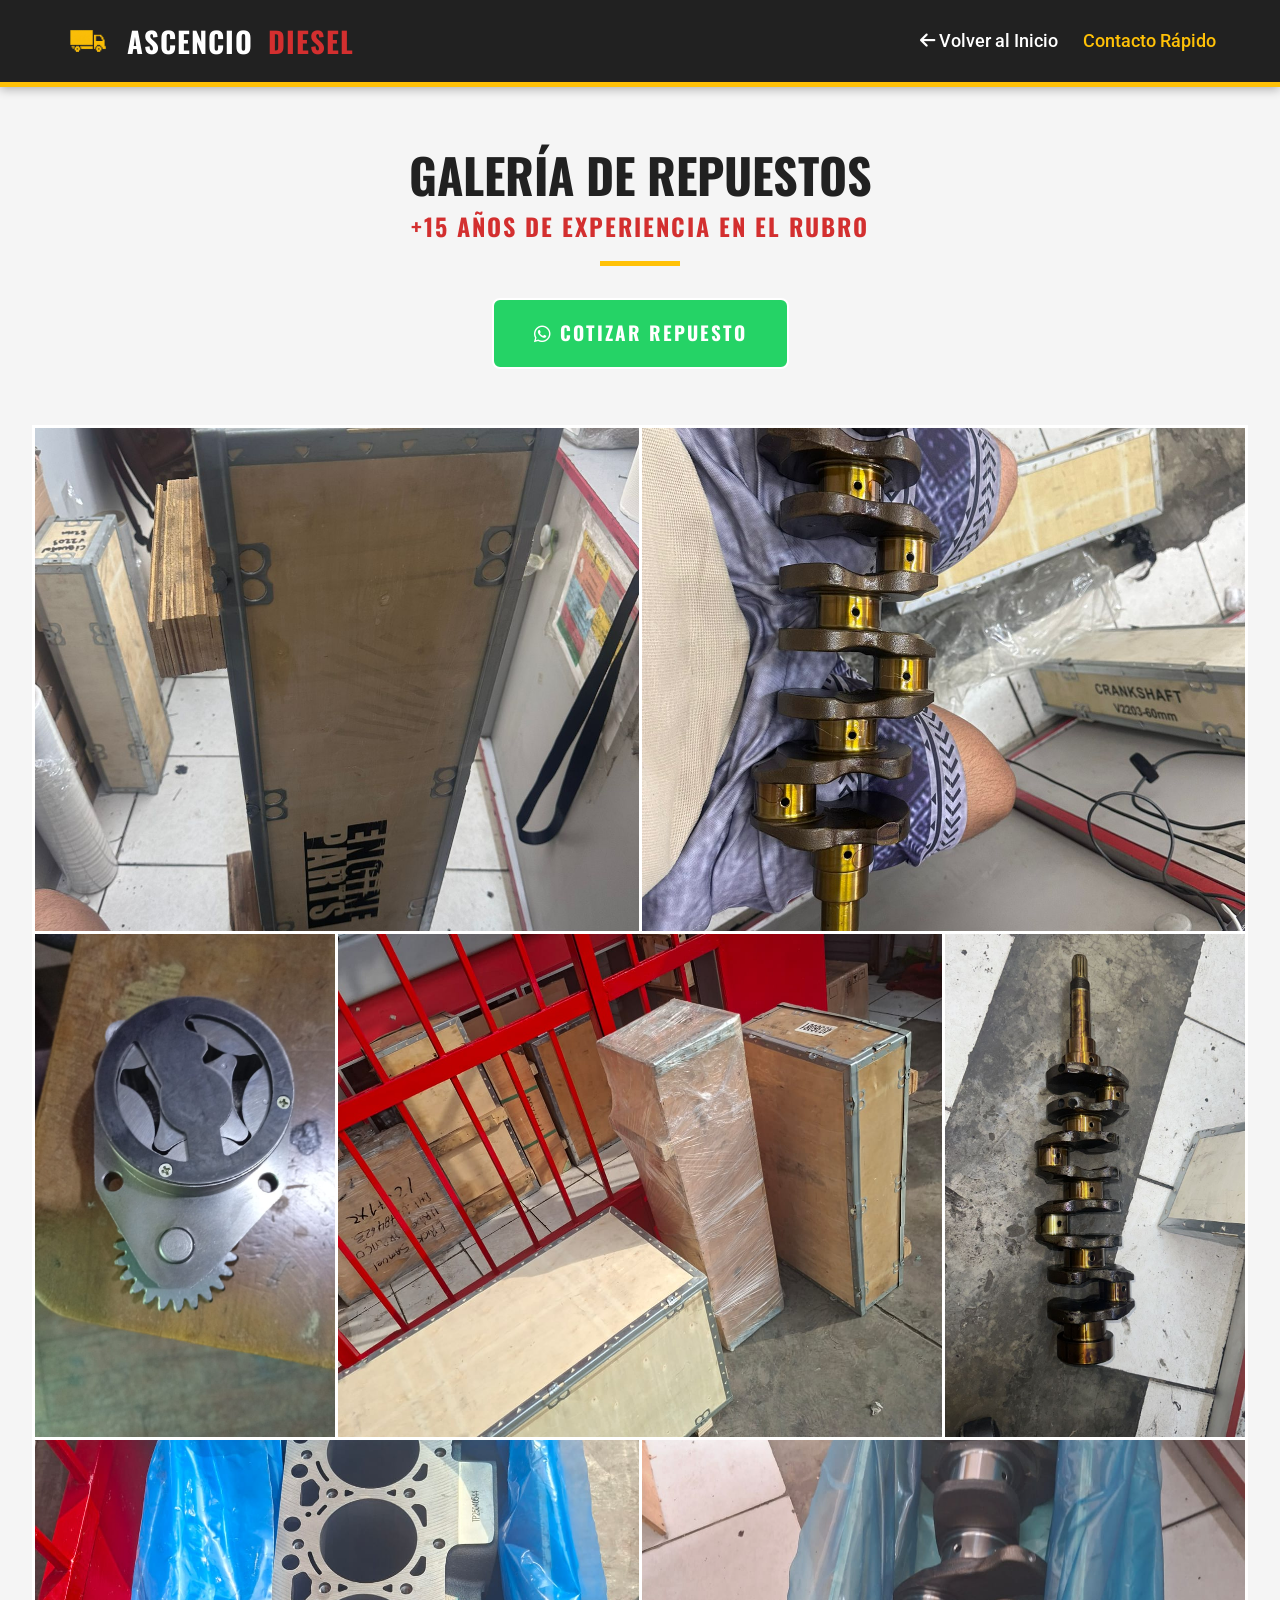
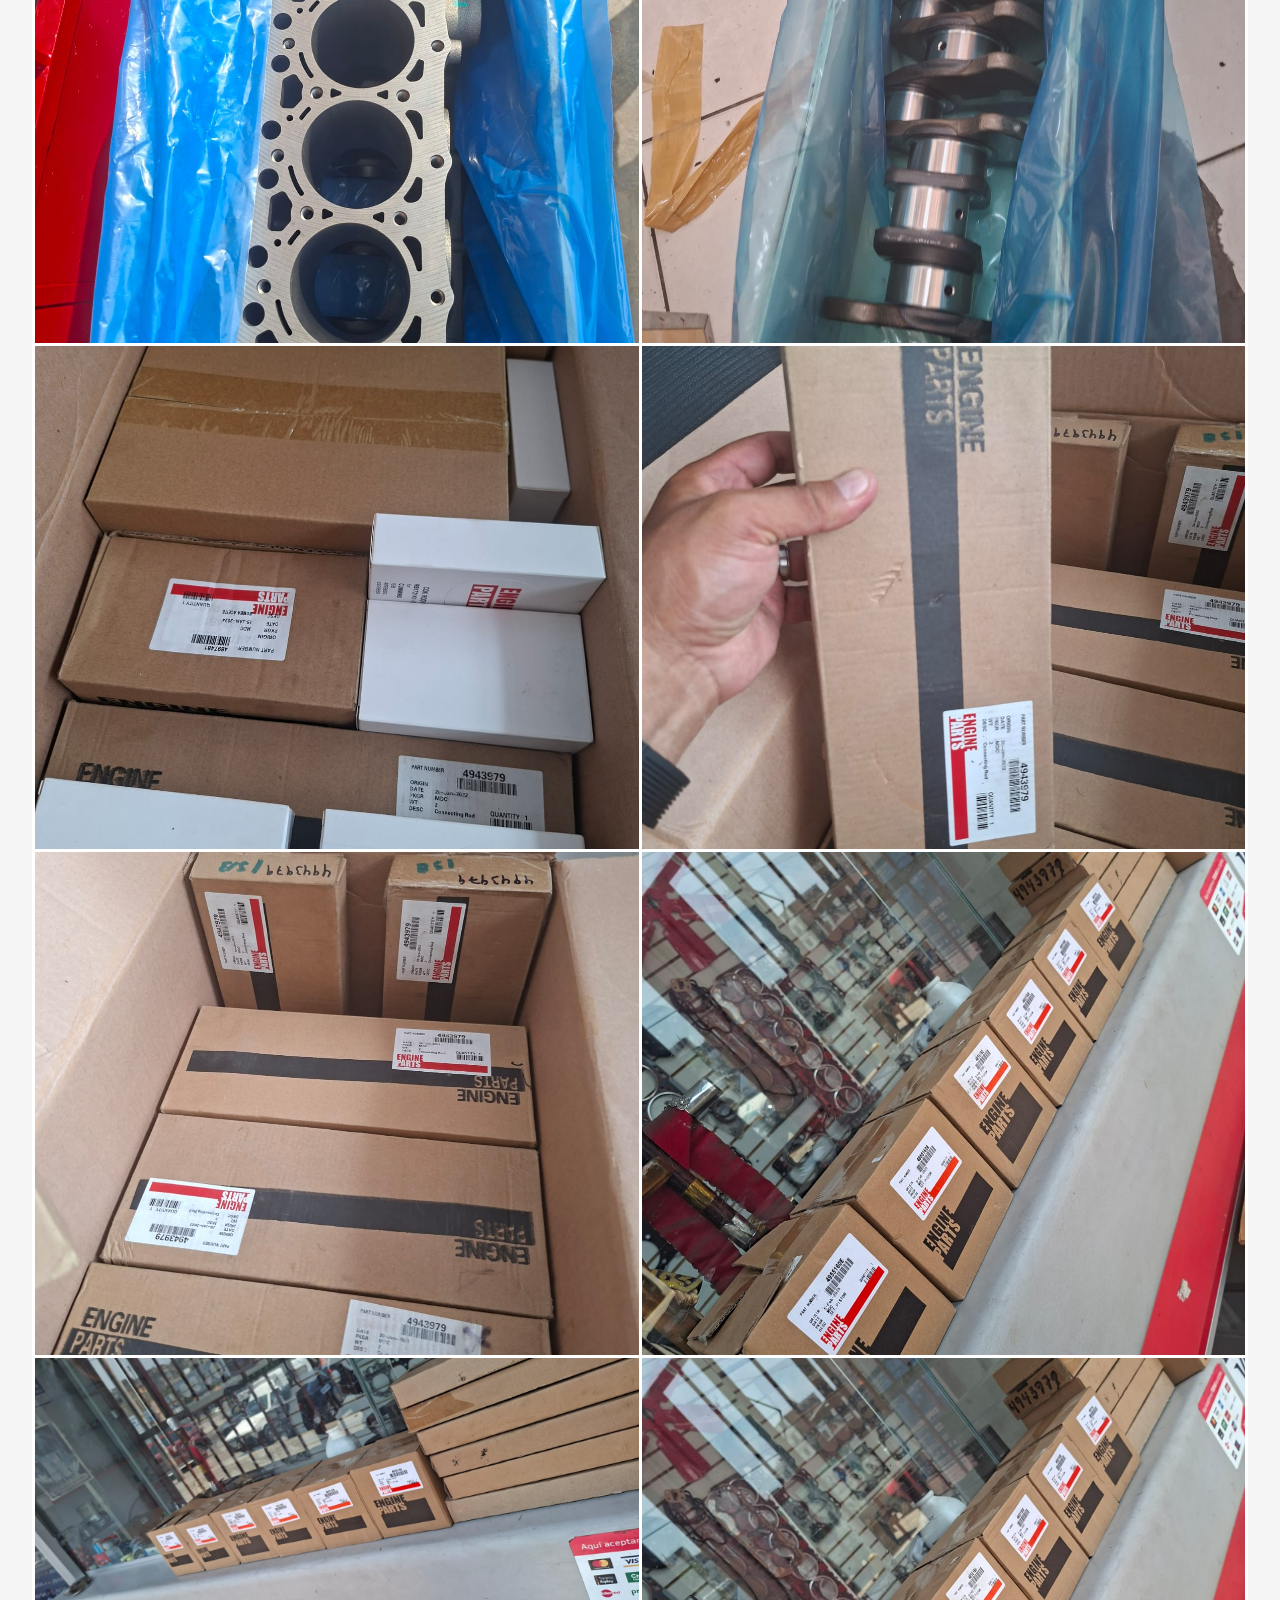
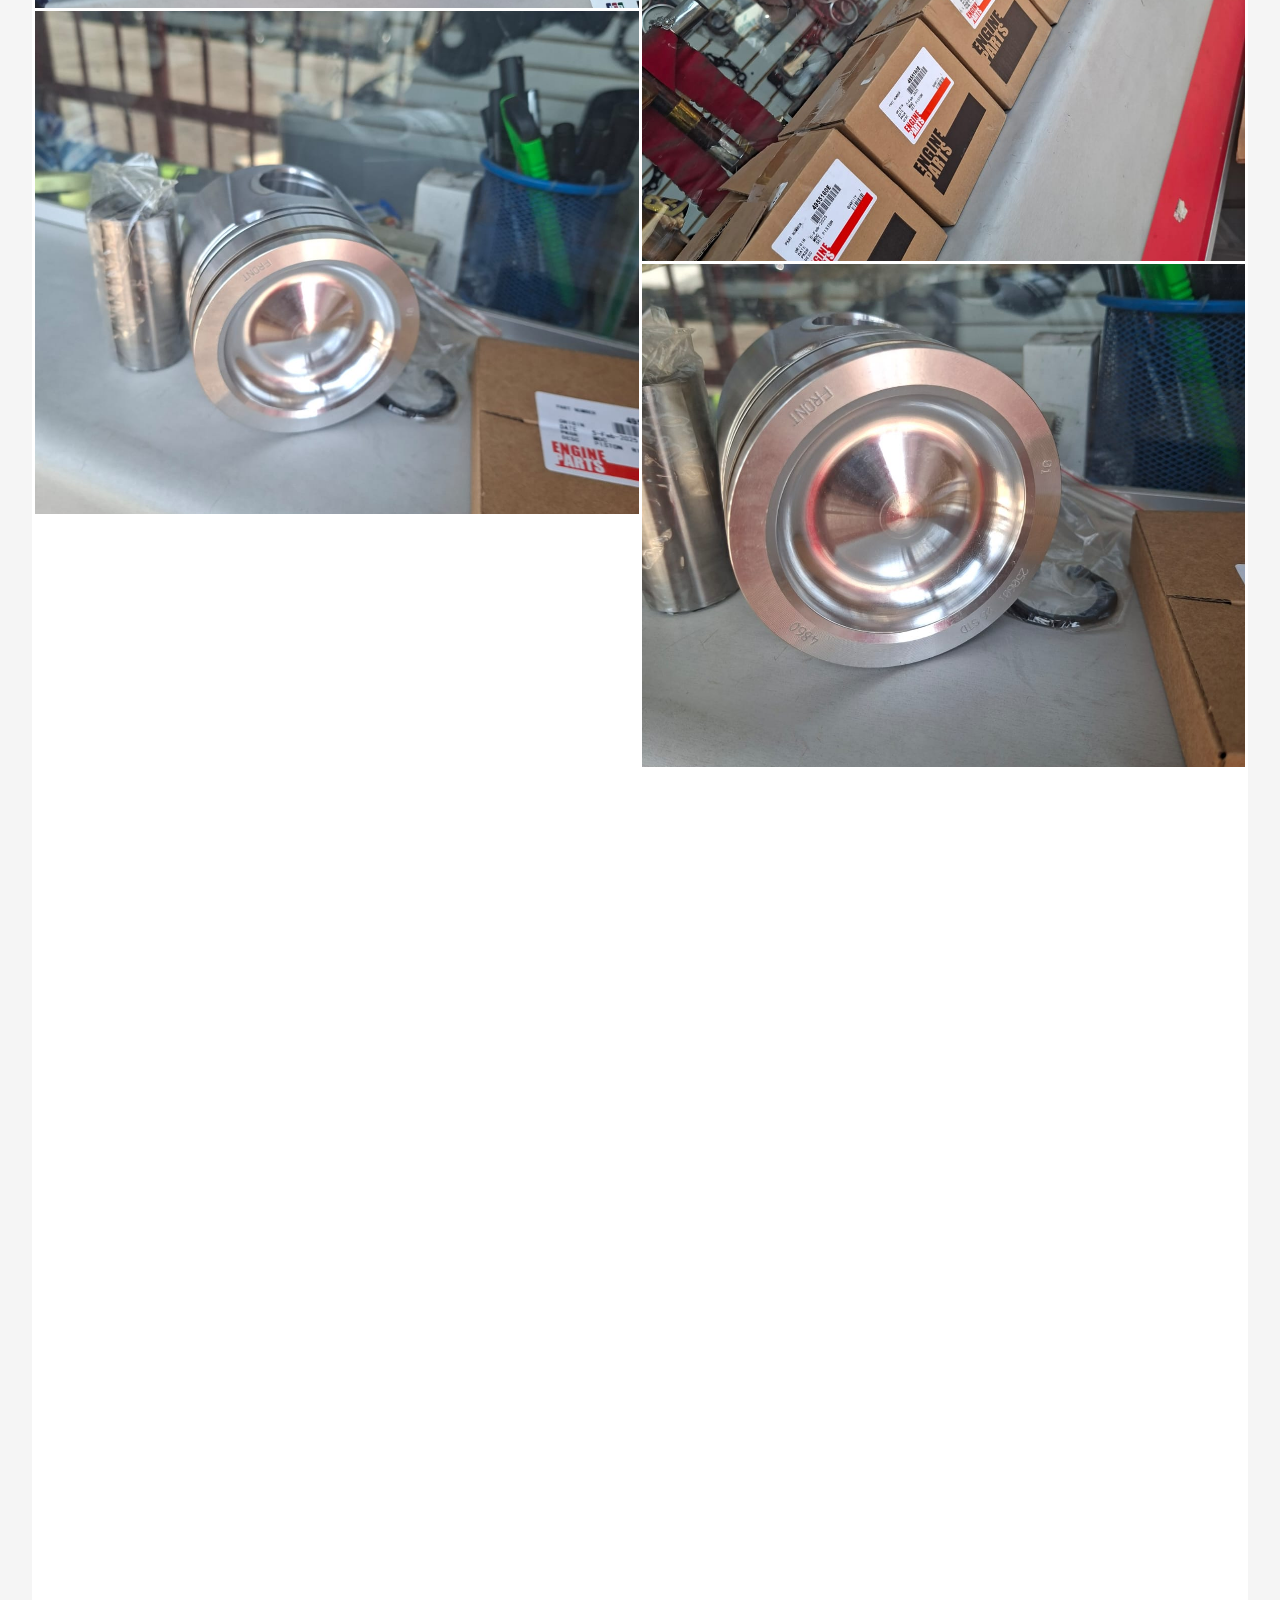
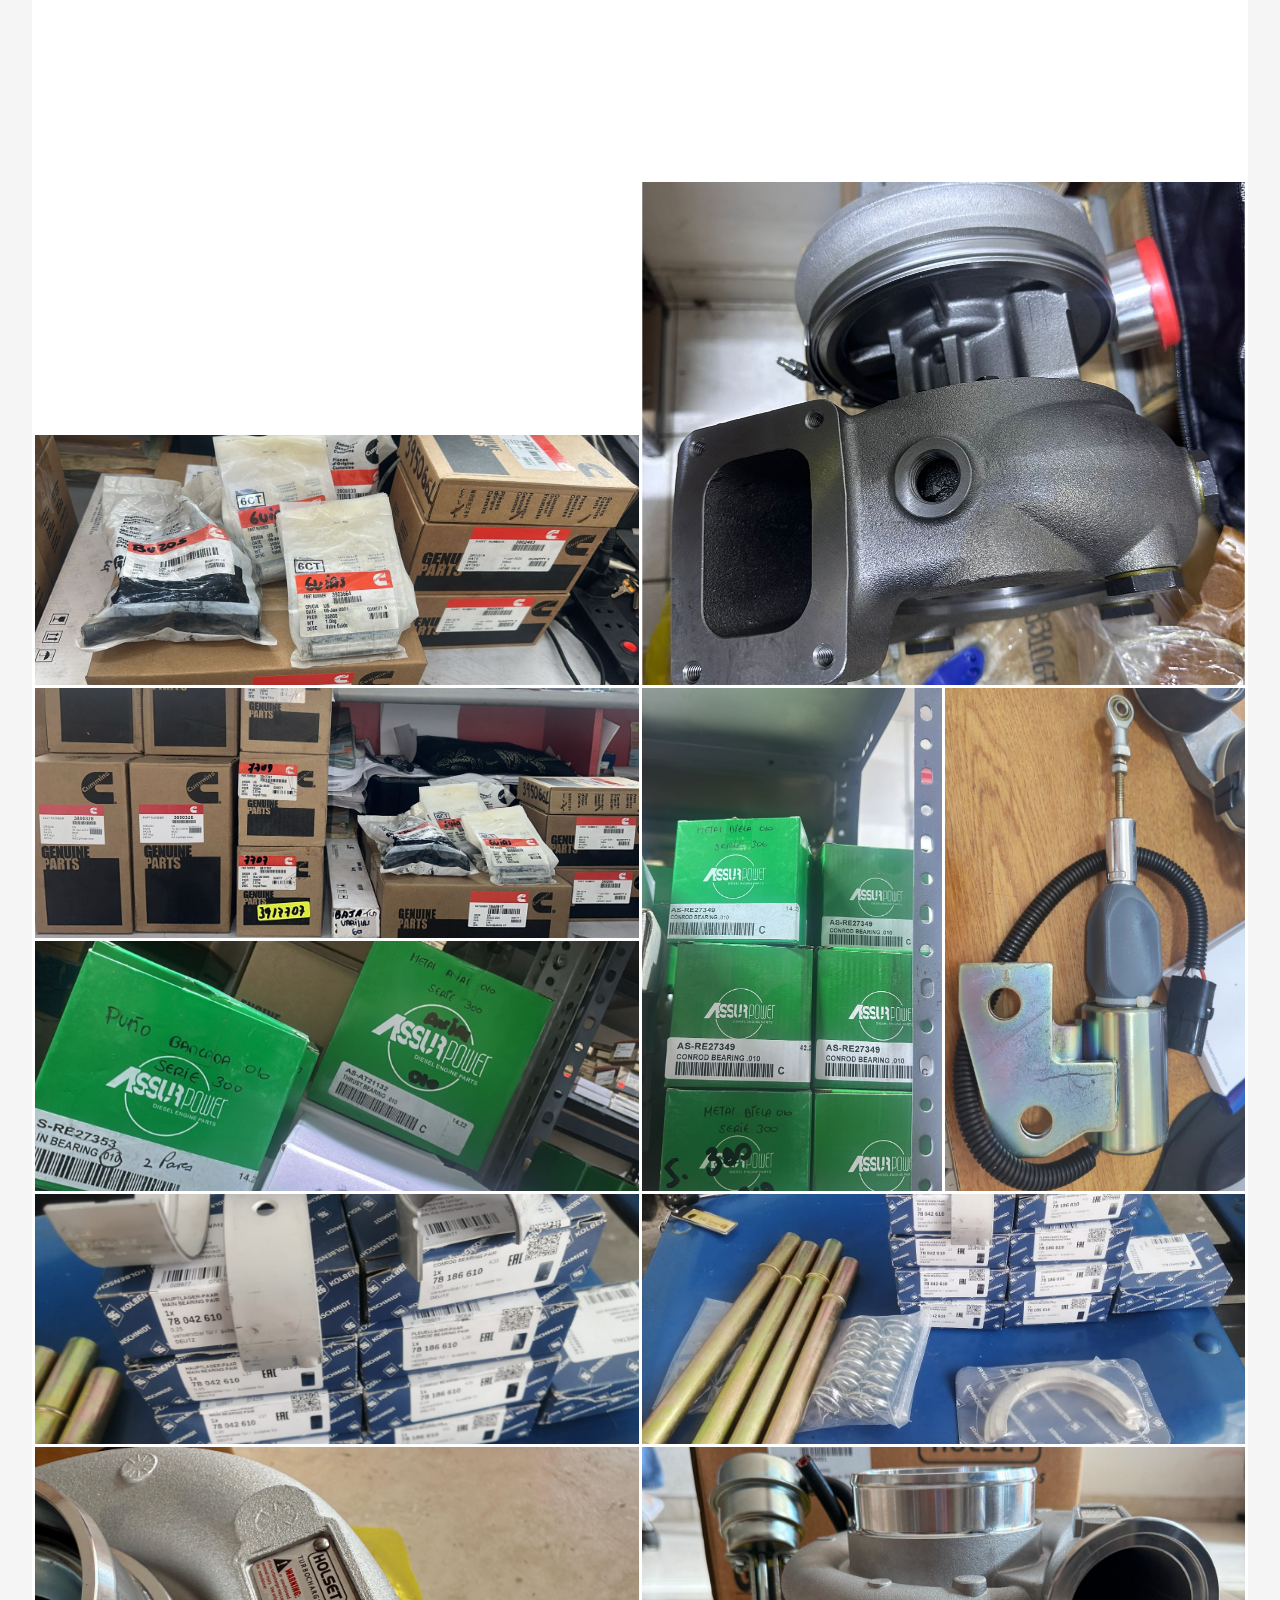
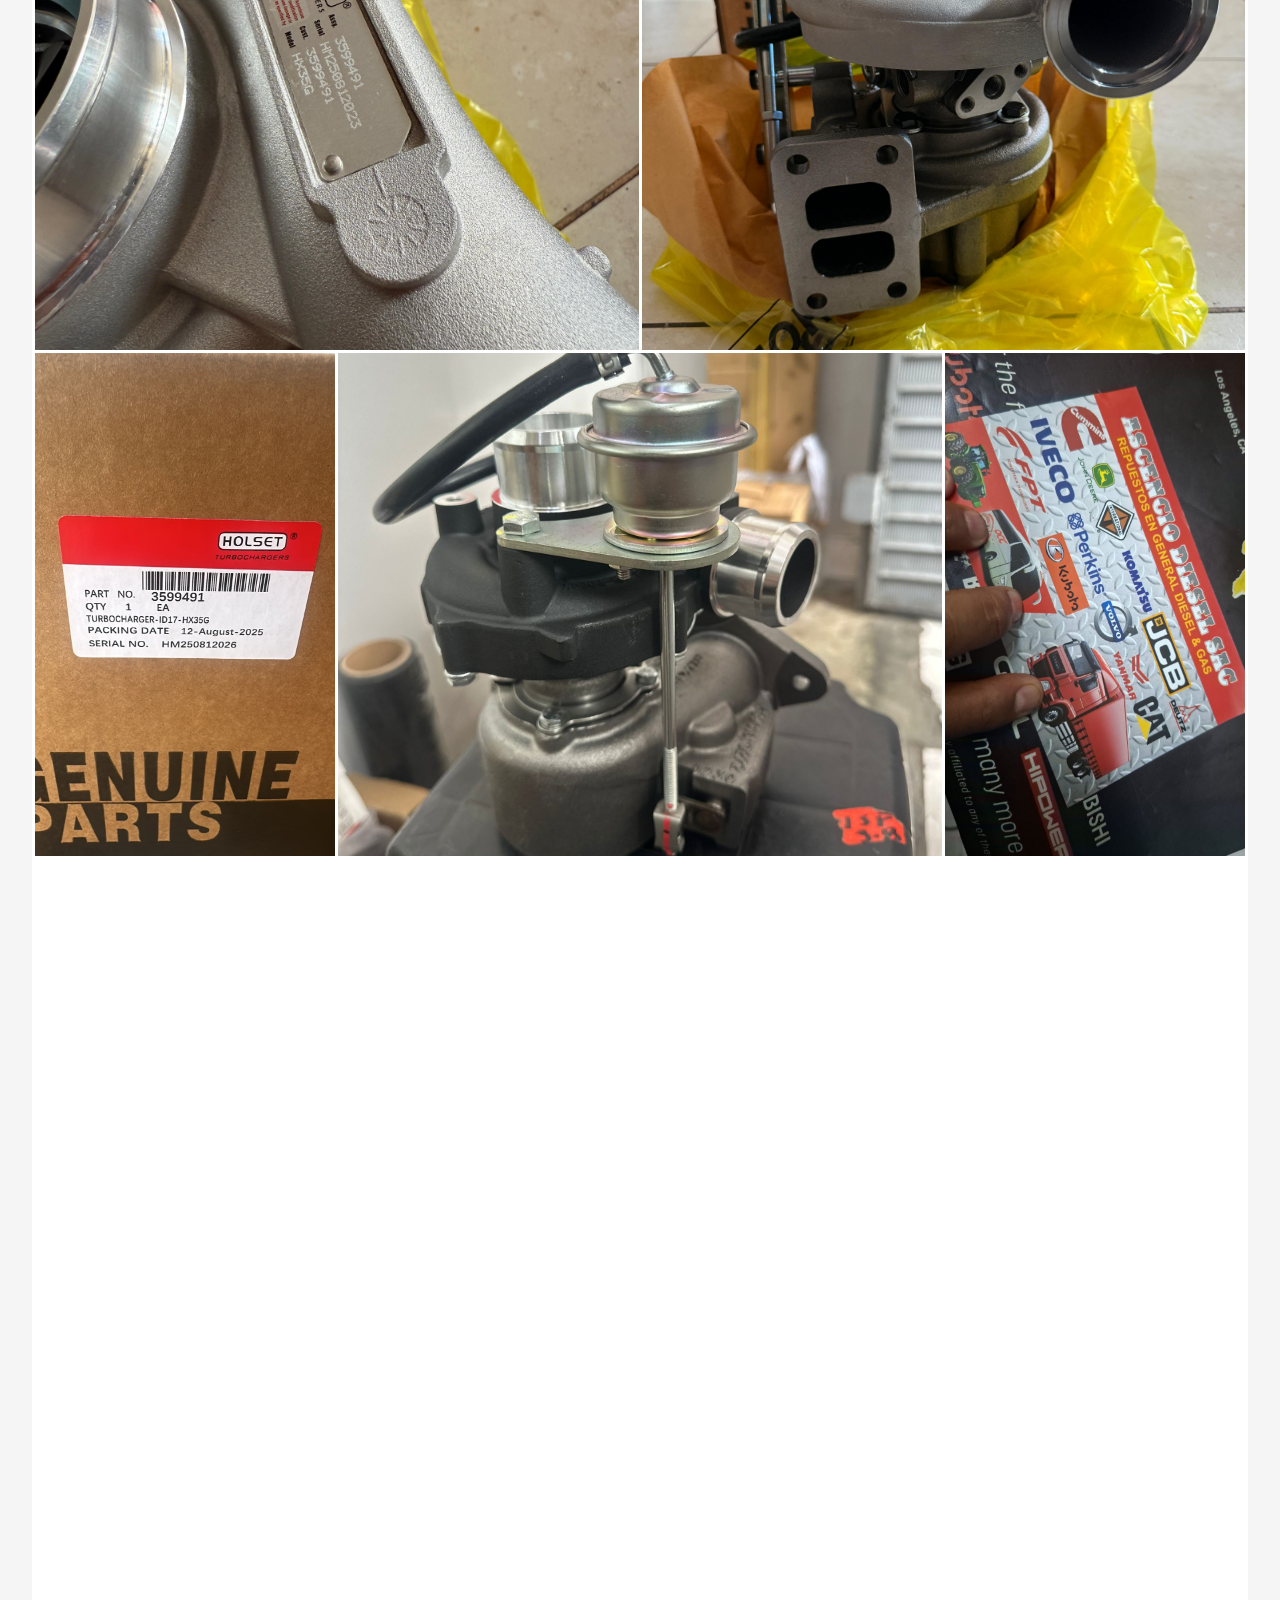
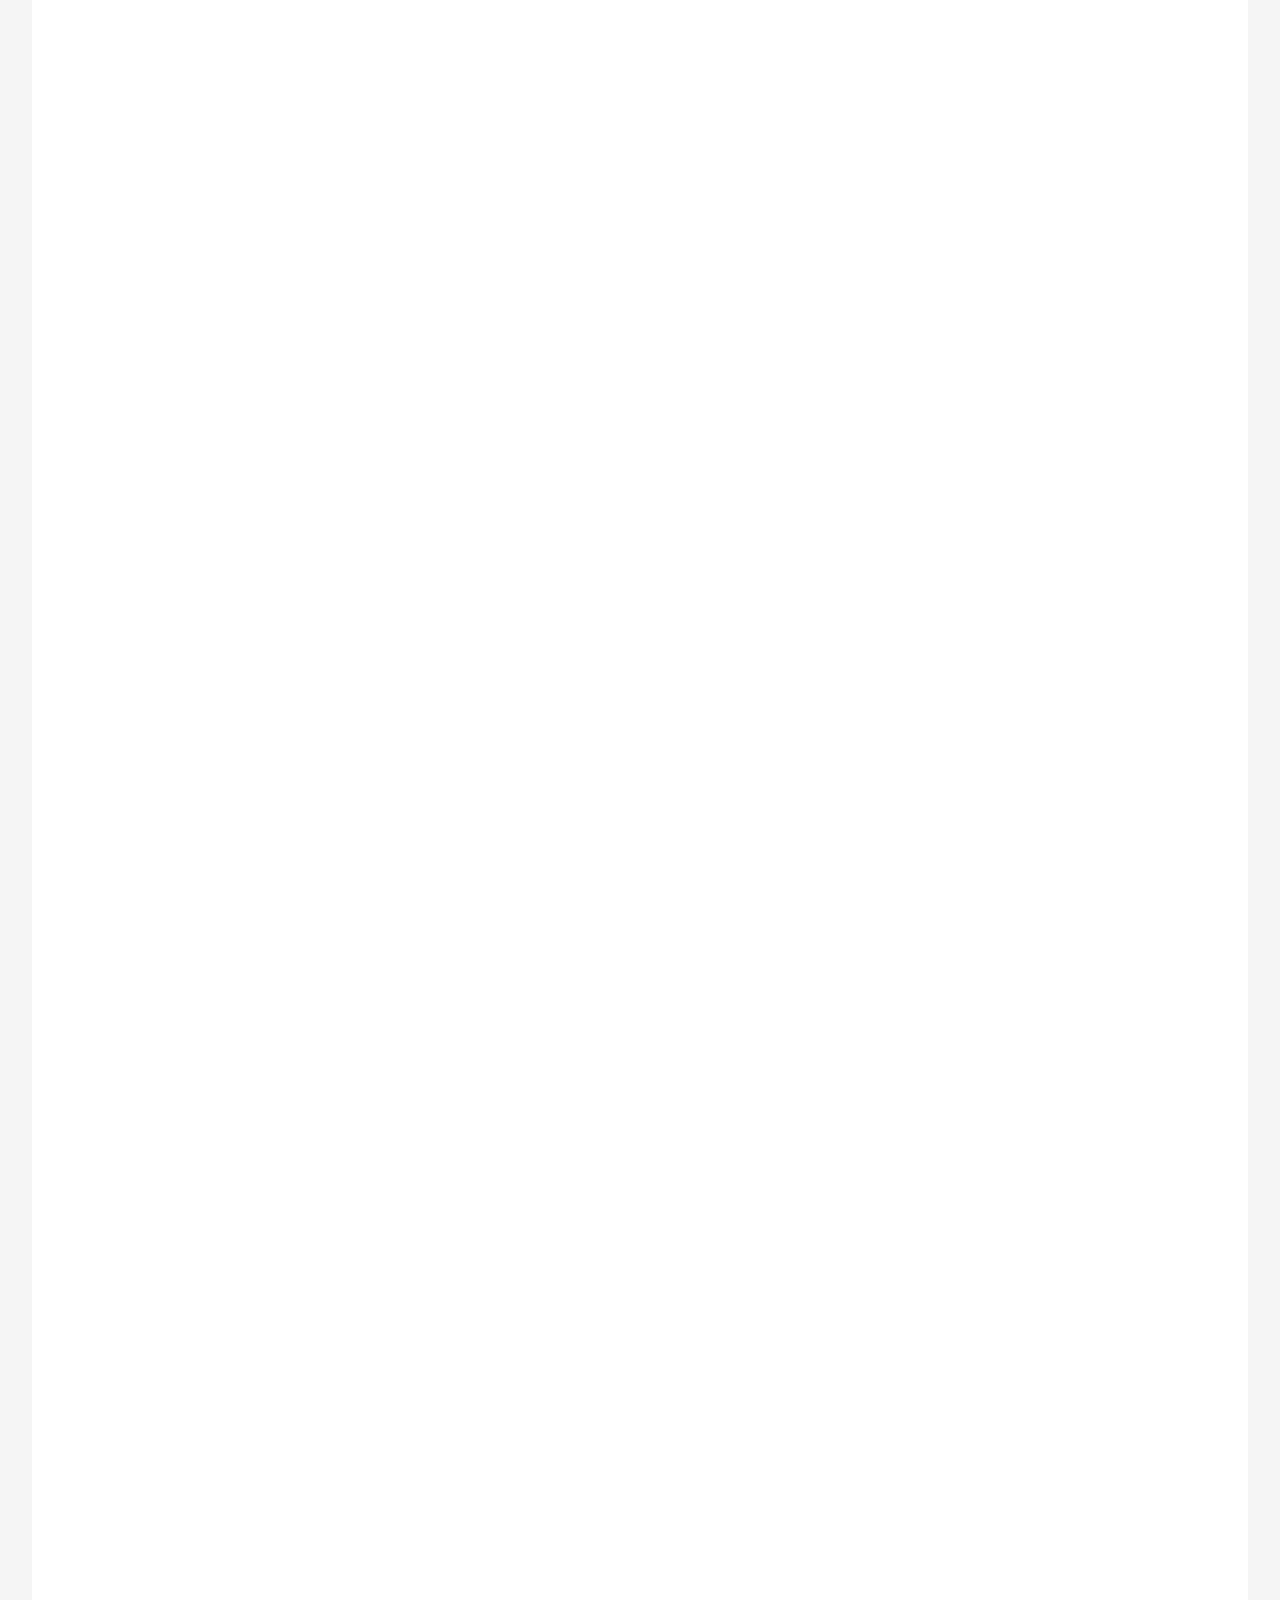
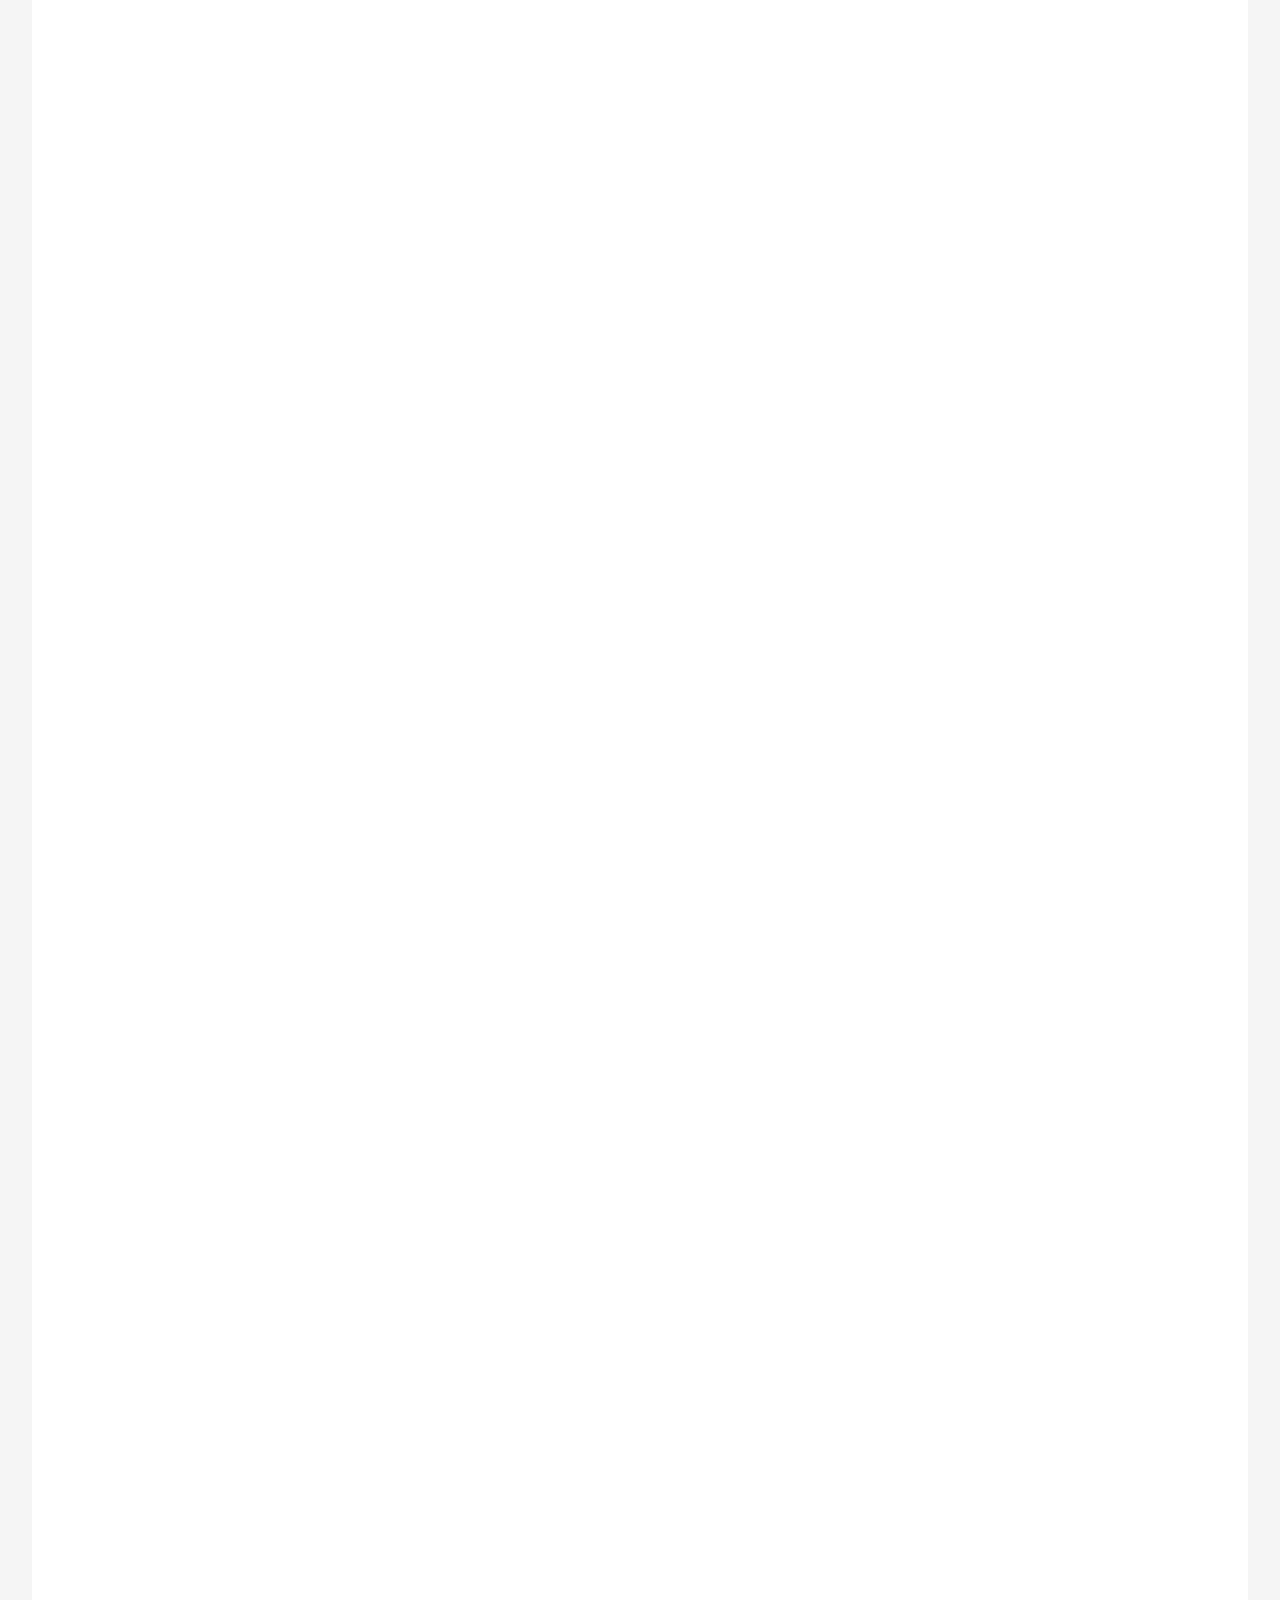
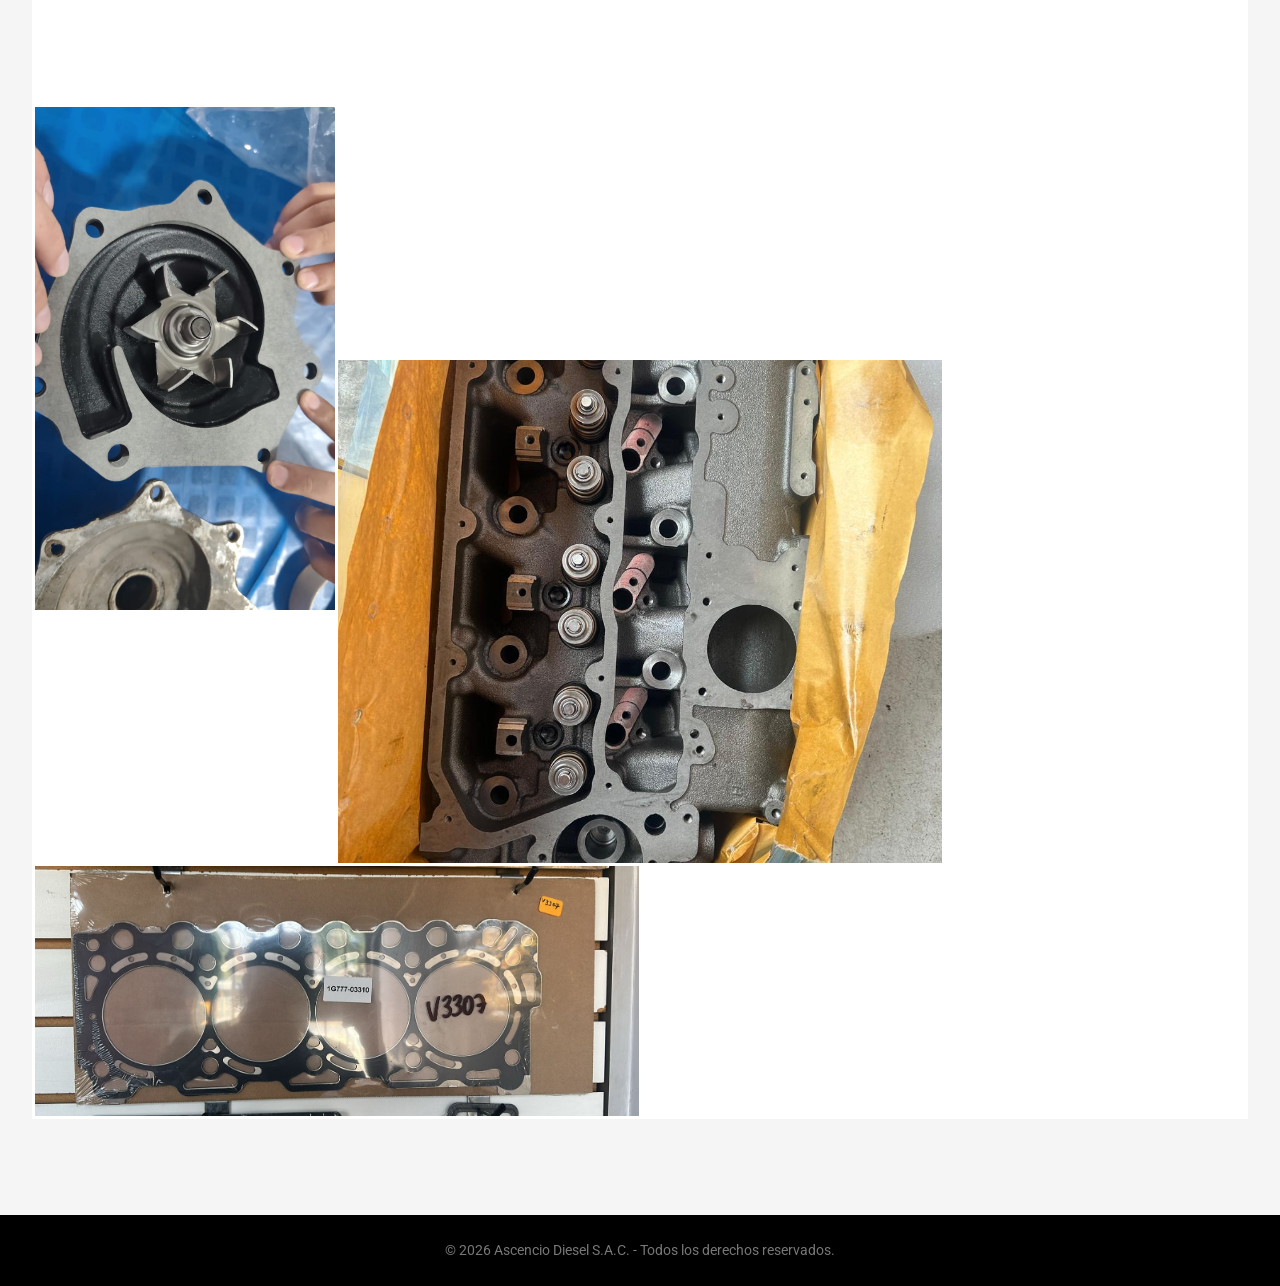
==== galeria.html @ dcafe508 "Subiendo estructura completa" ====
<!DOCTYPE html>
<html lang="es">
<head>
    <meta charset="UTF-8">
    <meta name="viewport" content="width=device-width, initial-scale=1.0">
    <title>Galería Completa | Ascencio Diesel</title>
    <!-- Fuente Industrial -->
    <link href="https://fonts.googleapis.com/css2?family=Oswald:wght@400;700&family=Roboto:wght@300;400;700&display=swap" rel="stylesheet">
    <!-- Iconos FontAwesome -->
    <link rel="stylesheet" href="https://cdnjs.cloudflare.com/ajax/libs/font-awesome/6.0.0/css/all.min.css">
    
    <!-- CONEXIÓN CON TU ARCHIVO DE ESTILOS -->
    <link rel="stylesheet" href="styles.css">
</head>
<body class="bg-light">

    <!-- CABECERA -->
    <header>
        <div class="container">
            <div class="logo">
                <img src="camion.png" alt="Logo Ascencio Diesel" onerror="this.src='https://cdn-icons-png.flaticon.com/512/2312/2312962.png'">
                ASCENCIO <span>DIESEL</span>
            </div>
            <div class="menu-toggle" onclick="toggleMenu()">
                <i class="fas fa-bars"></i>
            </div>
            <nav>
                <ul id="nav-list">
                    <li><a href="index.html"><i class="fas fa-arrow-left"></i> Volver al Inicio</a></li>
                    <li><a href="https://api.whatsapp.com/send?phone=51983448795" target="_blank" style="color: var(--amarillo);">Contacto Rápido</a></li>
                </ul>
            </nav>
        </div>
    </header>

    <!-- GALERÍA DE IMÁGENES -->
    <section class="section" style="padding-top: 3rem;">
        <div class="container" style="max-width: 1400px; width: 95%;">
            
            <div class="section-header-box" style="margin-bottom: 2rem;">
                <h2 class="section-title">Galería de Repuestos</h2>
                <span class="section-subtitle">+15 años de experiencia en el rubro</span>
                <div class="divider"></div>
            </div>

            <!-- BOTÓN DE COTIZACIÓN WHATSAPP NEÓN (Reemplaza a la barra de búsqueda) -->
            <div style="text-align: center;">
                <a href="https://api.whatsapp.com/send?phone=51983448795&text=Hola,%20quiero%20cotizar%20un%20repuesto%20de%20la%20galer%C3%ADa" class="btn-whatsapp-neon" target="_blank">
                    <i class="fab fa-whatsapp"></i> Cotizar Repuesto
                </a>
            </div>

            <!-- MÓSAICO / GALERÍA DE FOTOS -->
            <div id="galeria-grid" class="gallery-mosaic">
                <!-- JavaScript inyectará aquí las fotos de la 1 a la 60 automáticamente -->
            </div>

        </div>
    </section>

    <footer style="margin-top: 0;">
        &copy; 2026 Ascencio Diesel S.A.C. - Todos los derechos reservados.
    </footer>

    <!-- CONEXIÓN CON TU ARCHIVO DE JAVASCRIPT -->
    <script src="script.js"></script>

</body>
</html>
---- styles.css ----
/* --- VARIABLES DE COLOR --- */
:root {
    --rojo: #D32F2F;        /* Rojo Komatsu/Industrial */
    --amarillo: #FFC107;    /* Amarillo Caterpillar */
    --gris-oscuro: #212121; /* Gris Acero */
    --gris-claro: #F5F5F5;
    --blanco: #FFFFFF;
    --negro: #000000;
}

/* --- RESET Y BASES --- */
* {
    margin: 0;
    padding: 0;
    box-sizing: border-box;
}

body {
    font-family: 'Roboto', sans-serif;
    background-color: var(--blanco);
    color: var(--gris-oscuro);
    line-height: 1.6;
}

h1, h2, h3, .logo {
    font-family: 'Oswald', sans-serif;
    text-transform: uppercase;
}

a { text-decoration: none; color: inherit; transition: 0.3s; }
ul { list-style: none; }
img { max-width: 100%; display: block; }

/* --- HEADER --- */
header {
    background-color: var(--gris-oscuro);
    color: var(--blanco);
    position: sticky;
    top: 0;
    z-index: 1000;
    border-bottom: 5px solid var(--amarillo);
    box-shadow: 0 2px 10px rgba(0,0,0,0.3);
}

.container {
    width: 90%;
    max-width: 1200px;
    margin: auto;
    padding: 1rem 0;
}

header .container {
    display: flex;
    justify-content: space-between;
    align-items: center;
}

.logo {
    font-size: 1.8rem;
    font-weight: 700;
    letter-spacing: 1px;
    display: flex;
    align-items: center;
    gap: 15px; 
}

.logo img {
    height: 50px; 
    width: auto;
    object-fit: contain;
}

.logo span { color: var(--rojo); }

/* Navegación Desktop */
nav ul {
    display: flex;
    gap: 25px;
}

nav a {
    font-weight: 500;
    font-size: 1.1rem;
    position: relative;
}

nav a:hover {
    color: var(--amarillo);
}

nav a::after {
    content: '';
    position: absolute;
    width: 0;
    height: 2px;
    background: var(--rojo);
    bottom: -5px;
    left: 0;
    transition: 0.3s;
}

nav a:hover::after { width: 100%; }

.menu-toggle {
    display: none;
    font-size: 1.5rem;
    cursor: pointer;
}

/* --- HERO SECTION --- */
.hero {
    background: linear-gradient(rgba(0,0,0,0.7), rgba(0,0,0,0.7)), 
                url('https://images.unsplash.com/photo-1581092334651-ddf26d9a09d0?ixlib=rb-1.2.1&auto=format&fit=crop&w=1950&q=80');
    background-size: cover;
    background-position: center;
    height: 85vh;
    display: flex;
    align-items: center;
    justify-content: center;
    text-align: center;
    color: var(--blanco);
    padding: 0 20px;
}

.hero-content {
    max-width: 800px;
    animation: fadeIn 1.5s ease;
}

.hero h1 {
    font-size: 3.5rem;
    margin-bottom: 1rem;
    line-height: 1.2;
    text-shadow: 2px 2px 0px var(--negro);
}

.hero p {
    font-size: 1.3rem;
    margin-bottom: 2rem;
    color: #ddd;
}

.btn {
    display: inline-block;
    padding: 15px 35px;
    font-size: 1.1rem;
    font-weight: bold;
    border-radius: 4px;
    text-transform: uppercase;
    letter-spacing: 1px;
    cursor: pointer;
    border: none;
}

.btn-primary {
    background-color: var(--rojo);
    color: var(--blanco);
}

.btn-primary:hover {
    background-color: var(--amarillo);
    color: var(--negro);
    transform: translateY(-3px);
    box-shadow: 0 5px 15px rgba(255, 193, 7, 0.4);
}

/* --- BOTÓN NEÓN AMARILLO (INICIO) --- */
.btn-neon {
    display: inline-block;
    background-color: var(--gris-oscuro);
    color: var(--blanco);
    padding: 18px 40px;
    font-size: 1.2rem;
    font-family: 'Oswald', sans-serif;
    font-weight: bold;
    border-radius: 8px;
    text-transform: uppercase;
    letter-spacing: 2px;
    transition: all 0.3s ease;
    border: 2px solid transparent;
    margin-top: 3.5rem;
}

.btn-neon:hover {
    background-color: var(--negro);
    color: var(--amarillo);
    border-color: var(--amarillo);
    box-shadow: 0 0 15px var(--amarillo), 0 0 35px var(--amarillo);
    transform: scale(1.05);
}

/* --- BOTÓN NEÓN WHATSAPP (GALERÍA) --- */
.btn-whatsapp-neon {
    display: inline-block;
    background-color: #25D366; /* Verde original WhatsApp */
    color: var(--blanco);
    padding: 18px 40px;
    font-size: 1.2rem;
    font-family: 'Oswald', sans-serif;
    font-weight: bold;
    border-radius: 8px;
    text-transform: uppercase;
    letter-spacing: 2px;
    transition: all 0.3s ease;
    border: 2px solid var(--blanco); /* Bordes Blancos */
    margin-bottom: 3.5rem;
}

.btn-whatsapp-neon:hover {
    background-color: #128C7E;
    color: var(--blanco);
    border-color: #25D366;
    box-shadow: 0 0 20px #25D366, 0 0 40px #25D366; /* Iluminación Verde Neón */
    transform: scale(1.05);
}

/* --- SECCIONES --- */
.section {
    padding: 5rem 0;
}

.section-header-box {
    text-align: center;
    margin-bottom: 3.5rem;
}

.section-title {
    text-align: center;
    font-size: 3rem;
    margin-bottom: 0.5rem;
    color: var(--gris-oscuro);
    line-height: 1;
}

.section-subtitle {
    font-family: 'Oswald', sans-serif;
    color: var(--rojo);
    font-size: 1.5rem;
    letter-spacing: 2px;
    text-transform: uppercase;
    font-weight: 700;
    display: block;
    margin-bottom: 1rem;
}

.divider {
    width: 80px;
    height: 5px;
    background: var(--amarillo);
    margin: 0 auto;
}

/* --- PRODUCTOS DESTACADOS (INDEX) --- */
.bg-light { background-color: var(--gris-claro); }

.products-grid {
    display: grid;
    grid-template-columns: repeat(auto-fit, minmax(280px, 1fr));
    gap: 2rem;
    padding: 0 1rem;
}

.card {
    background: var(--blanco);
    border-radius: 8px;
    overflow: hidden;
    box-shadow: 0 4px 15px rgba(0,0,0,0.1);
    transition: 0.3s;
    position: relative;
    border-top: 4px solid transparent;
}

.card:hover {
    transform: translateY(-10px);
    box-shadow: 0 10px 25px rgba(0,0,0,0.15);
    border-top: 4px solid var(--amarillo);
}

.card-img {
    height: 220px;
    width: 100%;
    object-fit: cover;
    background-color: #ddd;
}

.card-body {
    padding: 1.5rem;
    text-align: center;
}

.card h3 {
    margin-bottom: 0.5rem;
    color: var(--rojo);
}

.tag {
    background: var(--gris-oscuro);
    color: var(--amarillo);
    padding: 5px 10px;
    font-size: 0.8rem;
    border-radius: 20px;
    display: inline-block;
    margin-top: 10px;
    font-weight: bold;
}

/* =========================================
   GALERÍA MOSAICO INTELIGENTE
========================================= */
.gallery-mosaic {
    display: grid;
    /* Ajuste de columnas base */
    grid-template-columns: repeat(auto-fill, minmax(250px, 1fr));
    grid-auto-rows: 250px; /* Altura base para los cuadrados */
    grid-auto-flow: dense; /* MAGIA: Llena los huecos vacíos inteligentemente */
    gap: 3px; /* Mínima línea finita */
    background-color: var(--blanco); /* Hace que la línea se vea blanca */
    border: 3px solid var(--blanco);
}

.mosaic-item {
    position: relative;
    overflow: hidden;
    background-color: #eaeaea;
    
    /* EFECTO VANISHING SLIDE INICIAL (Oculto) */
    opacity: 0;
    transform: translateY(60px); 
    transition: opacity 0.7s cubic-bezier(0.25, 0.46, 0.45, 0.94), 
                transform 0.7s cubic-bezier(0.25, 0.46, 0.45, 0.94);
}

/* Cuando Javascript detecta que entró a la pantalla */
.mosaic-item.visible {
    opacity: 1;
    transform: translateY(0);
}

.mosaic-item img {
    width: 100%;
    height: 100%;
    object-fit: cover; /* Muestra la imagen entera rellenando el espacio */
    display: block;
    transition: transform 0.5s ease;
}

.mosaic-item:hover img {
    transform: scale(1.08); /* Pequeño zoom al pasar el ratón */
}

/* Clases para que ocupen 2 columnas o 2 filas según su forma */
.span-col-2 { grid-column: span 2; }
.span-row-2 { grid-row: span 2; }

/* Capa de Información en Galería (Se muestra al hacer Hover) */
.mosaic-info {
    position: absolute;
    bottom: 0; left: 0; right: 0;
    background: linear-gradient(transparent, rgba(0,0,0,0.85));
    color: white;
    padding: 20px 15px 15px 15px;
    transform: translateY(100%); /* Oculto abajo */
    transition: transform 0.3s ease;
    text-align: center;
}

.mosaic-item:hover .mosaic-info {
    transform: translateY(0); /* Sube al pasar el mouse */
}

.mosaic-info h4 { margin: 5px 0 0 0; font-size: 1.2rem; color: var(--blanco); text-transform: uppercase; }
.mosaic-info .code { color: var(--amarillo); font-weight: bold; font-family: 'Oswald', sans-serif; letter-spacing: 1px; font-size: 0.95rem; }


/* --- MARCAS Y CONTACTO --- */
.brands-container {
    display: flex;
    flex-wrap: wrap;
    justify-content: center;
    align-items: center;
    gap: 3rem; 
    max-width: 1100px;
    margin: 0 auto;
}

.brand-logo {
    width: 160px;  
    height: 90px;
    object-fit: contain;
    filter: grayscale(100%) opacity(0.7); 
    transition: all 0.4s ease-in-out;
    cursor: pointer;
    padding: 5px;
    border-radius: 8px;
}

.brand-logo:hover {
    filter: grayscale(0%) opacity(1); 
    transform: scale(1.15); 
    box-shadow: 0 0 25px rgba(255, 193, 7, 0.7); 
    background-color: rgba(255, 255, 255, 0.9); 
    z-index: 10;
}

.contact-section {
    background-color: var(--gris-oscuro);
    color: var(--blanco);
}

.contact-container {
    display: grid;
    grid-template-columns: repeat(auto-fit, minmax(300px, 1fr));
    gap: 3rem;
    width: 90%;
    max-width: 1000px;
    margin: auto;
}

.contact-info h3 {
    color: var(--amarillo);
    margin-bottom: 1.5rem;
    font-size: 1.8rem;
}

.contact-item {
    display: flex;
    align-items: center;
    margin-bottom: 1.5rem;
    font-size: 1.1rem;
}

.contact-item i {
    color: var(--rojo);
    font-size: 1.5rem;
    margin-right: 15px;
    width: 30px;
    text-align: center;
}

.map-box {
    background: #333;
    height: 300px;
    border-radius: 8px;
    display: flex;
    align-items: center;
    justify-content: center;
    overflow: hidden; 
}

footer {
    background: var(--negro);
    color: #777;
    text-align: center;
    padding: 1.5rem;
    font-size: 0.9rem;
    margin-top: 2rem;
}

/* --- RESPONSIVE --- */
@media (max-width: 768px) {
    .hero h1 { font-size: 2.2rem; }
    .menu-toggle { display: block; }
    nav ul {
        display: none;
        flex-direction: column;
        width: 100%;
        background: var(--gris-oscuro);
        position: absolute;
        top: 70px;
        left: 0;
        padding: 20px;
        text-align: center;
        z-index: 999;
    }
    nav ul.active { display: flex; }
    
    .brand-logo { width: 130px; margin-bottom: 10px; }
    .brands-container { gap: 1rem; }
    
    .gallery-mosaic {
        grid-template-columns: repeat(auto-fill, minmax(150px, 1fr));
        grid-auto-rows: 150px;
    }
}

@keyframes fadeIn {
    from { opacity: 0; transform: translateY(20px); }
    to { opacity: 1; transform: translateY(0); }
}
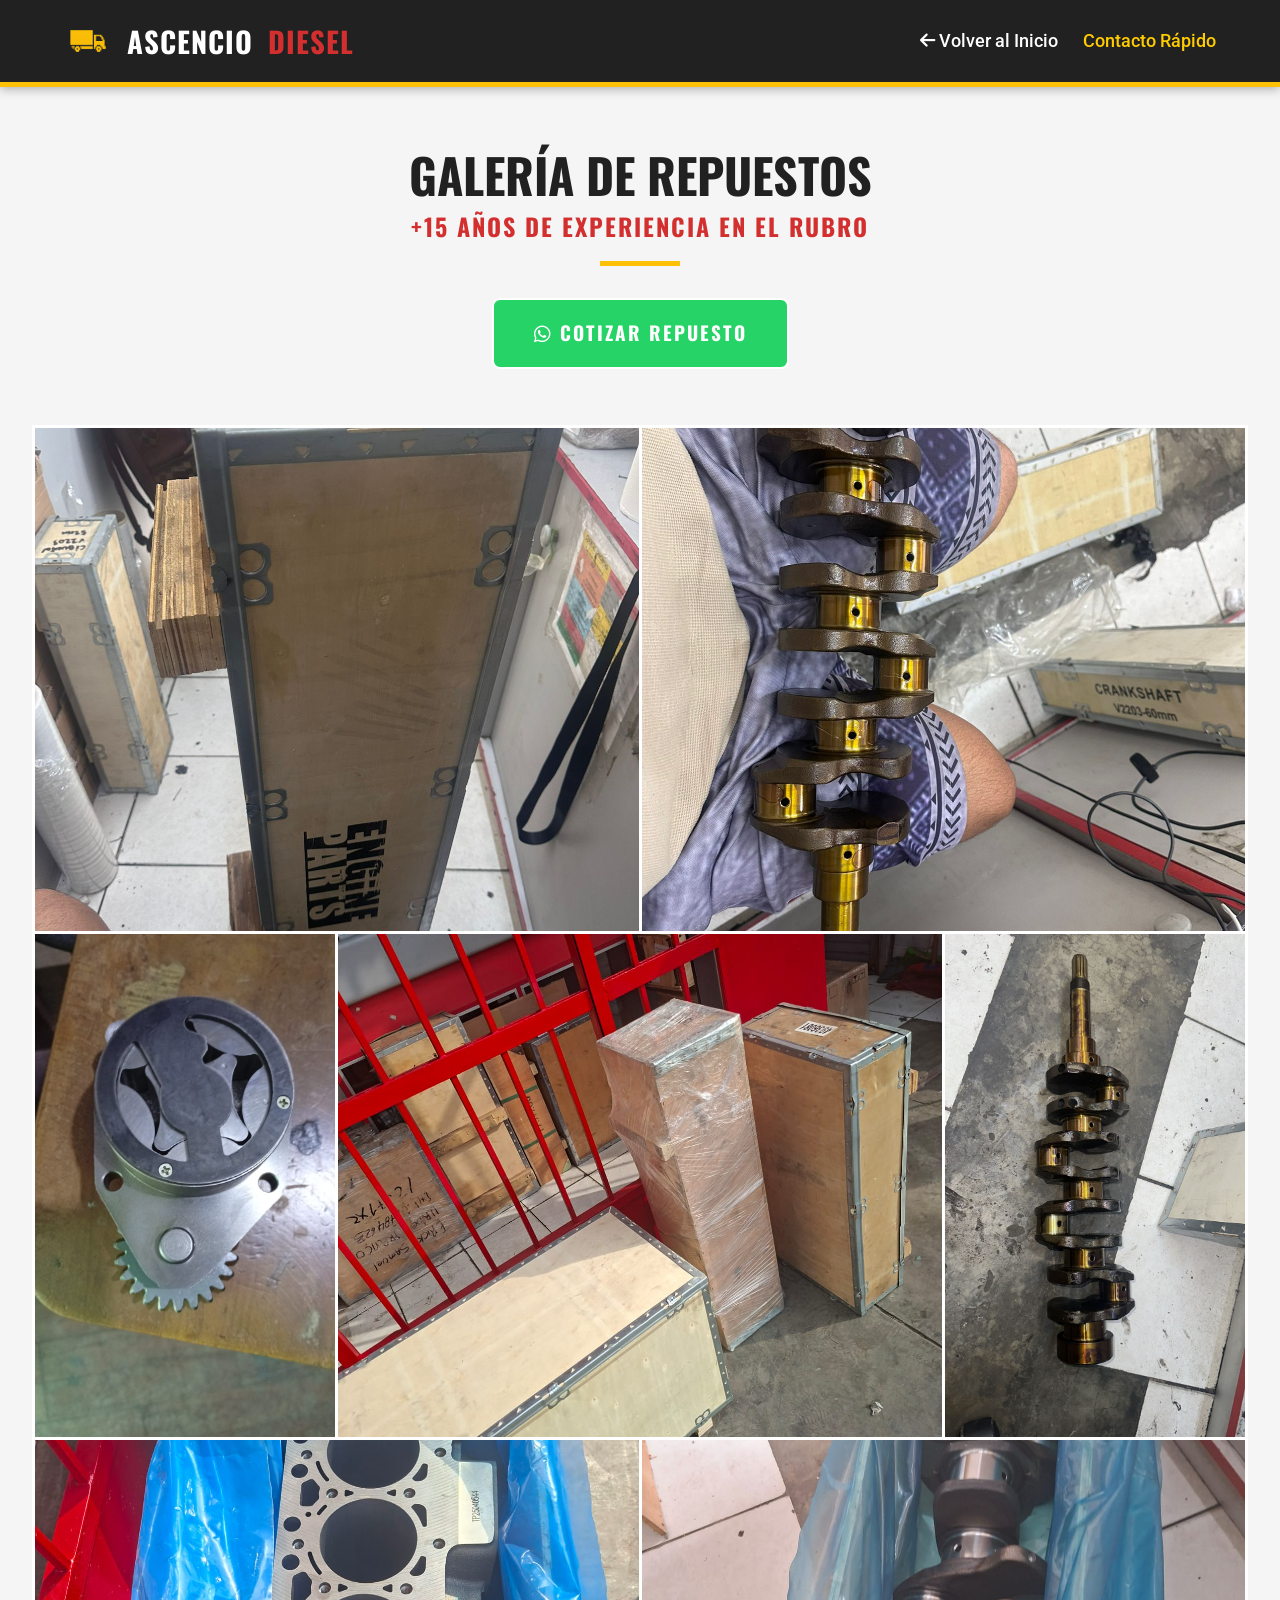
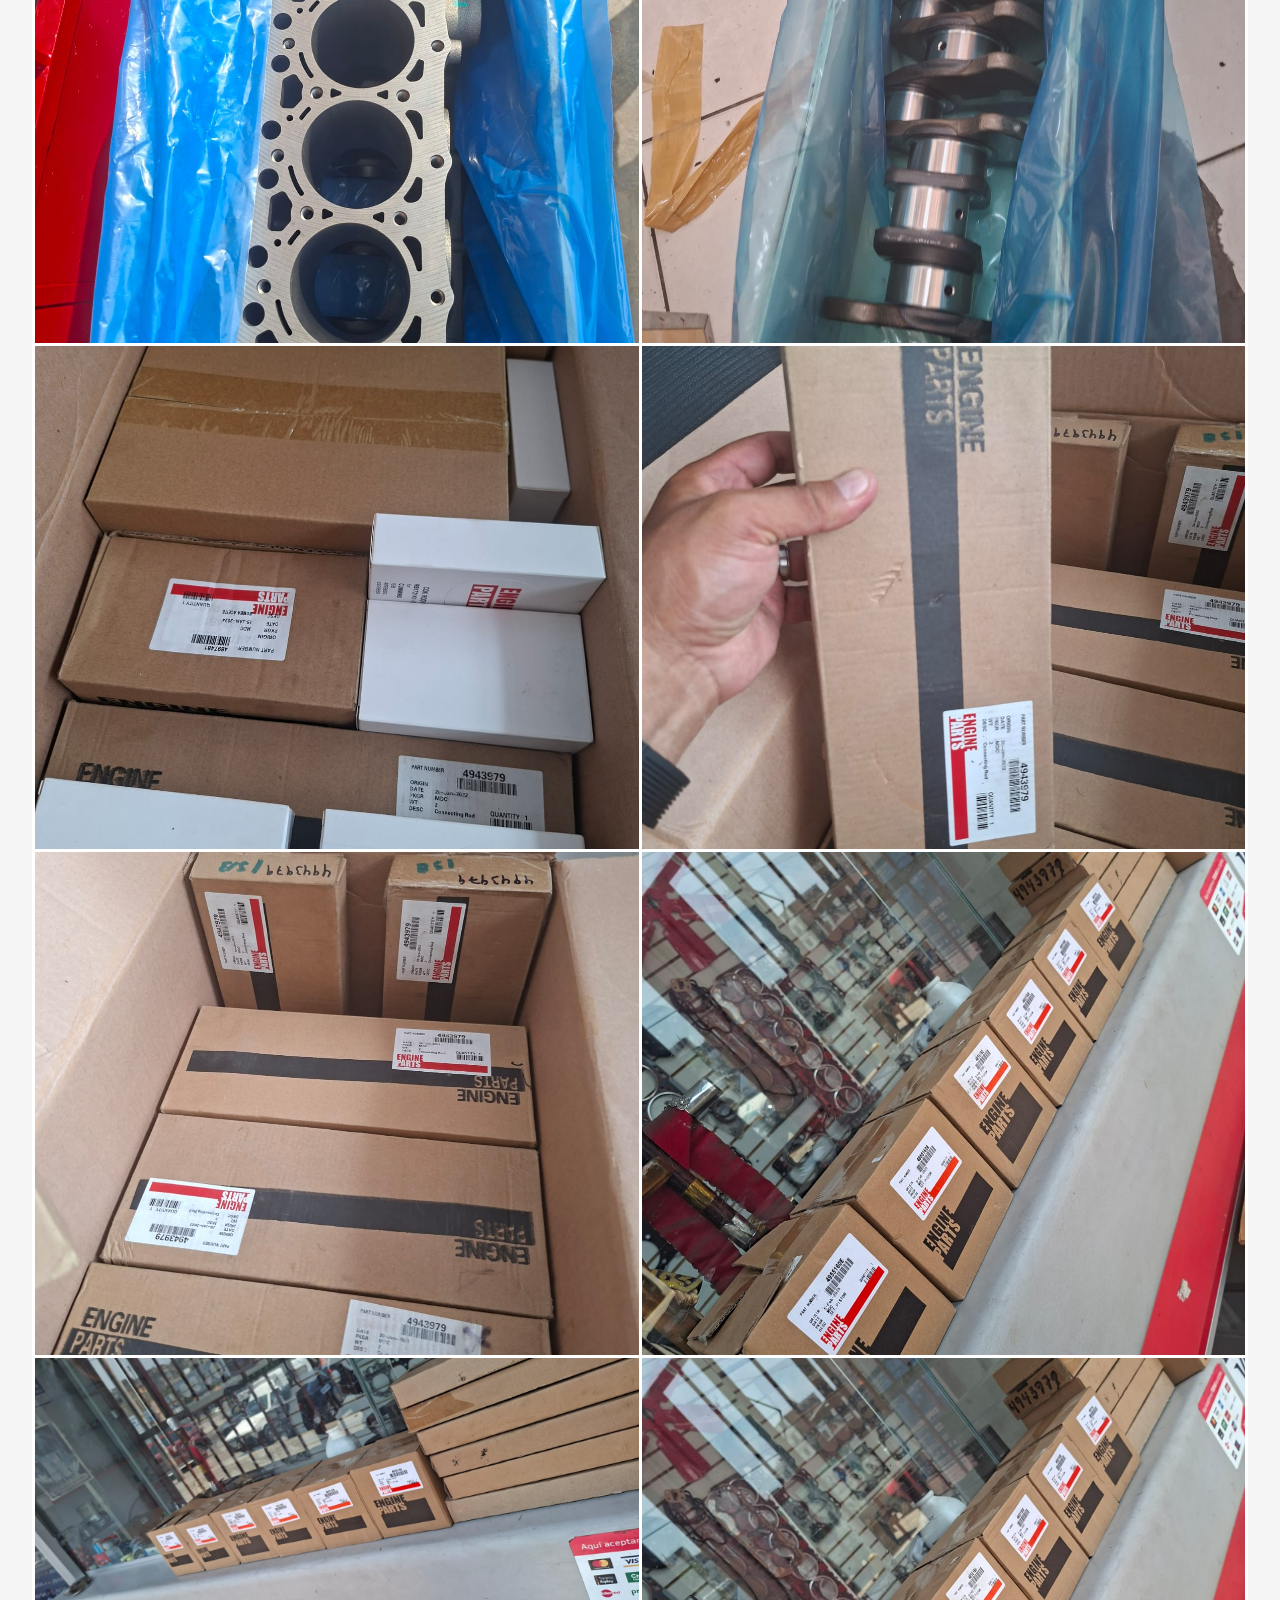
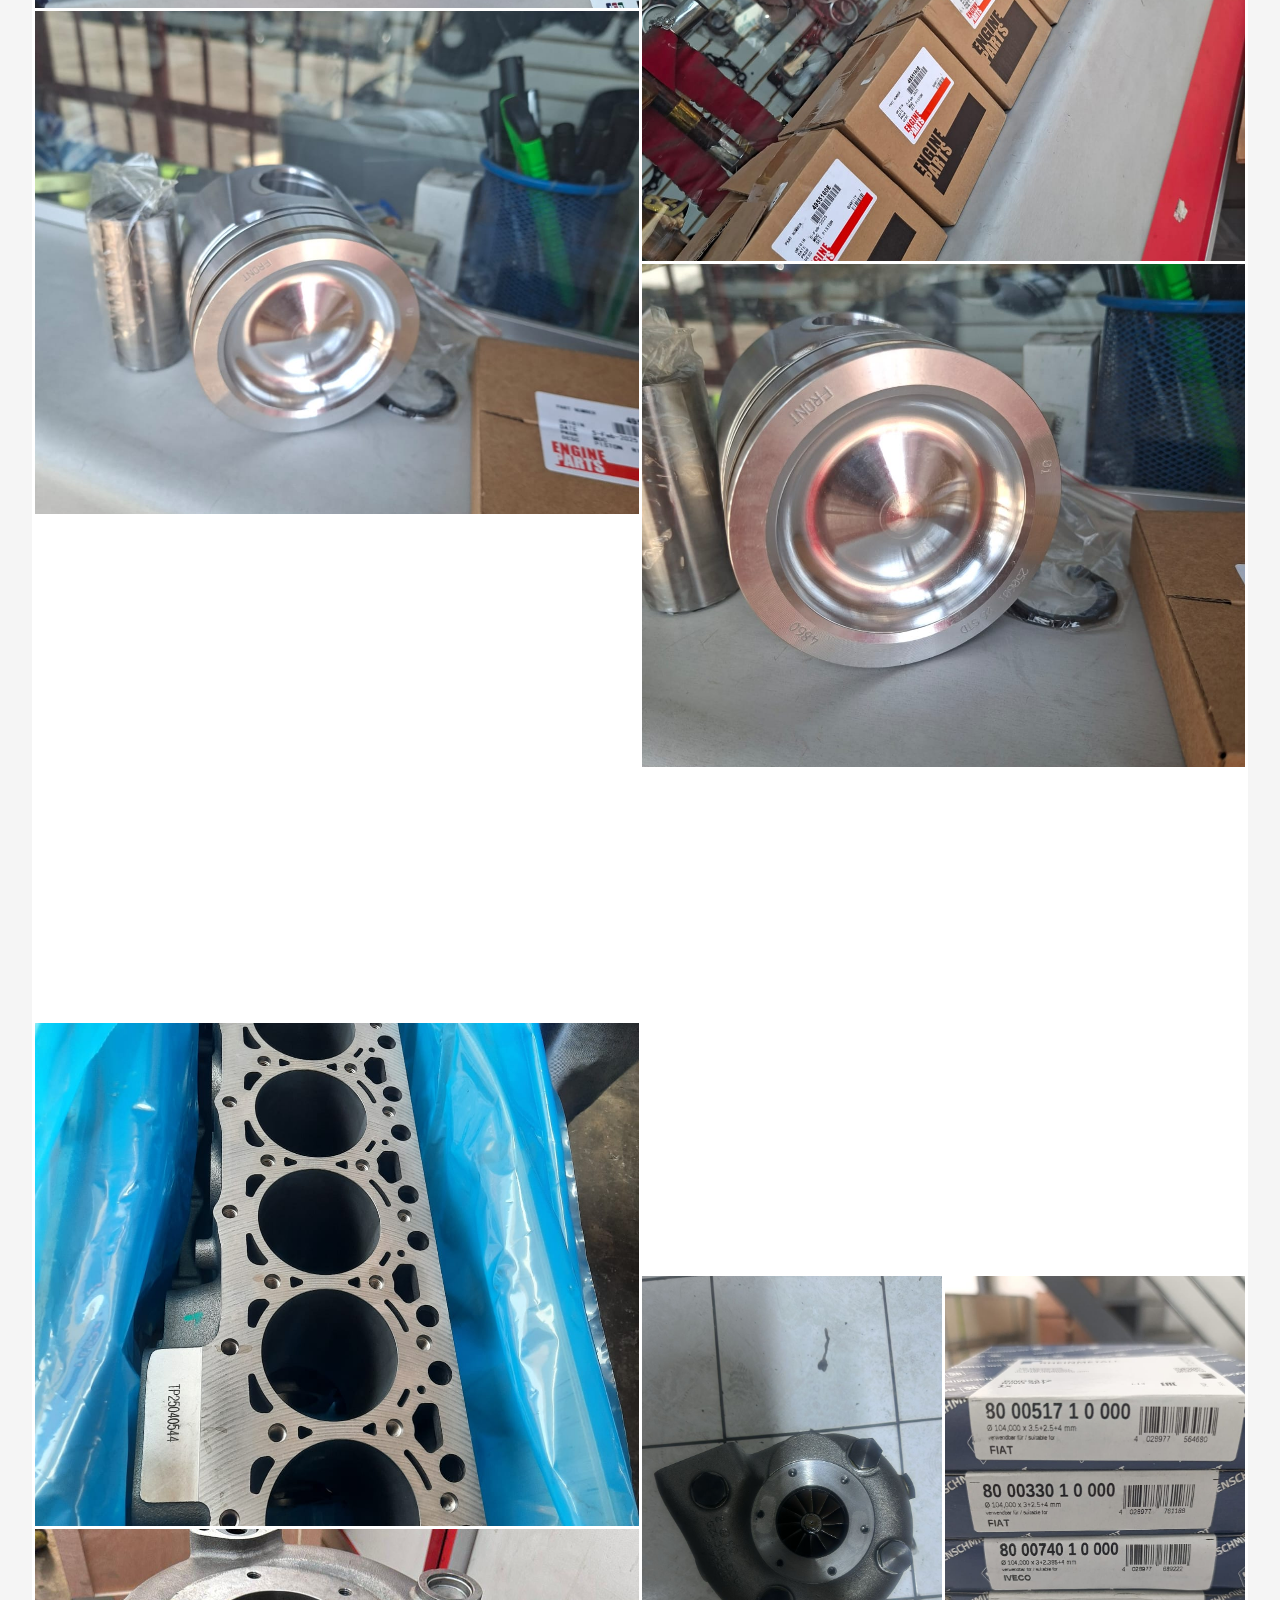
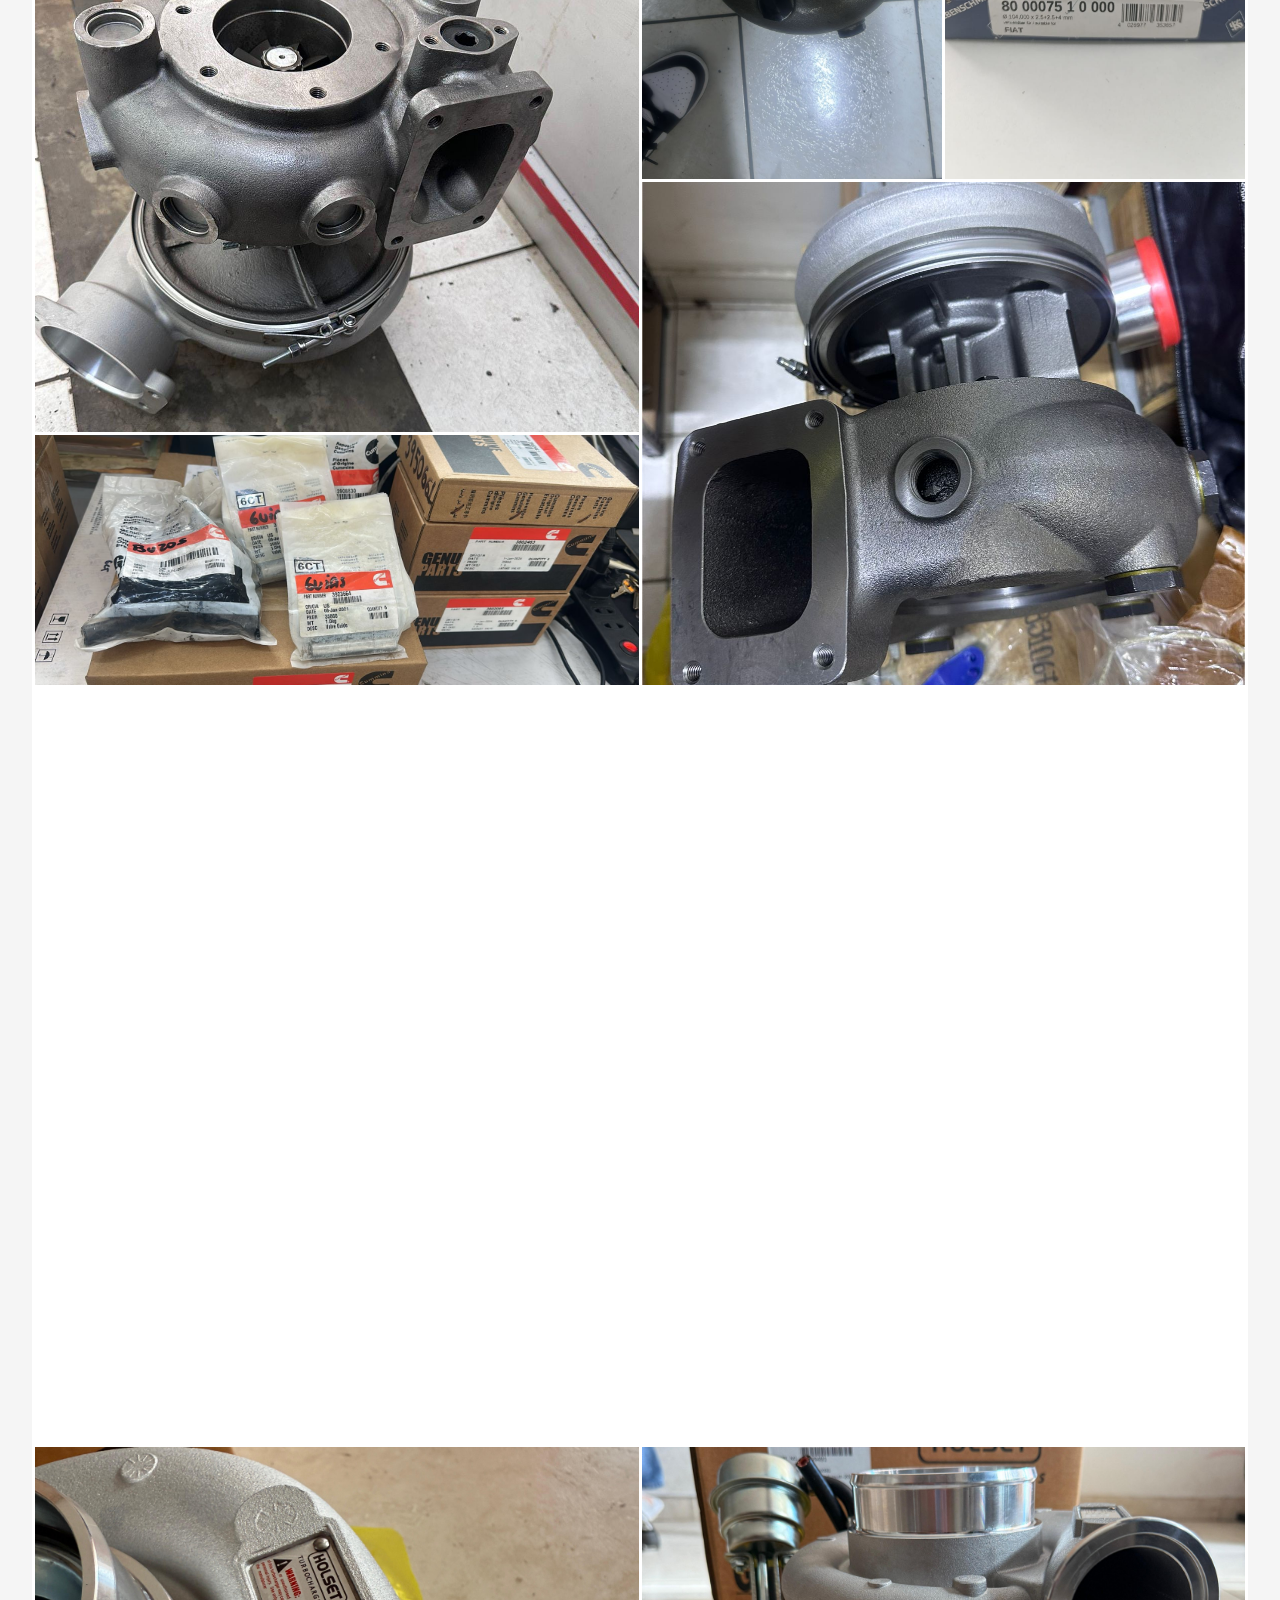
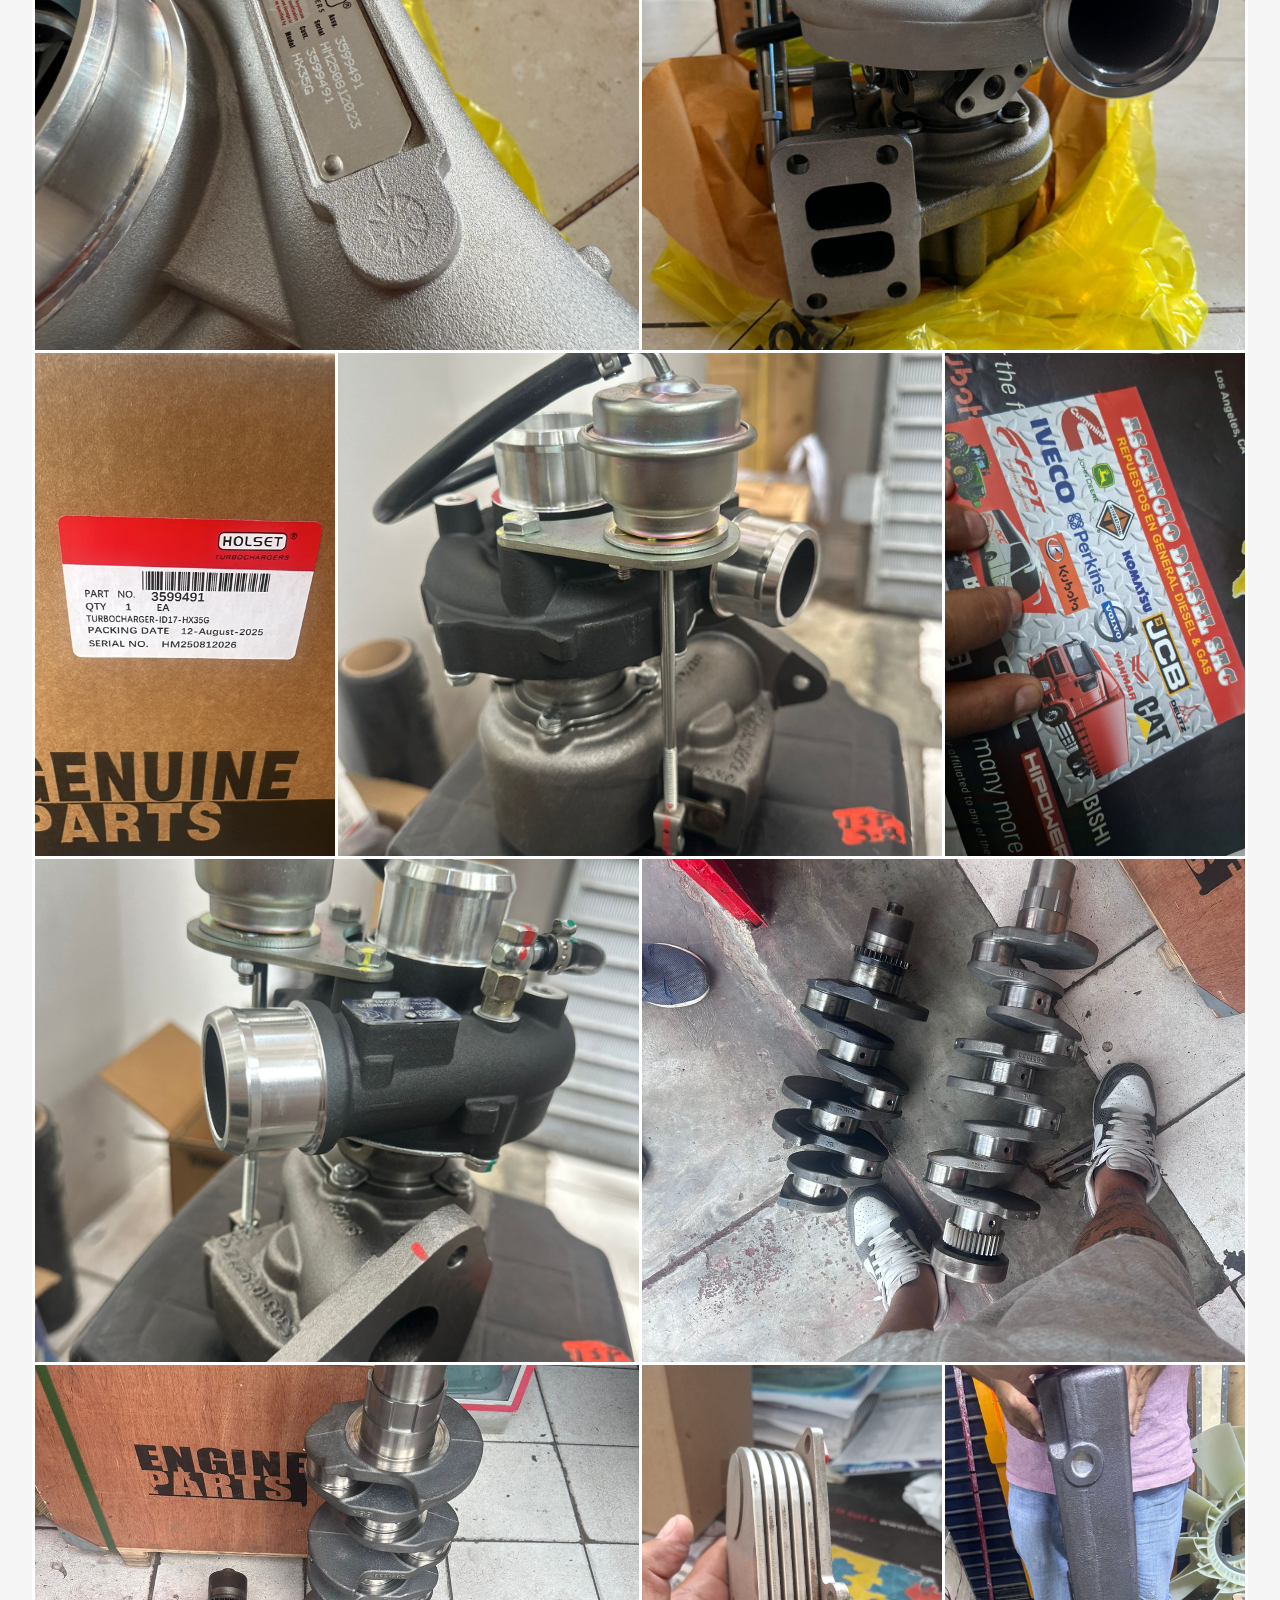
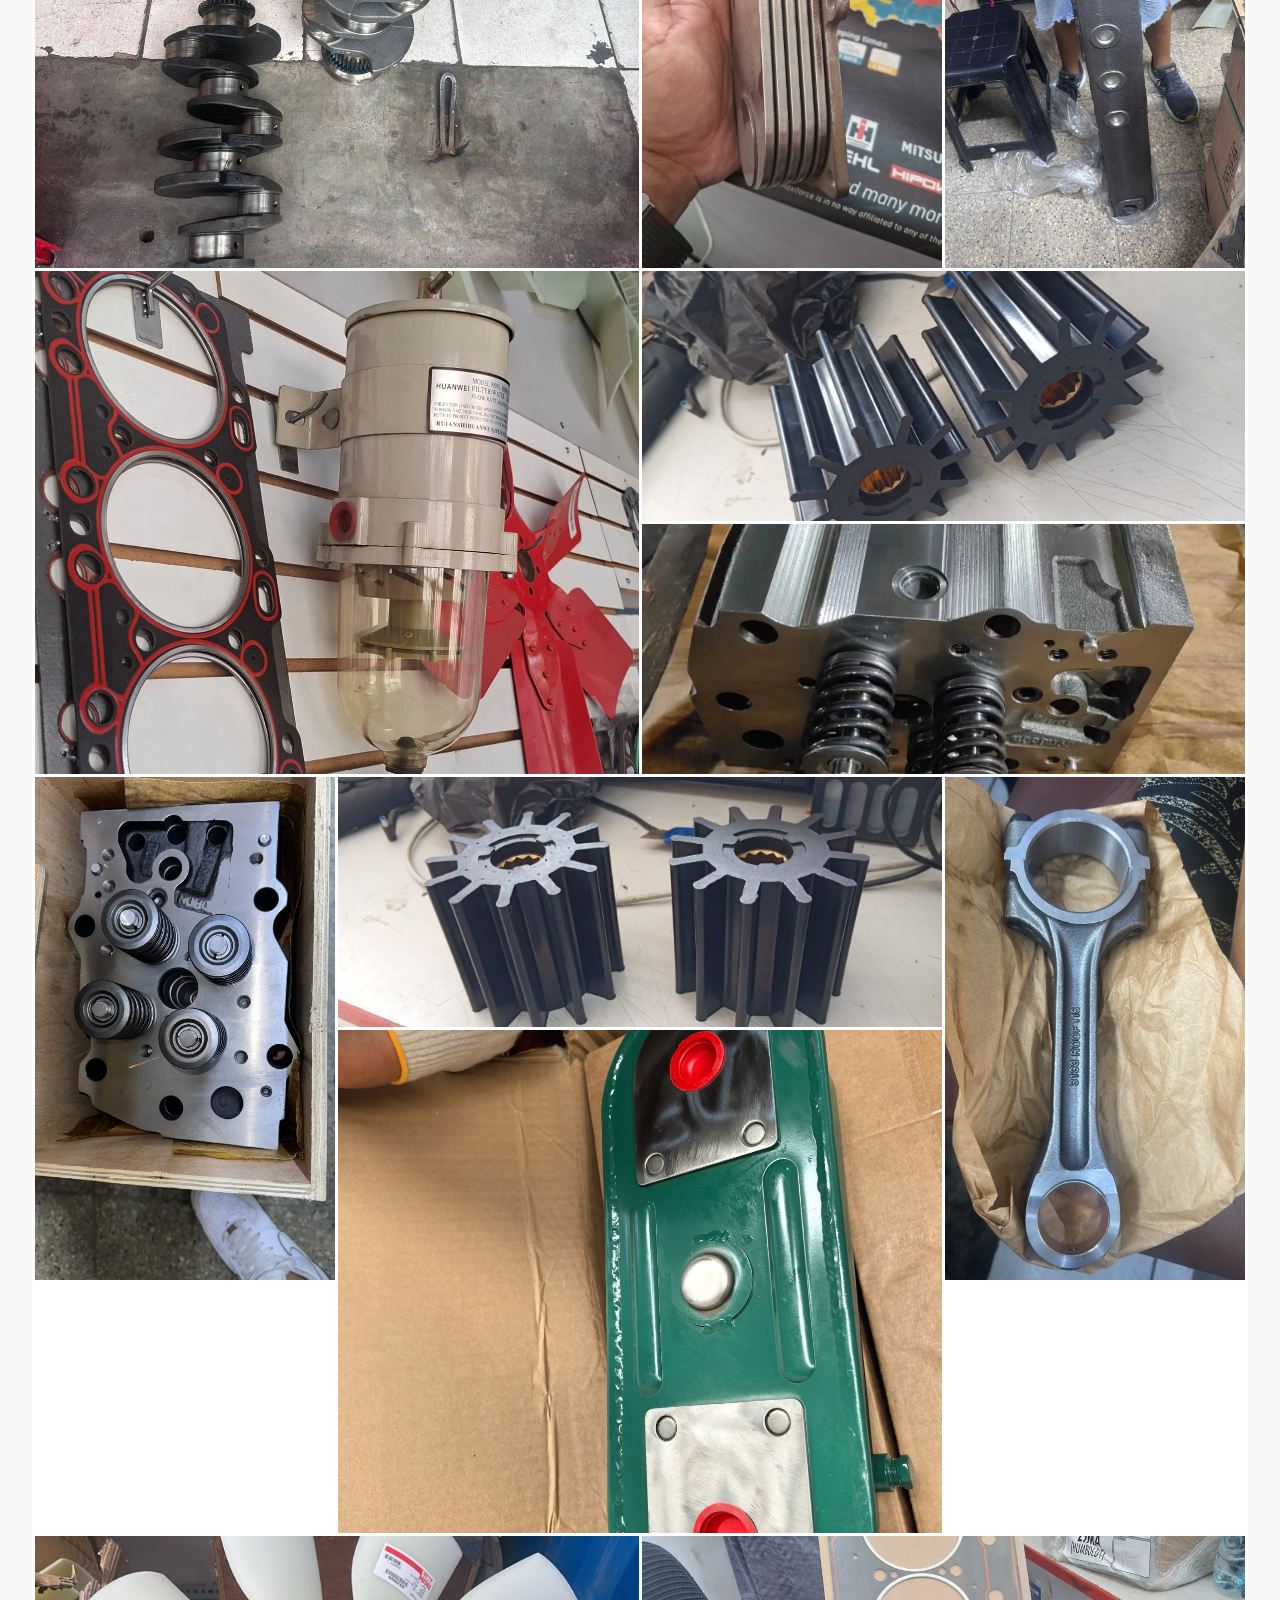
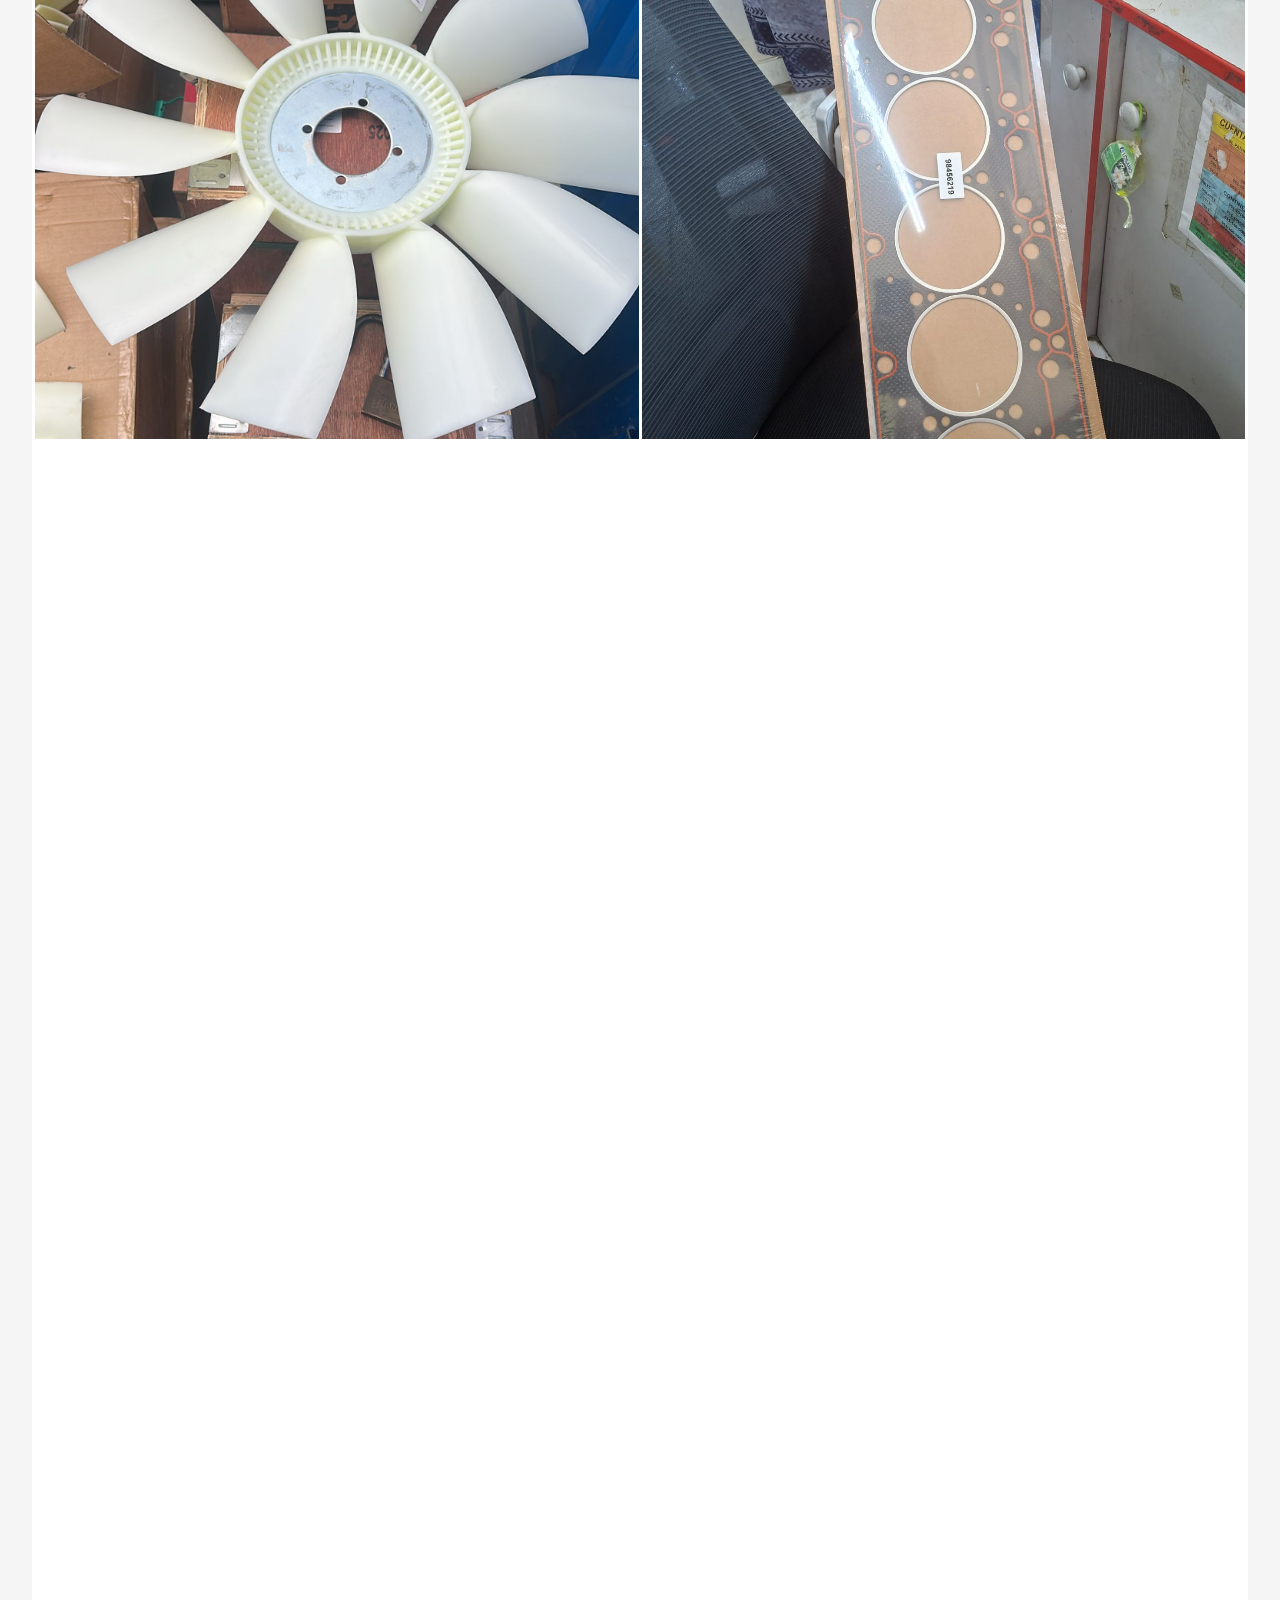
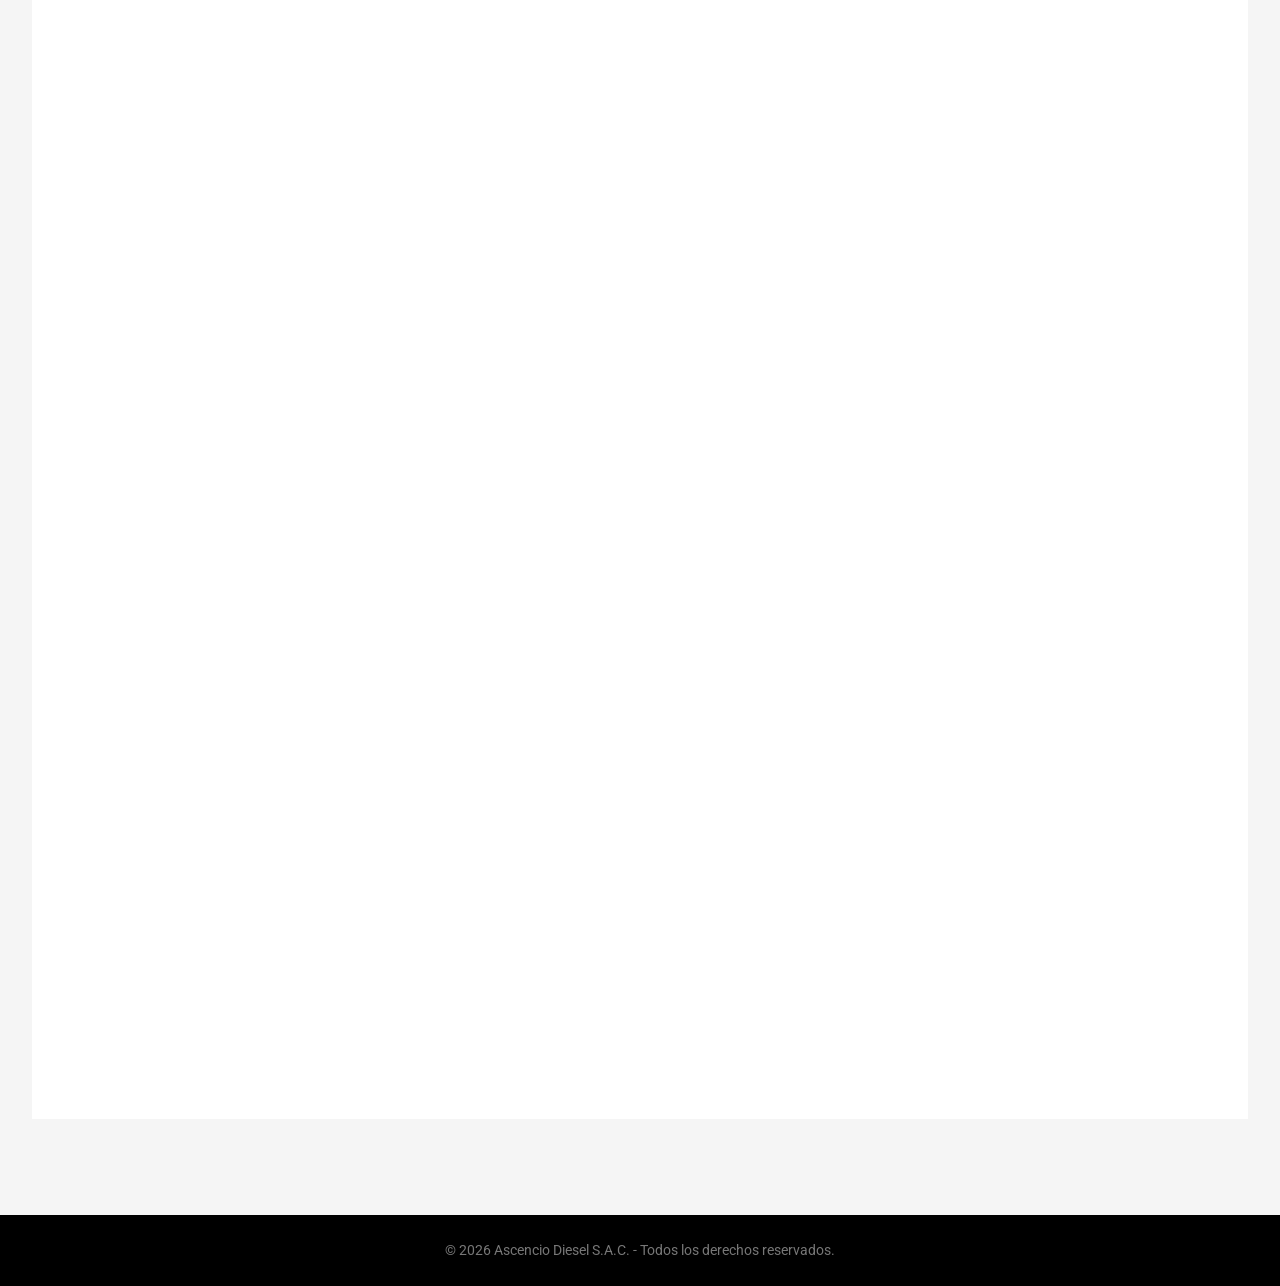
==== commit 8e2c77b3: "Añadido lazy loading a galería y SEO final" ====
--- a/galeria.html
+++ b/galeria.html
@@ -3,18 +3,25 @@
 <head>
     <meta charset="UTF-8">
     <meta name="viewport" content="width=device-width, initial-scale=1.0">
-    <title>Galería Completa | Ascencio Diesel</title>
-    <!-- Fuente Industrial -->
+    <title>Galería de Repuestos | Ascencio Diesel</title>
+    
+    <meta name="description" content="Explora nuestra galería completa de repuestos para maquinaria pesada. Más de 60 productos en stock para motores Komatsu, CAT, Volvo y más en Lima.">
+    <meta name="keywords" content="galería repuestos diesel, catálogo motores lima, repuestos maquinaria pesada, inyectores, turbos, culatas, repuestos caterpillar peru">
+    <meta name="author" content="Mauricio Ascencio">
+
+    <meta property="og:title" content="Catálogo de Repuestos | Ascencio Diesel">
+    <meta property="og:description" content="Mira nuestra galería de productos y cotiza tus repuestos de maquinaria pesada directamente por WhatsApp.">
+    <meta property="og:image" content="https://ascenciodiesel.com/MOTOR.png">
+    <meta property="og:url" content="https://ascenciodiesel.com/galeria.html">
+    <meta property="og:type" content="website">
+
     <link href="https://fonts.googleapis.com/css2?family=Oswald:wght@400;700&family=Roboto:wght@300;400;700&display=swap" rel="stylesheet">
-    <!-- Iconos FontAwesome -->
     <link rel="stylesheet" href="https://cdnjs.cloudflare.com/ajax/libs/font-awesome/6.0.0/css/all.min.css">
     
-    <!-- CONEXIÓN CON TU ARCHIVO DE ESTILOS -->
     <link rel="stylesheet" href="styles.css">
 </head>
 <body class="bg-light">
 
-    <!-- CABECERA -->
     <header>
         <div class="container">
             <div class="logo">
@@ -27,13 +34,12 @@
             <nav>
                 <ul id="nav-list">
                     <li><a href="index.html"><i class="fas fa-arrow-left"></i> Volver al Inicio</a></li>
-                    <li><a href="https://api.whatsapp.com/send?phone=51983448795" target="_blank" style="color: var(--amarillo);">Contacto Rápido</a></li>
+                    <li><a href="https://api.whatsapp.com/send?phone=51983448795" target="_blank" style="color: #ffcc00;">Contacto Rápido</a></li>
                 </ul>
             </nav>
         </div>
     </header>
 
-    <!-- GALERÍA DE IMÁGENES -->
     <section class="section" style="padding-top: 3rem;">
         <div class="container" style="max-width: 1400px; width: 95%;">
             
@@ -43,17 +49,14 @@
                 <div class="divider"></div>
             </div>
 
-            <!-- BOTÓN DE COTIZACIÓN WHATSAPP NEÓN (Reemplaza a la barra de búsqueda) -->
             <div style="text-align: center;">
                 <a href="https://api.whatsapp.com/send?phone=51983448795&text=Hola,%20quiero%20cotizar%20un%20repuesto%20de%20la%20galer%C3%ADa" class="btn-whatsapp-neon" target="_blank">
                     <i class="fab fa-whatsapp"></i> Cotizar Repuesto
                 </a>
             </div>
 
-            <!-- MÓSAICO / GALERÍA DE FOTOS -->
             <div id="galeria-grid" class="gallery-mosaic">
-                <!-- JavaScript inyectará aquí las fotos de la 1 a la 60 automáticamente -->
-            </div>
+                </div>
 
         </div>
     </section>
@@ -62,7 +65,6 @@
         &copy; 2026 Ascencio Diesel S.A.C. - Todos los derechos reservados.
     </footer>
 
-    <!-- CONEXIÓN CON TU ARCHIVO DE JAVASCRIPT -->
     <script src="script.js"></script>
 
 </body>
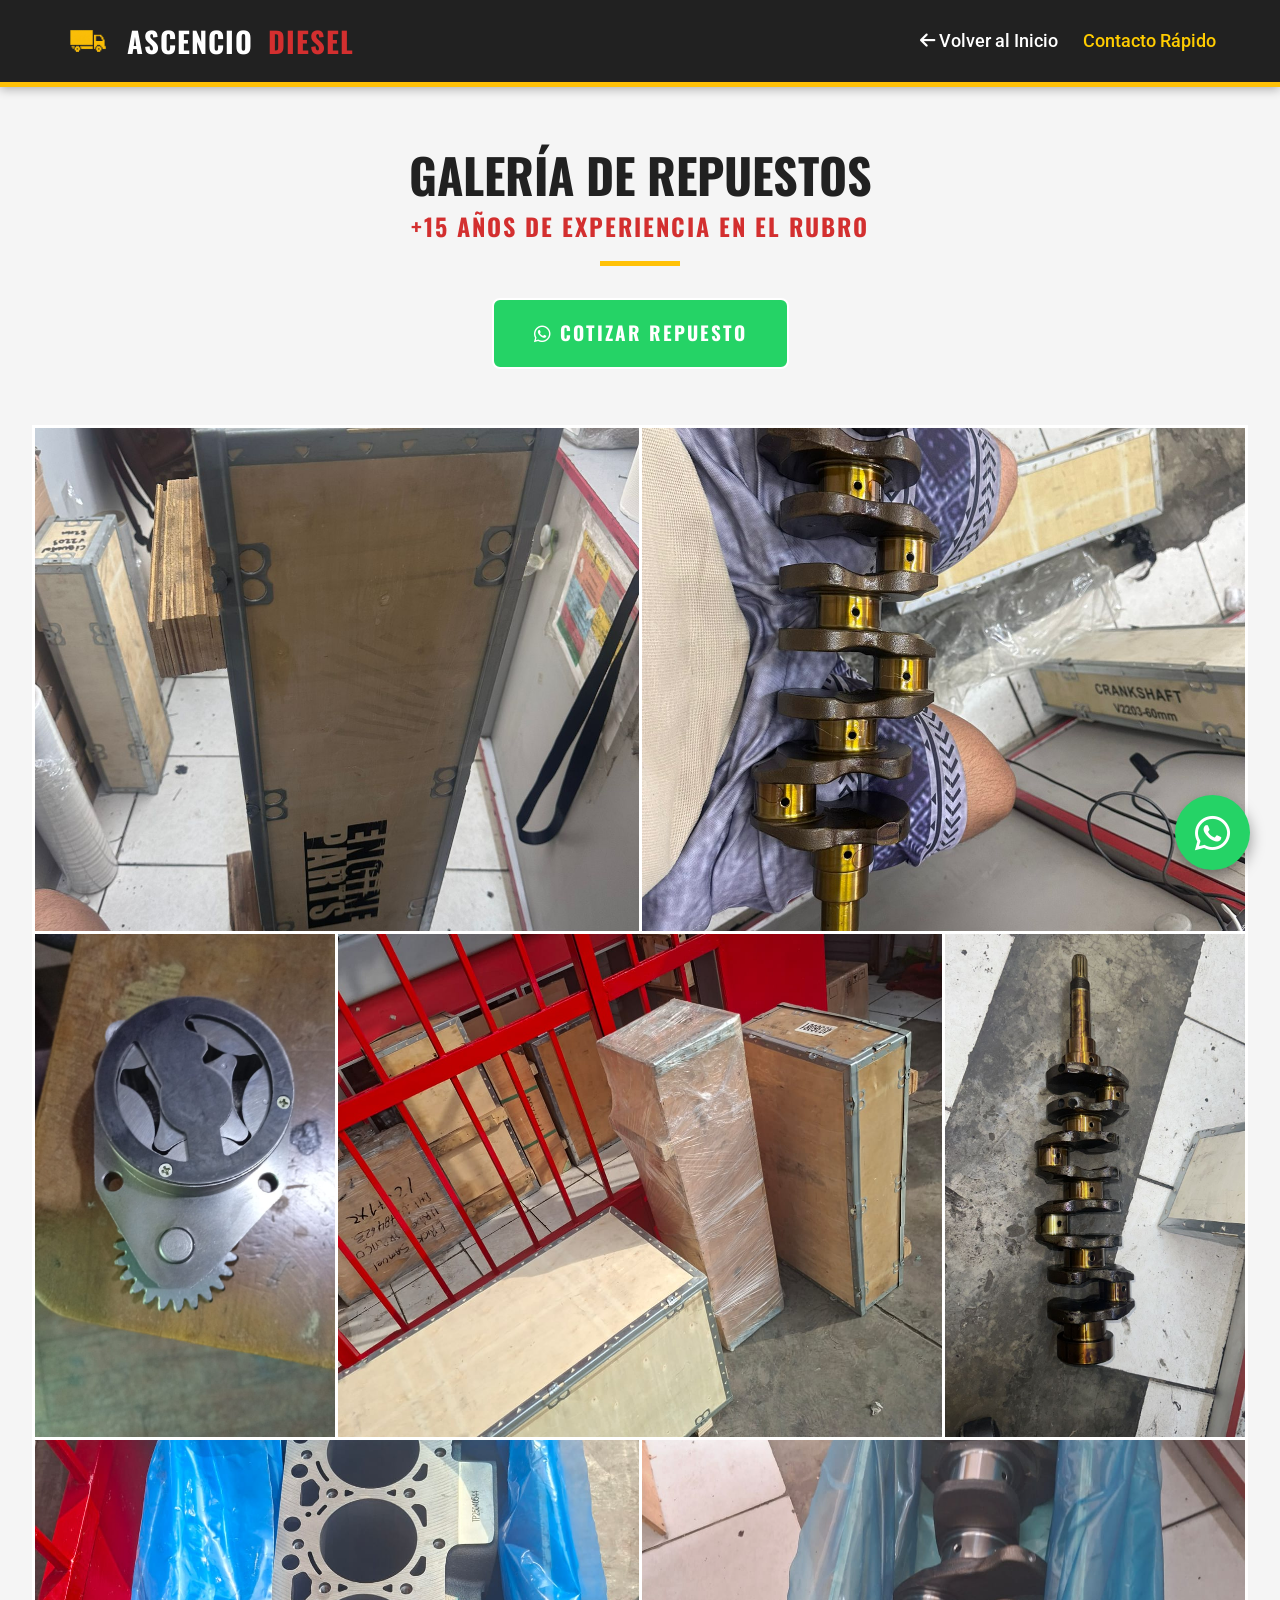
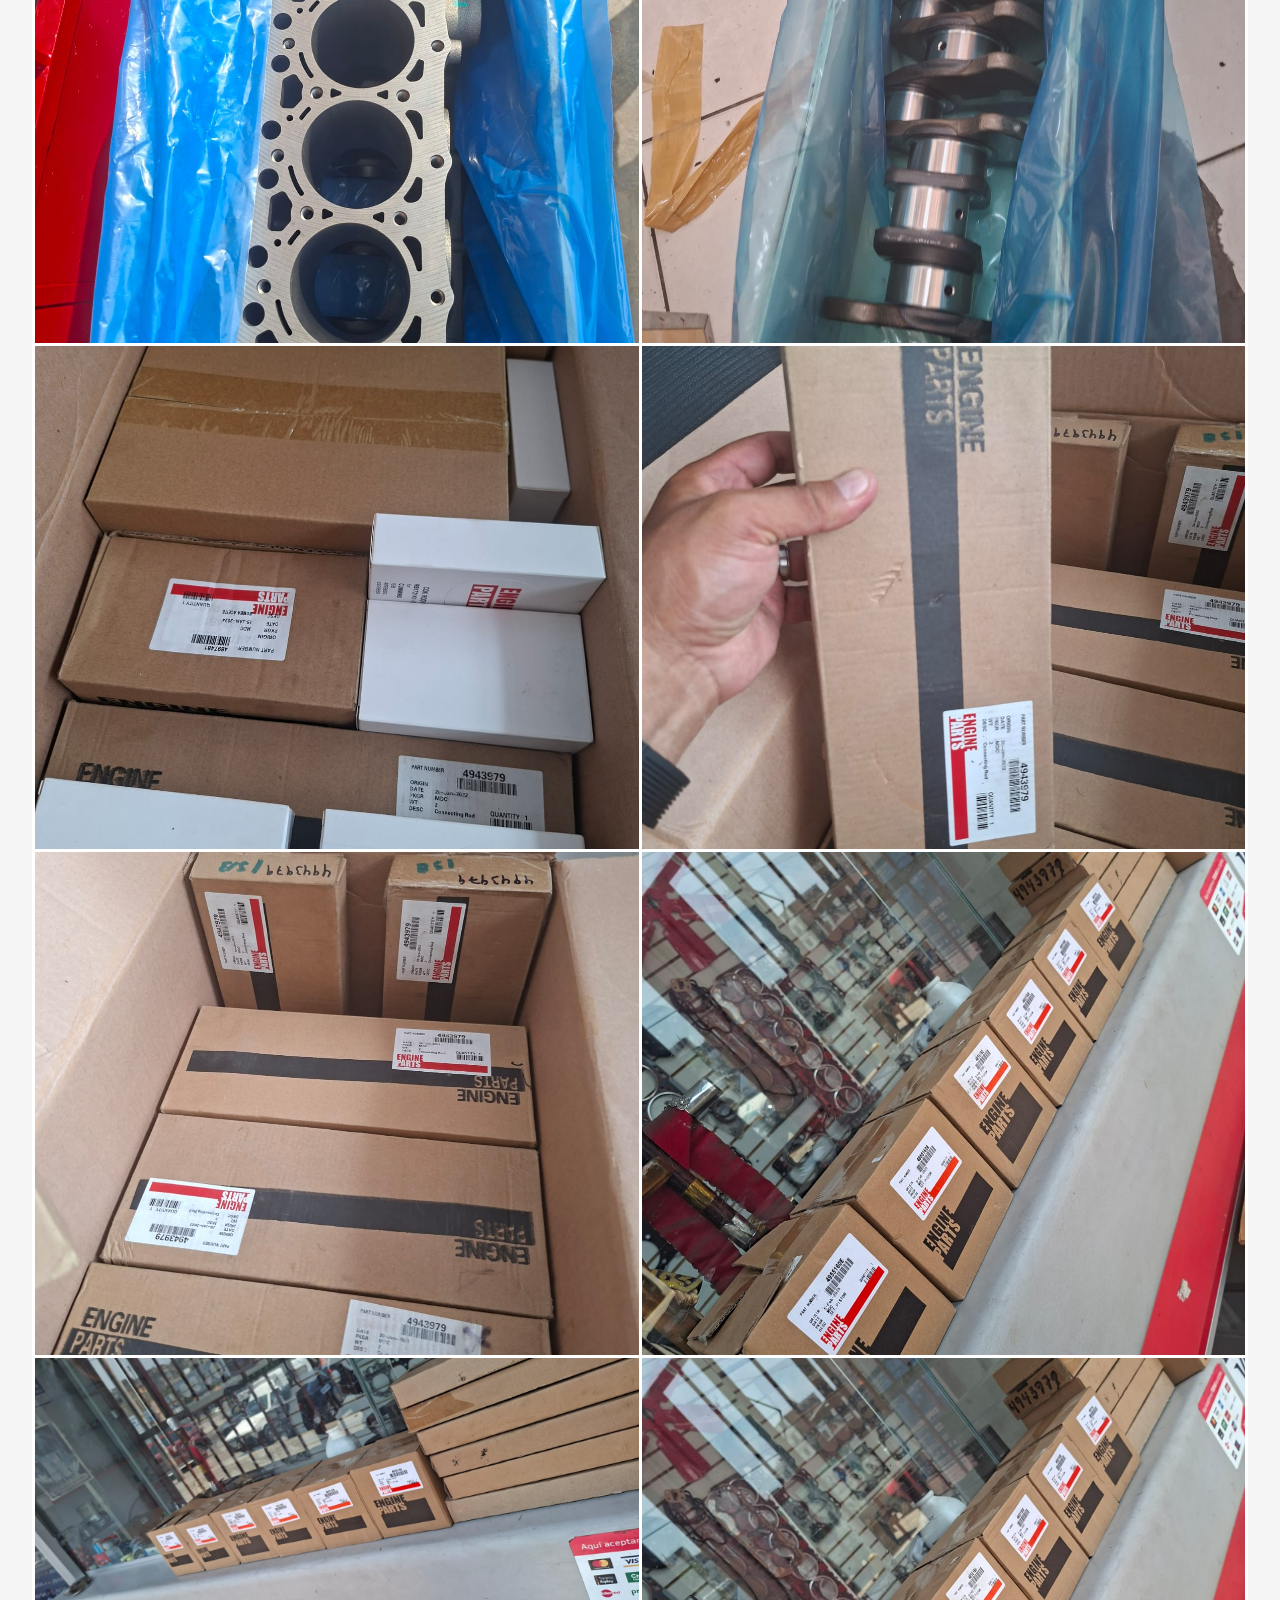
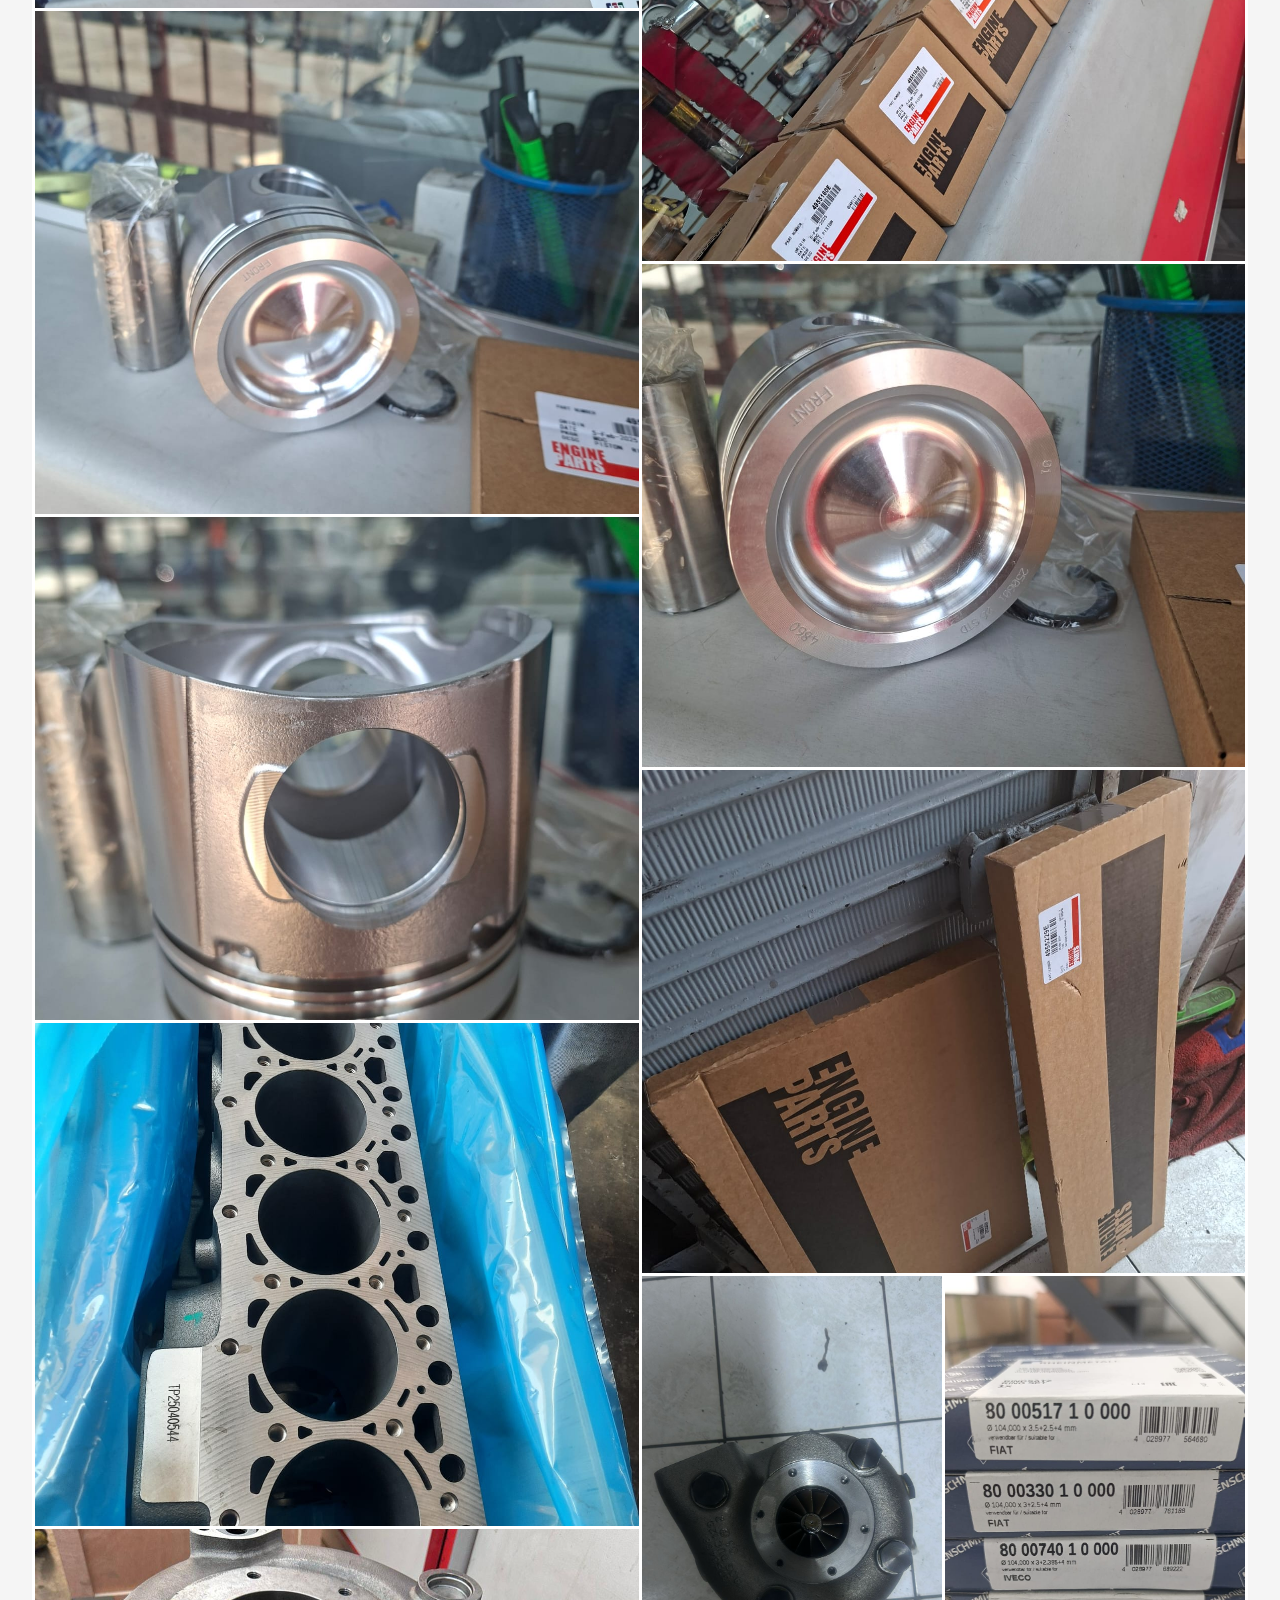
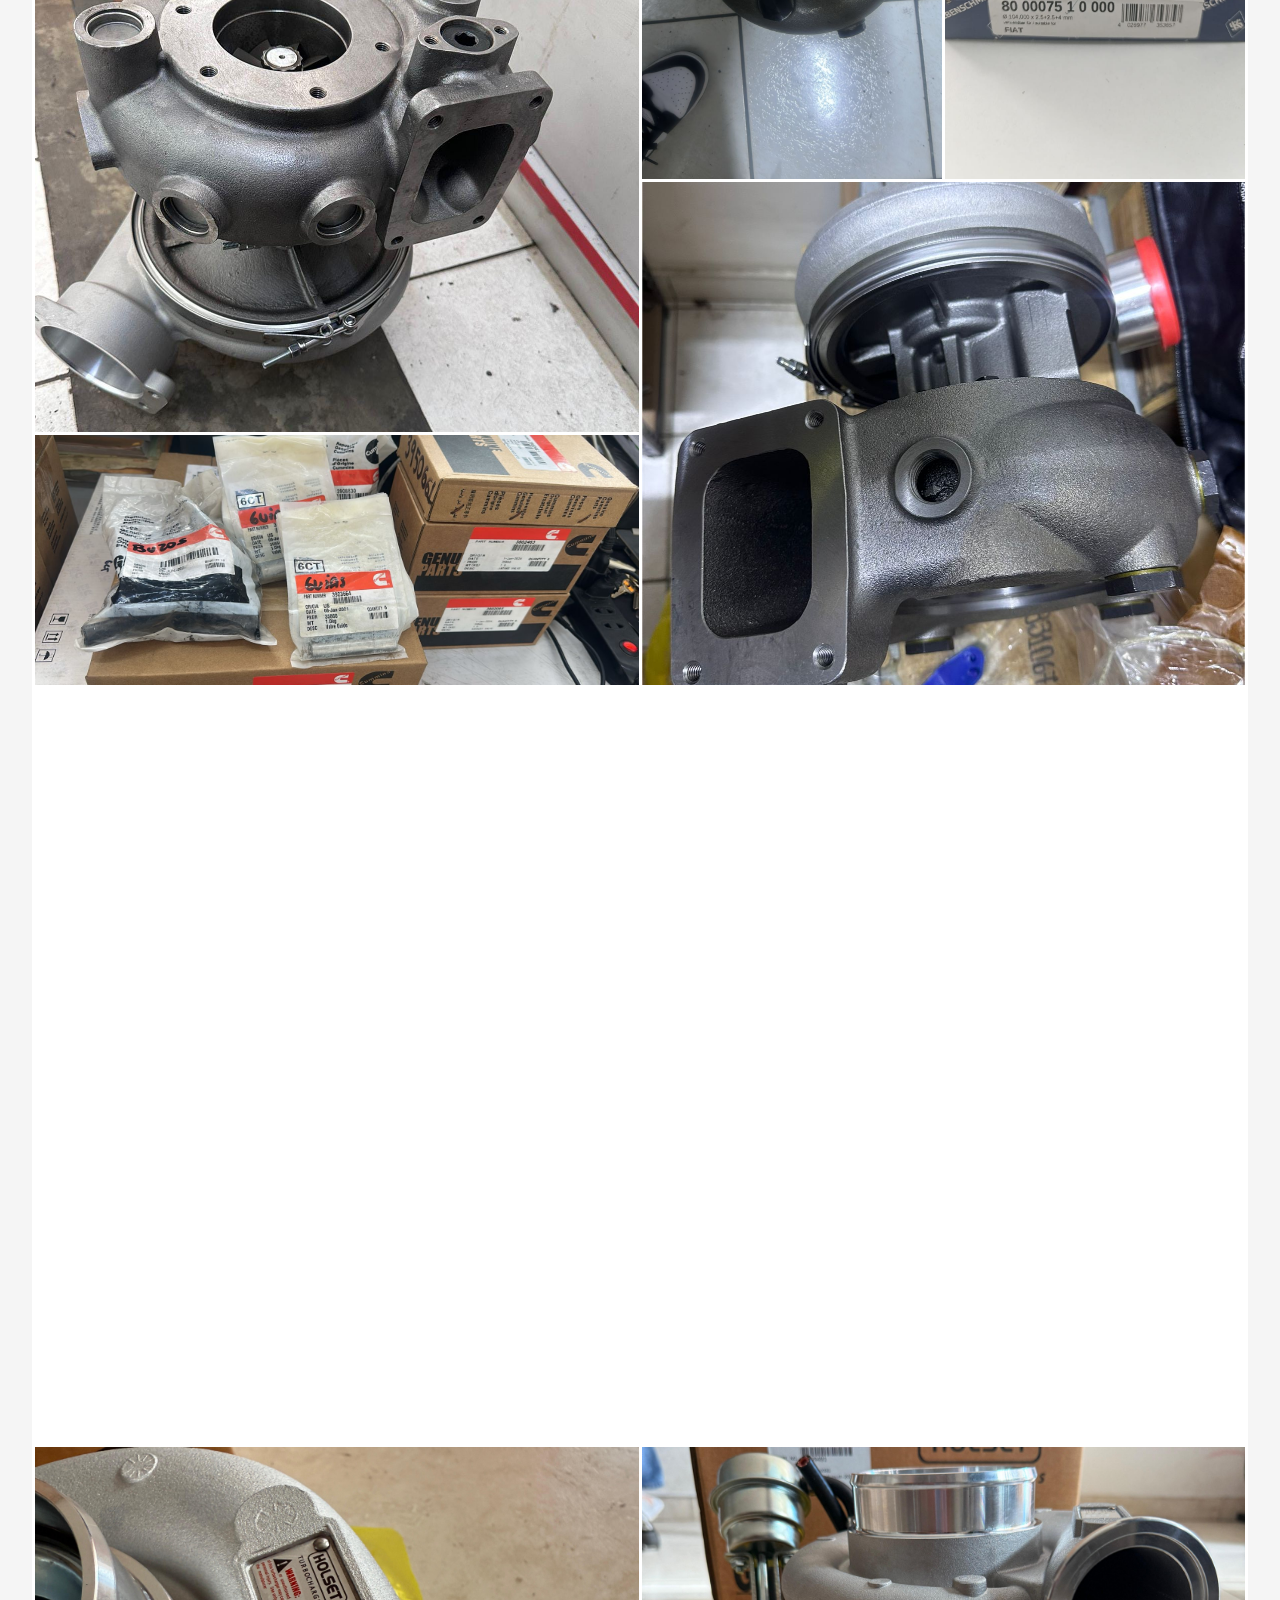
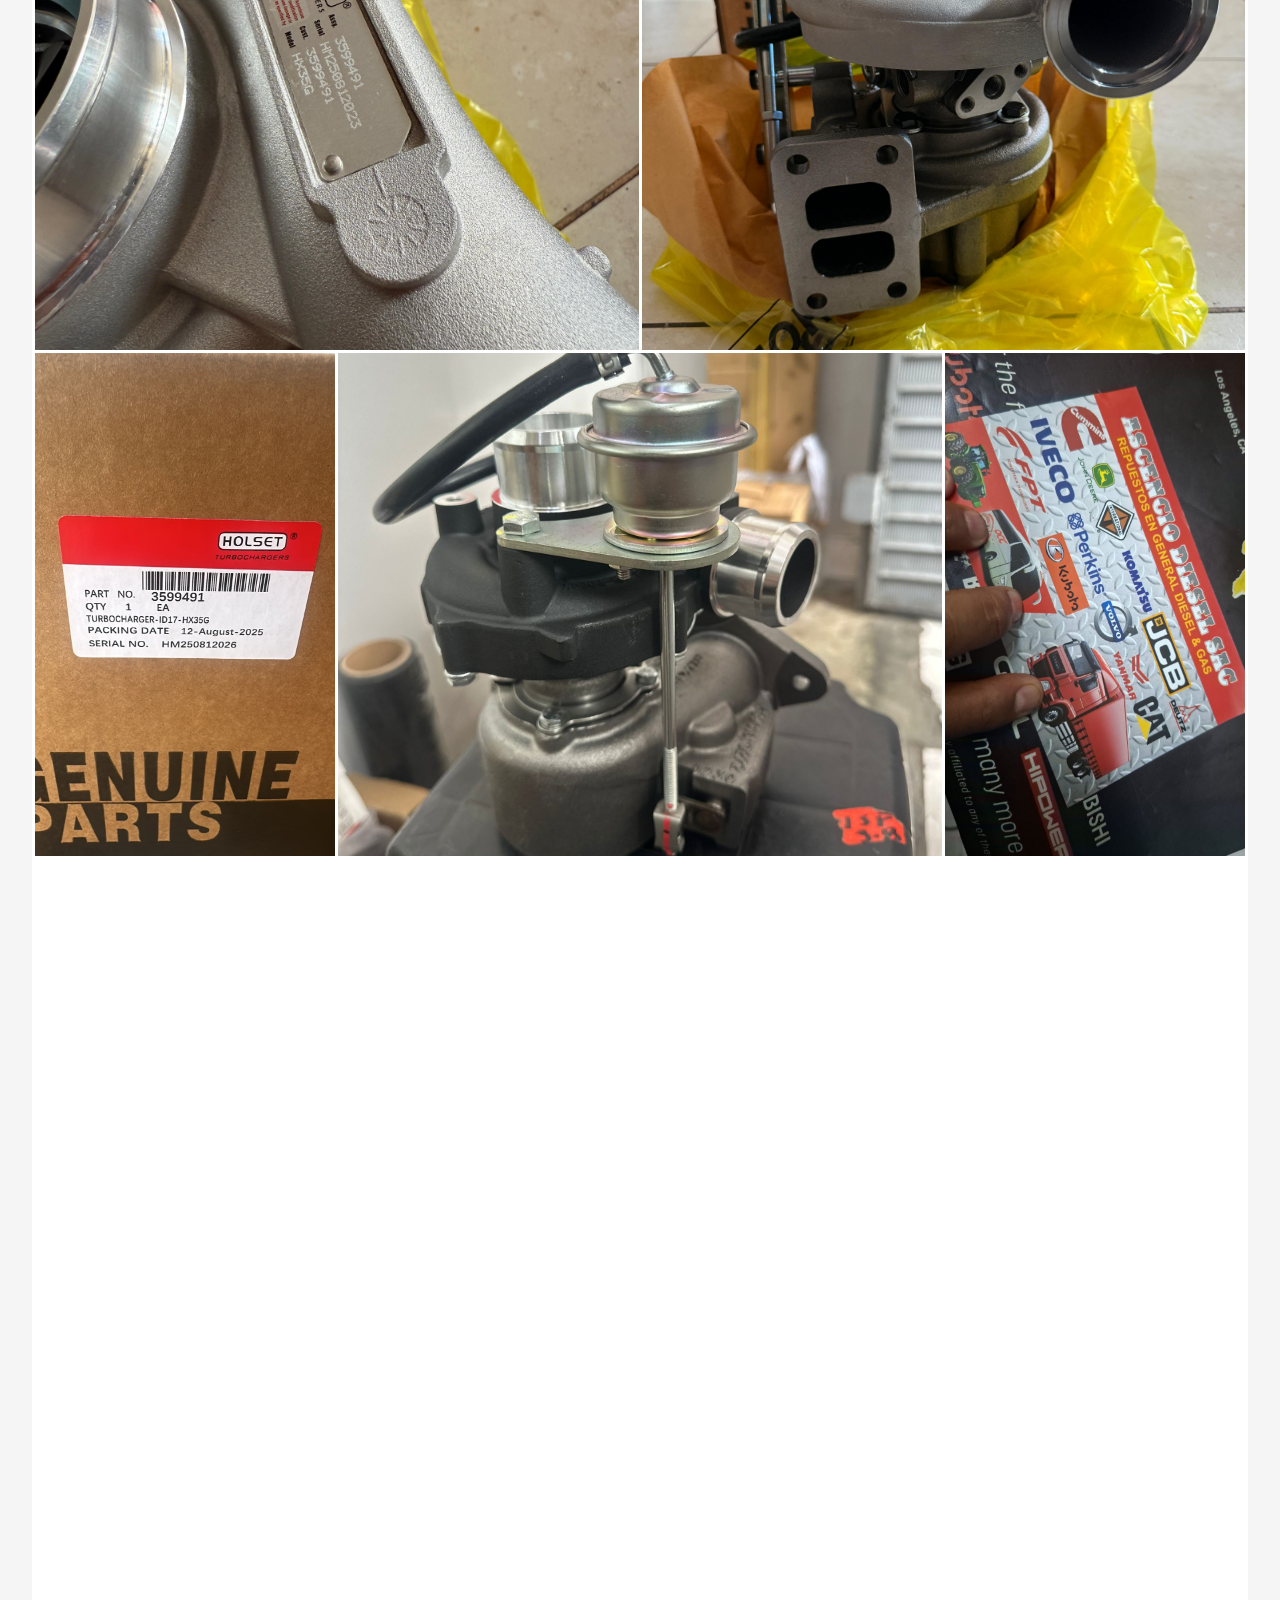
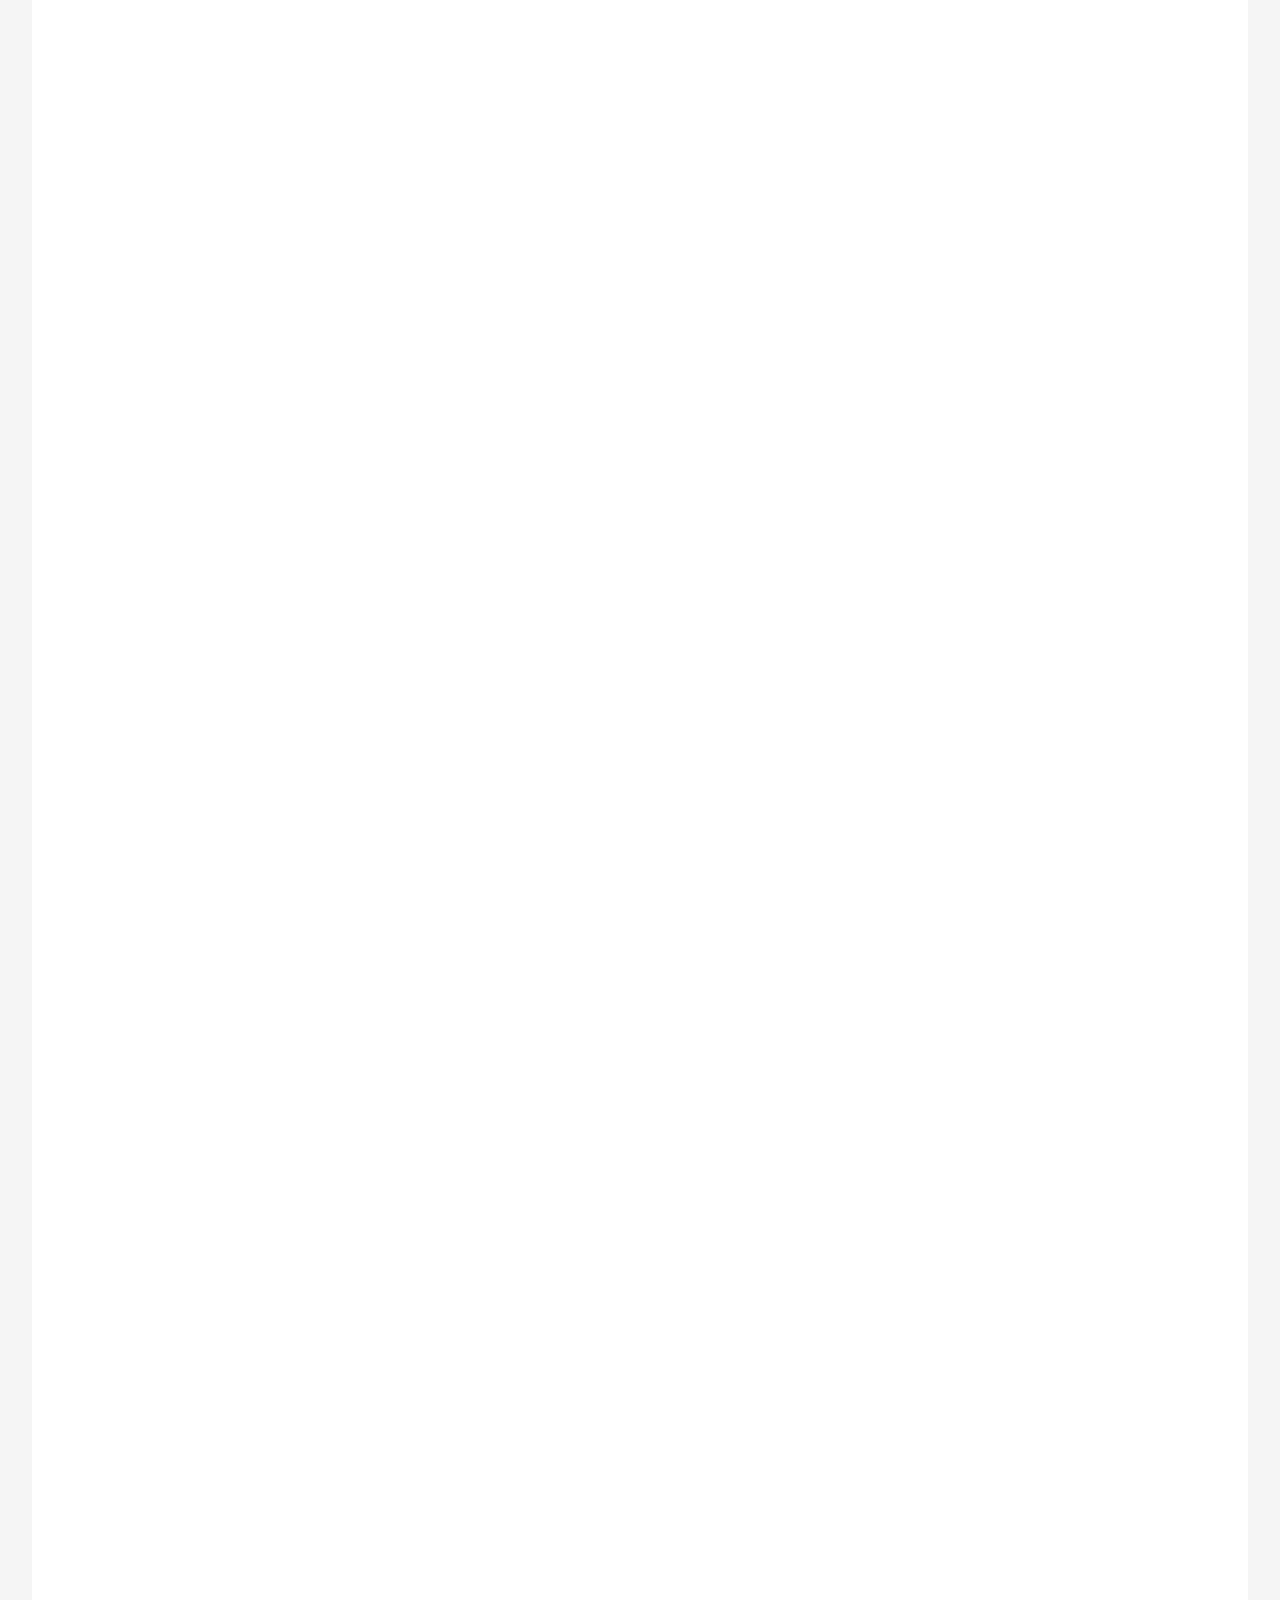
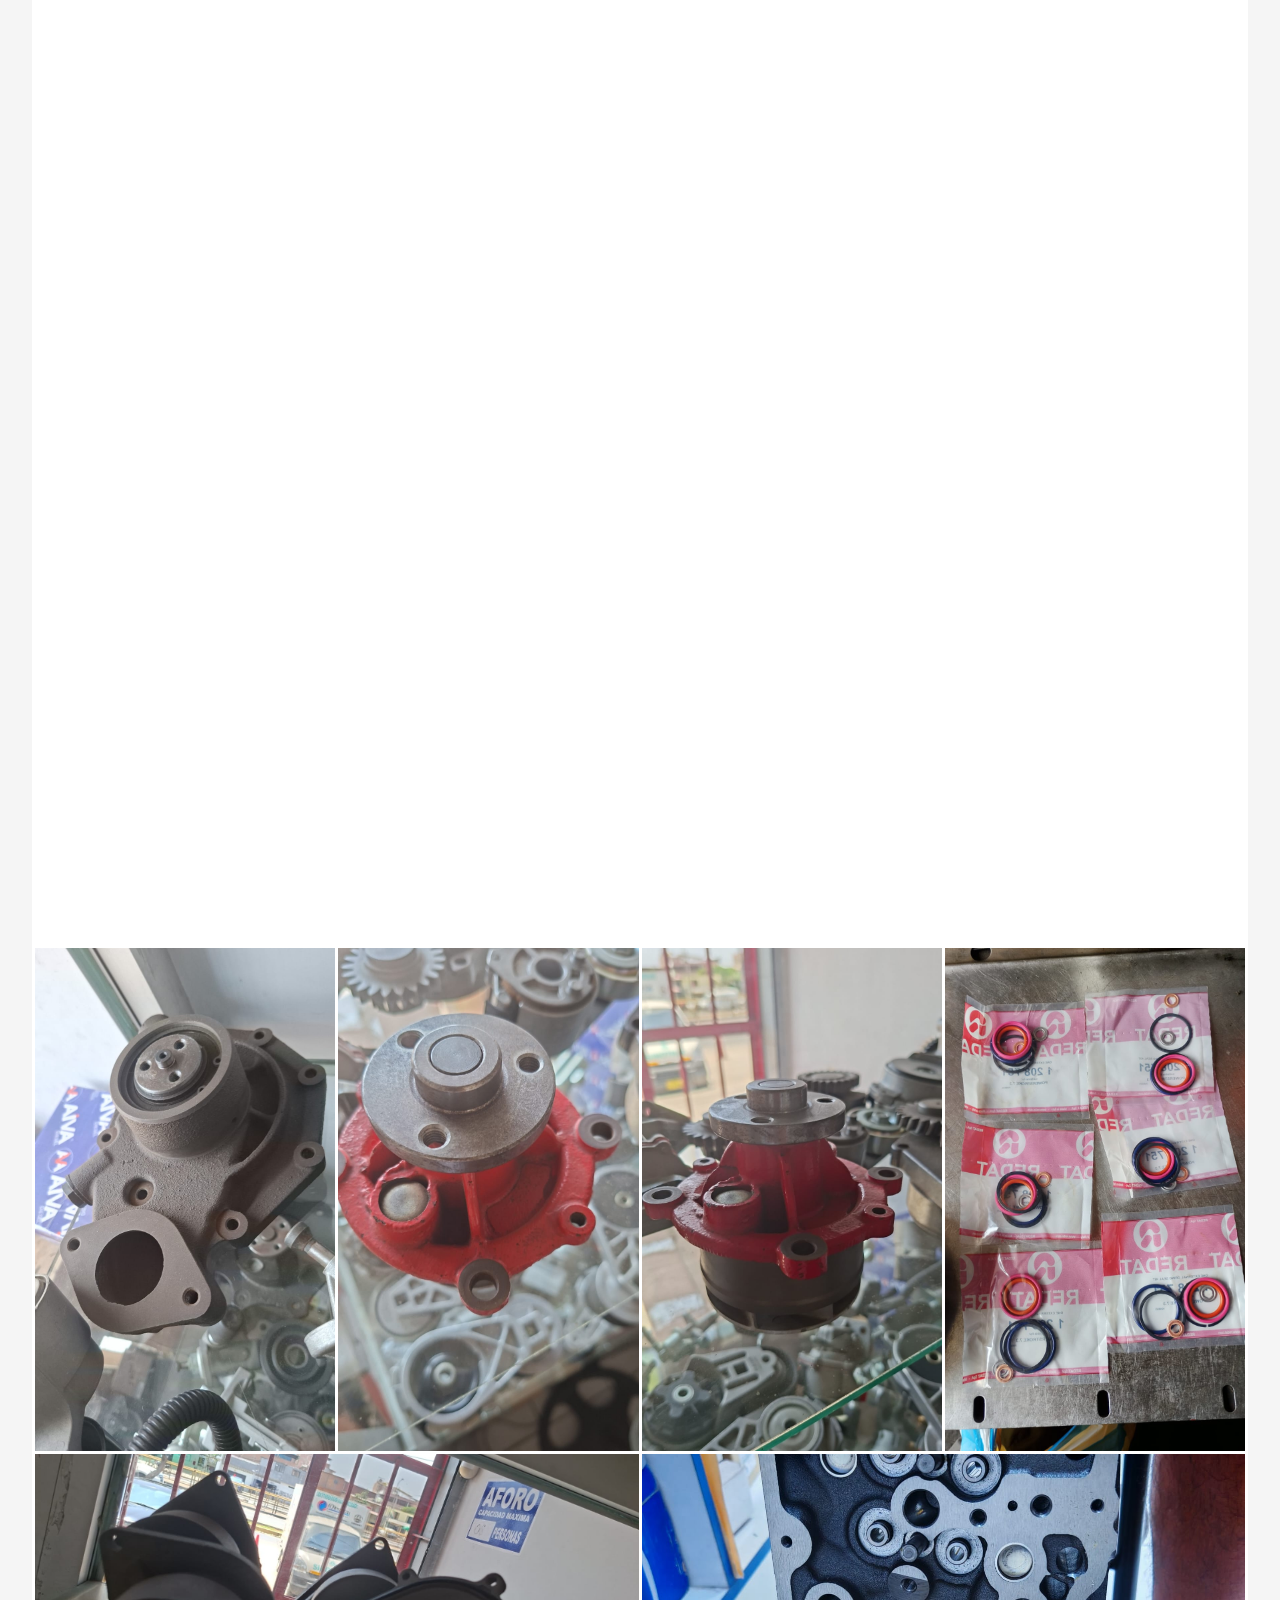
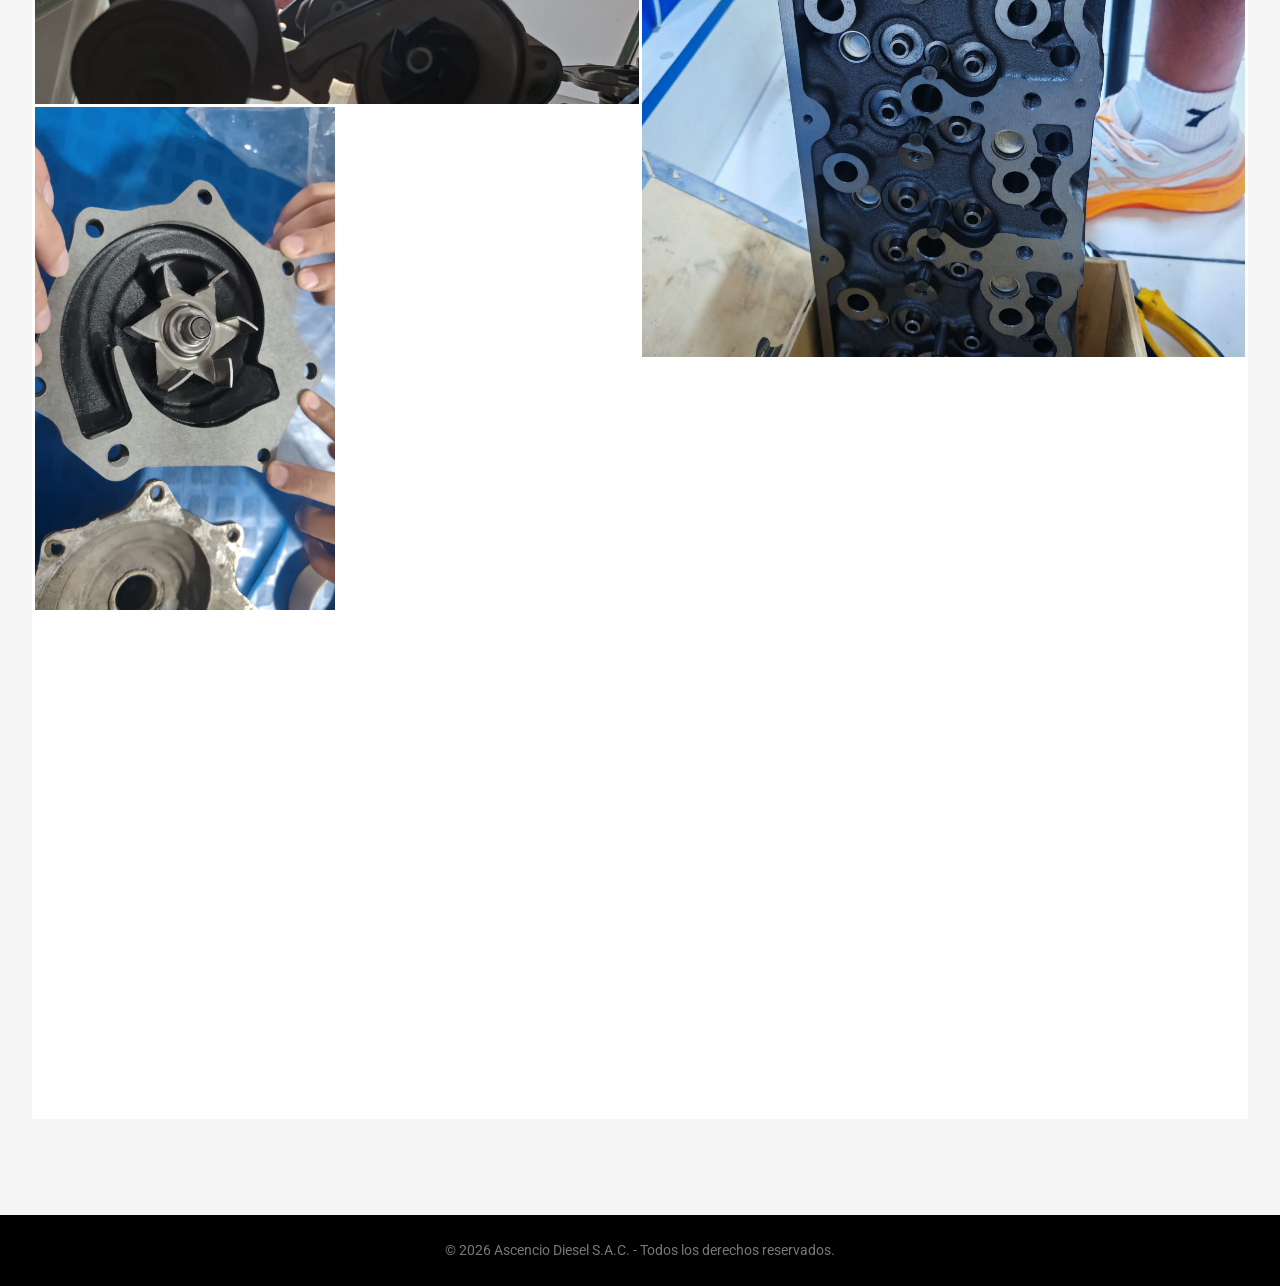
==== commit feaef56d: "Versión final: Menú de WhatsApp doble y optimización SEO" ====
--- a/galeria.html
+++ b/galeria.html
@@ -67,5 +67,21 @@
 
     <script src="script.js"></script>
 
+<div class="whatsapp-container">
+    <div class="whatsapp-menu" id="waMenu">
+        <a href="https://api.whatsapp.com/send?phone=51983448795&text=Hola%20Raúl,%20deseo%20cotizar%20un%20repuesto." target="_blank" class="wa-option">
+            <i class="fas fa-user-circle"></i>
+            <span>Raúl</span>
+        </a>
+        <a href="https://api.whatsapp.com/send?phone=51968787014&text=Hola%20Jhonathan,%20deseo%20cotizar%20un%20repuesto." target="_blank" class="wa-option">
+            <i class="fas fa-user-circle"></i>
+            <span>Jhonathan</span>
+        </a>
+    </div>
+    <button class="whatsapp-main-btn" onclick="toggleWhatsApp()" title="Contactar por WhatsApp">
+        <i class="fab fa-whatsapp"></i>
+    </button>
+</div>
+
 </body>
 </html>
--- a/styles.css
+++ b/styles.css
@@ -486,4 +486,92 @@
 @keyframes fadeIn {
     from { opacity: 0; transform: translateY(20px); }
     to { opacity: 1; transform: translateY(0); }
+}
+
+/* Contenedor principal */
+.whatsapp-container {
+    position: fixed;
+    bottom: 30px;
+    right: 30px;
+    z-index: 2000; /* Asegura que esté por encima de todo */
+    display: flex;
+    flex-direction: column;
+    align-items: flex-end;
+}
+
+/* El botón circular principal - MÁS GRANDE */
+.whatsapp-main-btn {
+    width: 75px; /* De 60px a 75px */
+    height: 75px;
+    background-color: #25d366;
+    color: white;
+    border-radius: 50%;
+    border: none;
+    font-size: 40px; /* Icono más grande */
+    cursor: pointer;
+    box-shadow: 0 6px 15px rgba(0,0,0,0.4);
+    display: flex;
+    align-items: center;
+    justify-content: center;
+    transition: all 0.3s cubic-bezier(0.175, 0.885, 0.32, 1.275);
+}
+
+.whatsapp-main-btn:hover {
+    transform: scale(1.15);
+    background-color: #1ebe57;
+}
+
+/* El menú de opciones - MÁS ANCHO Y FUENTE MÁS GRANDE */
+.whatsapp-menu {
+    display: none;
+    flex-direction: column;
+    background: white;
+    border-radius: 15px;
+    box-shadow: 0 8px 25px rgba(0,0,0,0.25);
+    margin-bottom: 20px;
+    overflow: hidden;
+    width: 240px; /* De 200px a 240px */
+    animation: slideUp 0.4s ease forwards;
+}
+
+.whatsapp-menu.show {
+    display: flex;
+}
+
+/* Cada opción de contacto */
+.wa-option {
+    display: flex;
+    align-items: center;
+    padding: 18px 20px; /* Más espacio interno */
+    text-decoration: none;
+    color: #222;
+    font-family: 'Oswald', sans-serif; /* Usamos la fuente de tu marca */
+    font-size: 20px; /* Texto más grande */
+    font-weight: 700;
+    transition: background 0.3s;
+    border-bottom: 1px solid #f0f0f0;
+}
+
+.wa-option:last-child { border-bottom: none; }
+.wa-option:hover { 
+    background: #f4f4f4; 
+    color: #25d366; 
+}
+
+.wa-option i {
+    font-size: 32px; /* Ícono de persona más grande */
+    margin-right: 15px;
+    color: #555;
+}
+
+@keyframes slideUp {
+    from { opacity: 0; transform: translateY(20px) scale(0.9); }
+    to { opacity: 1; transform: translateY(0) scale(1); }
+}
+
+/* Ajuste para móviles (para que no tape media pantalla) */
+@media (max-width: 768px) {
+    .whatsapp-main-btn { width: 65px; height: 65px; font-size: 35px; }
+    .whatsapp-menu { width: 200px; }
+    .wa-option { font-size: 18px; padding: 15px; }
 }
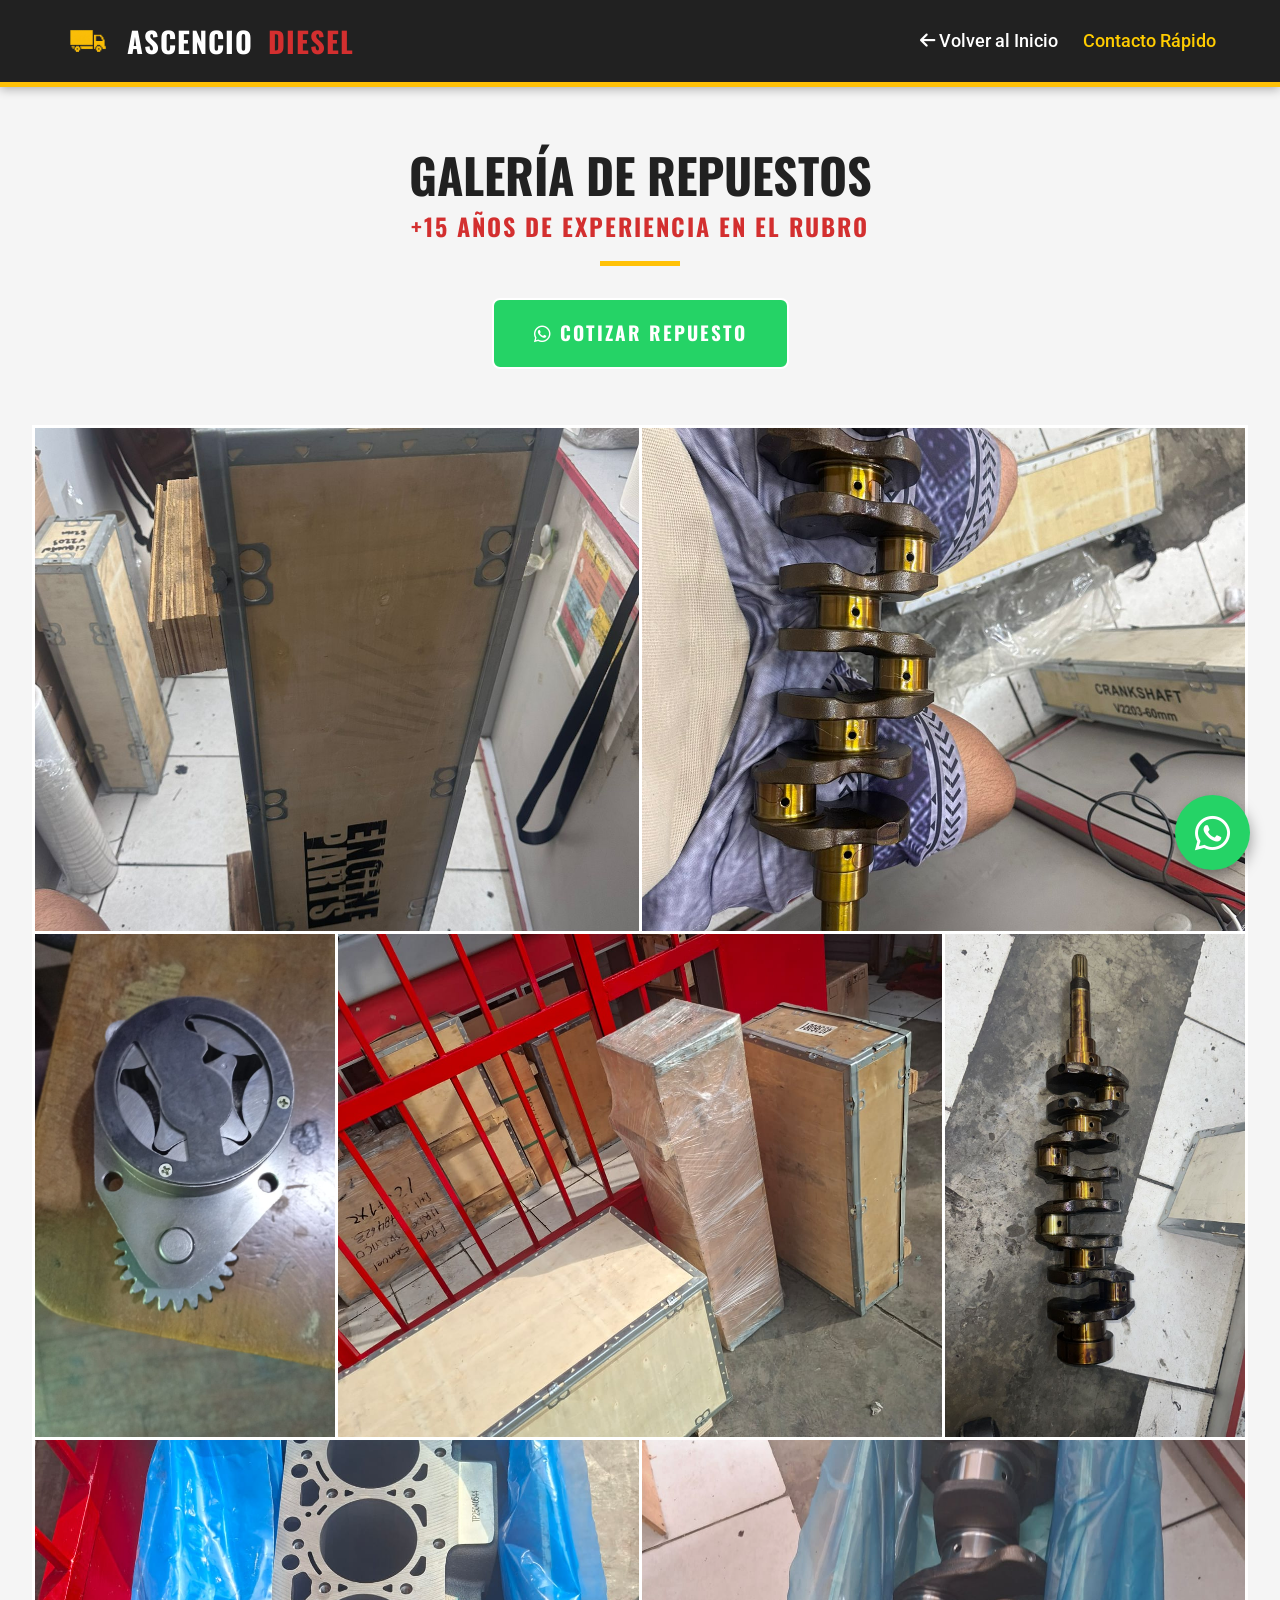
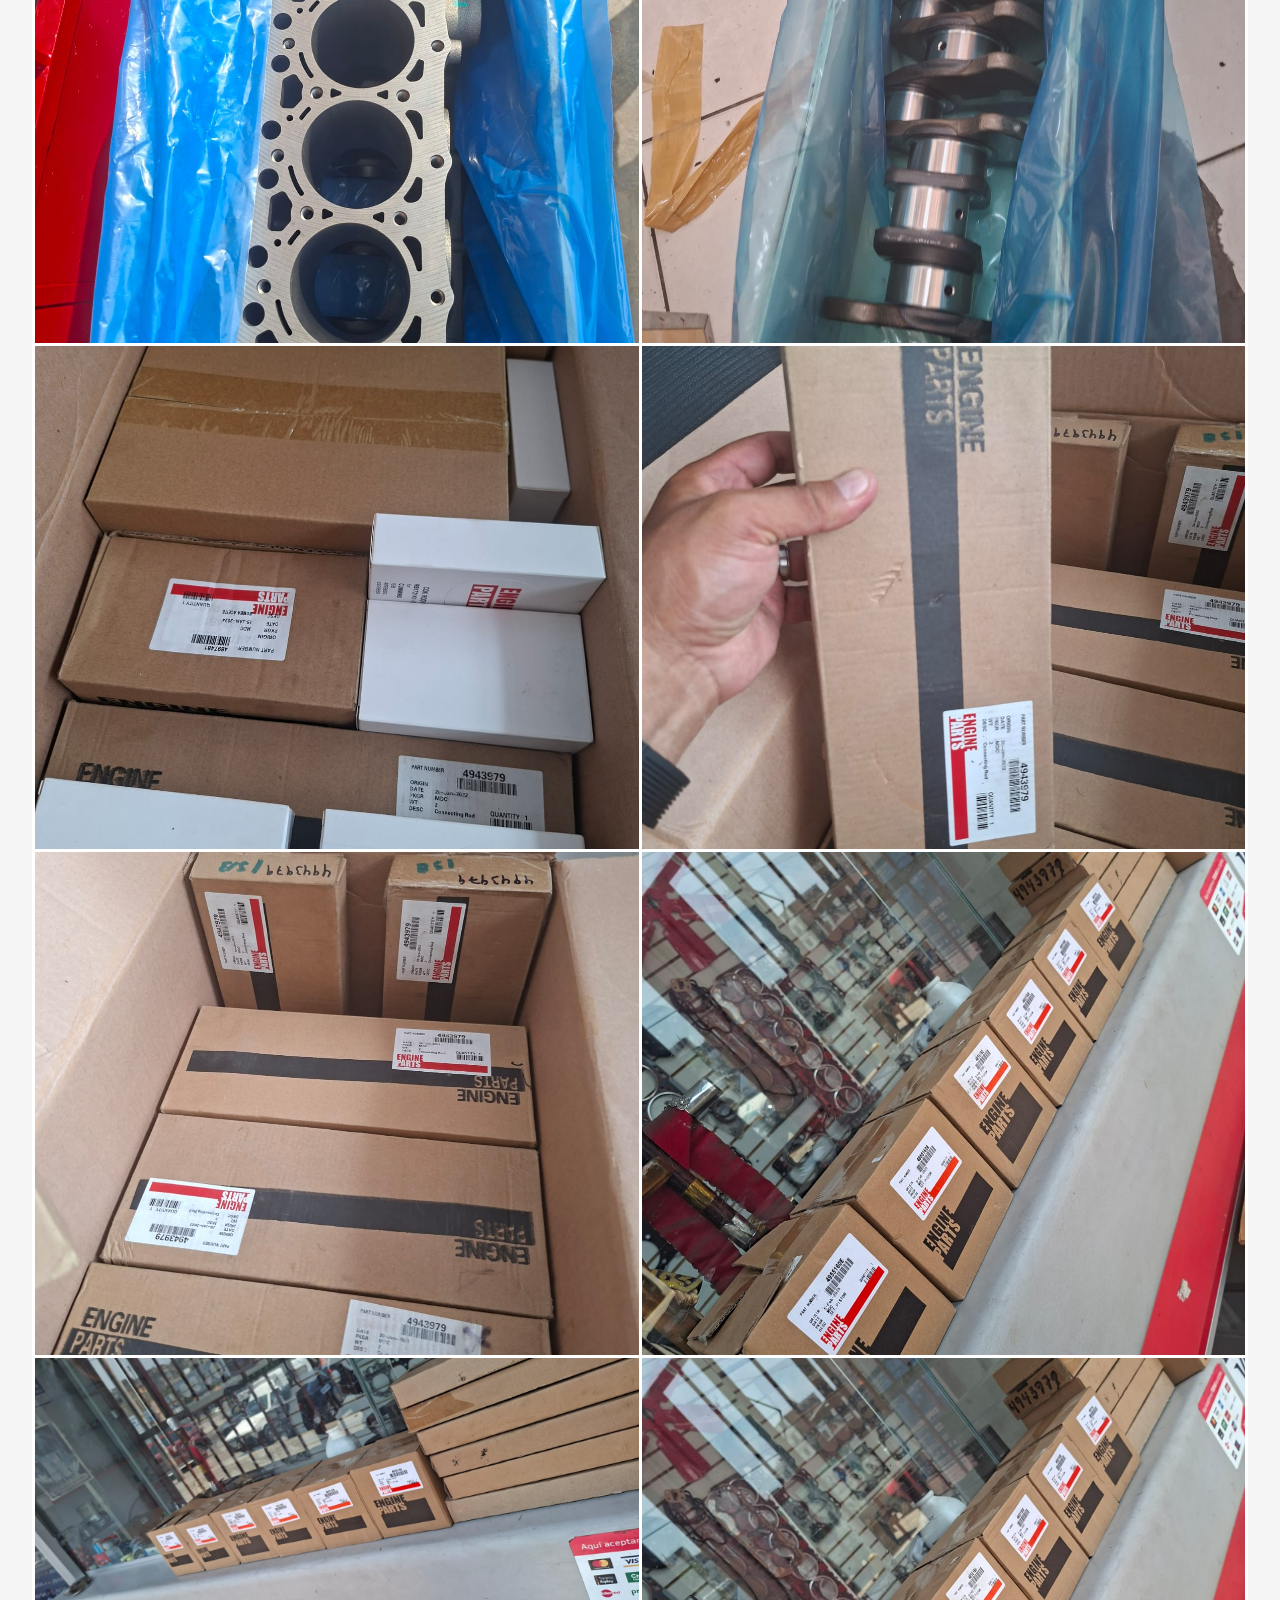
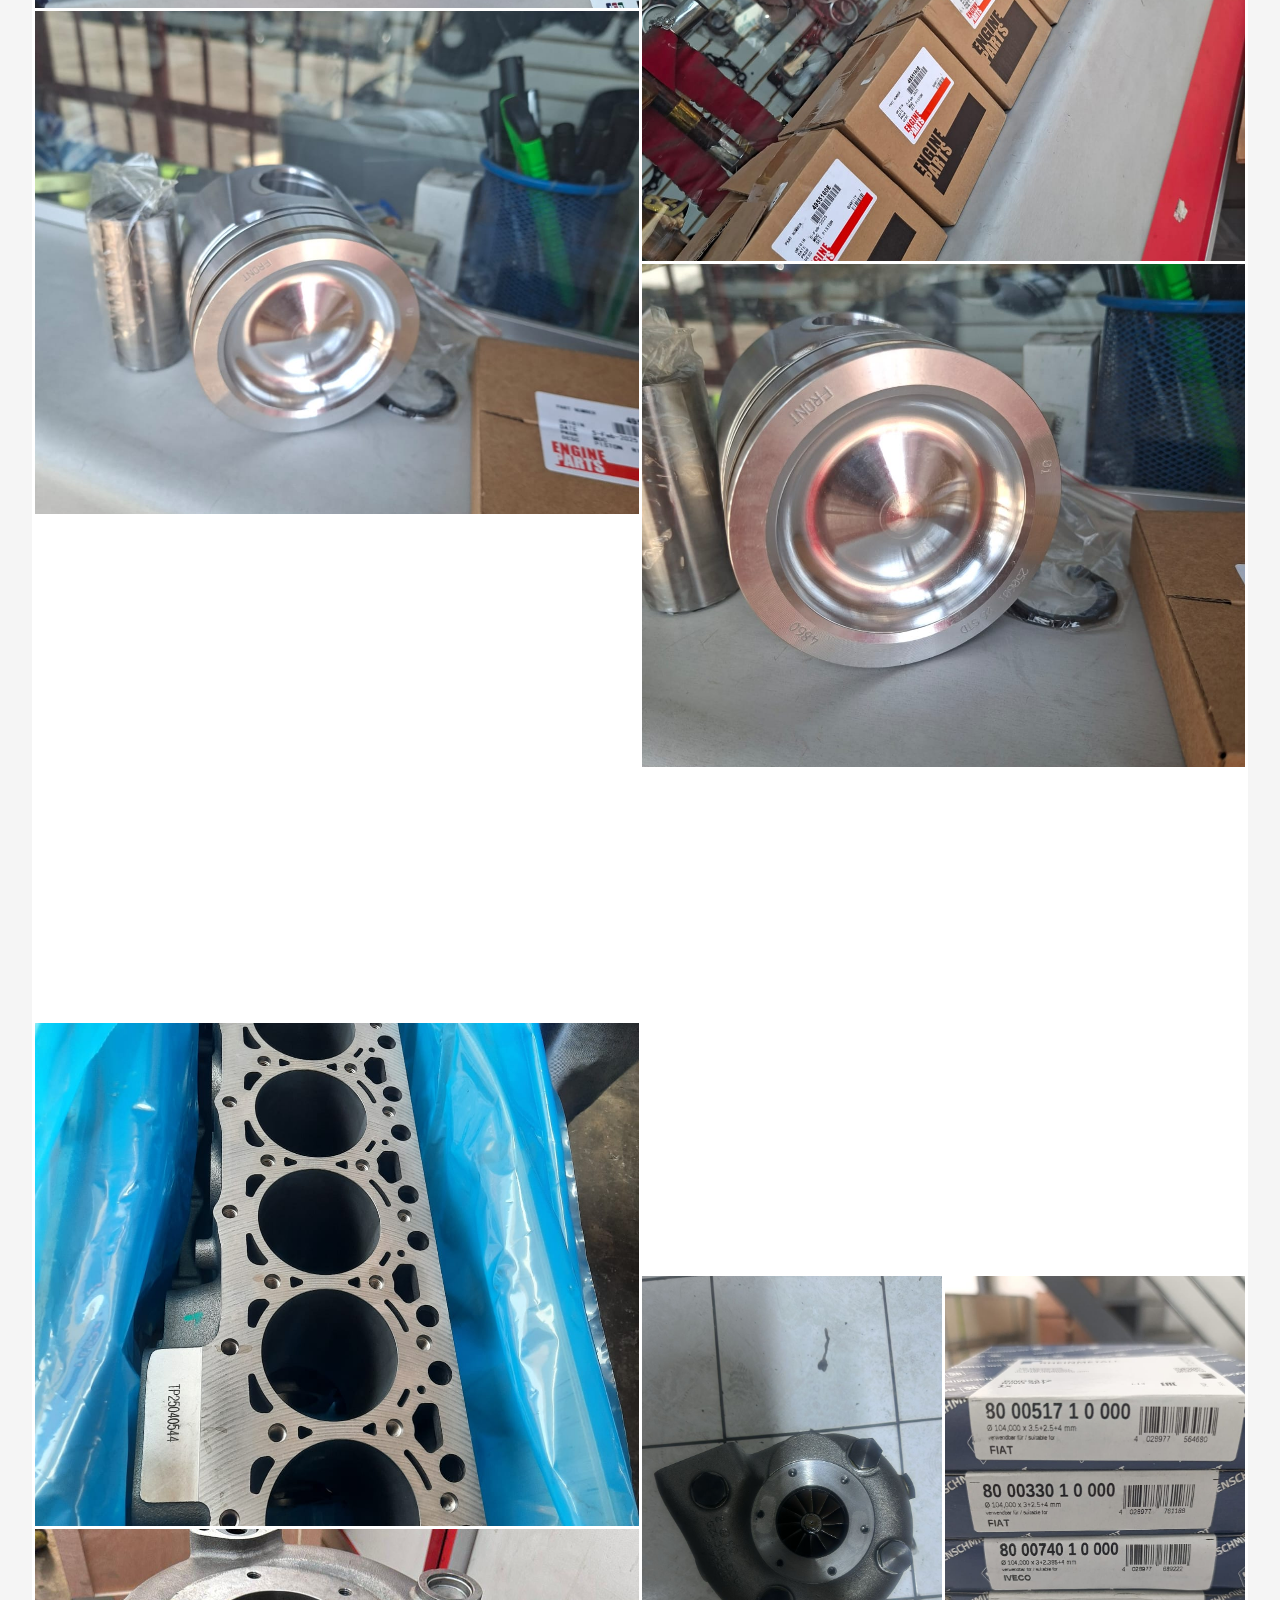
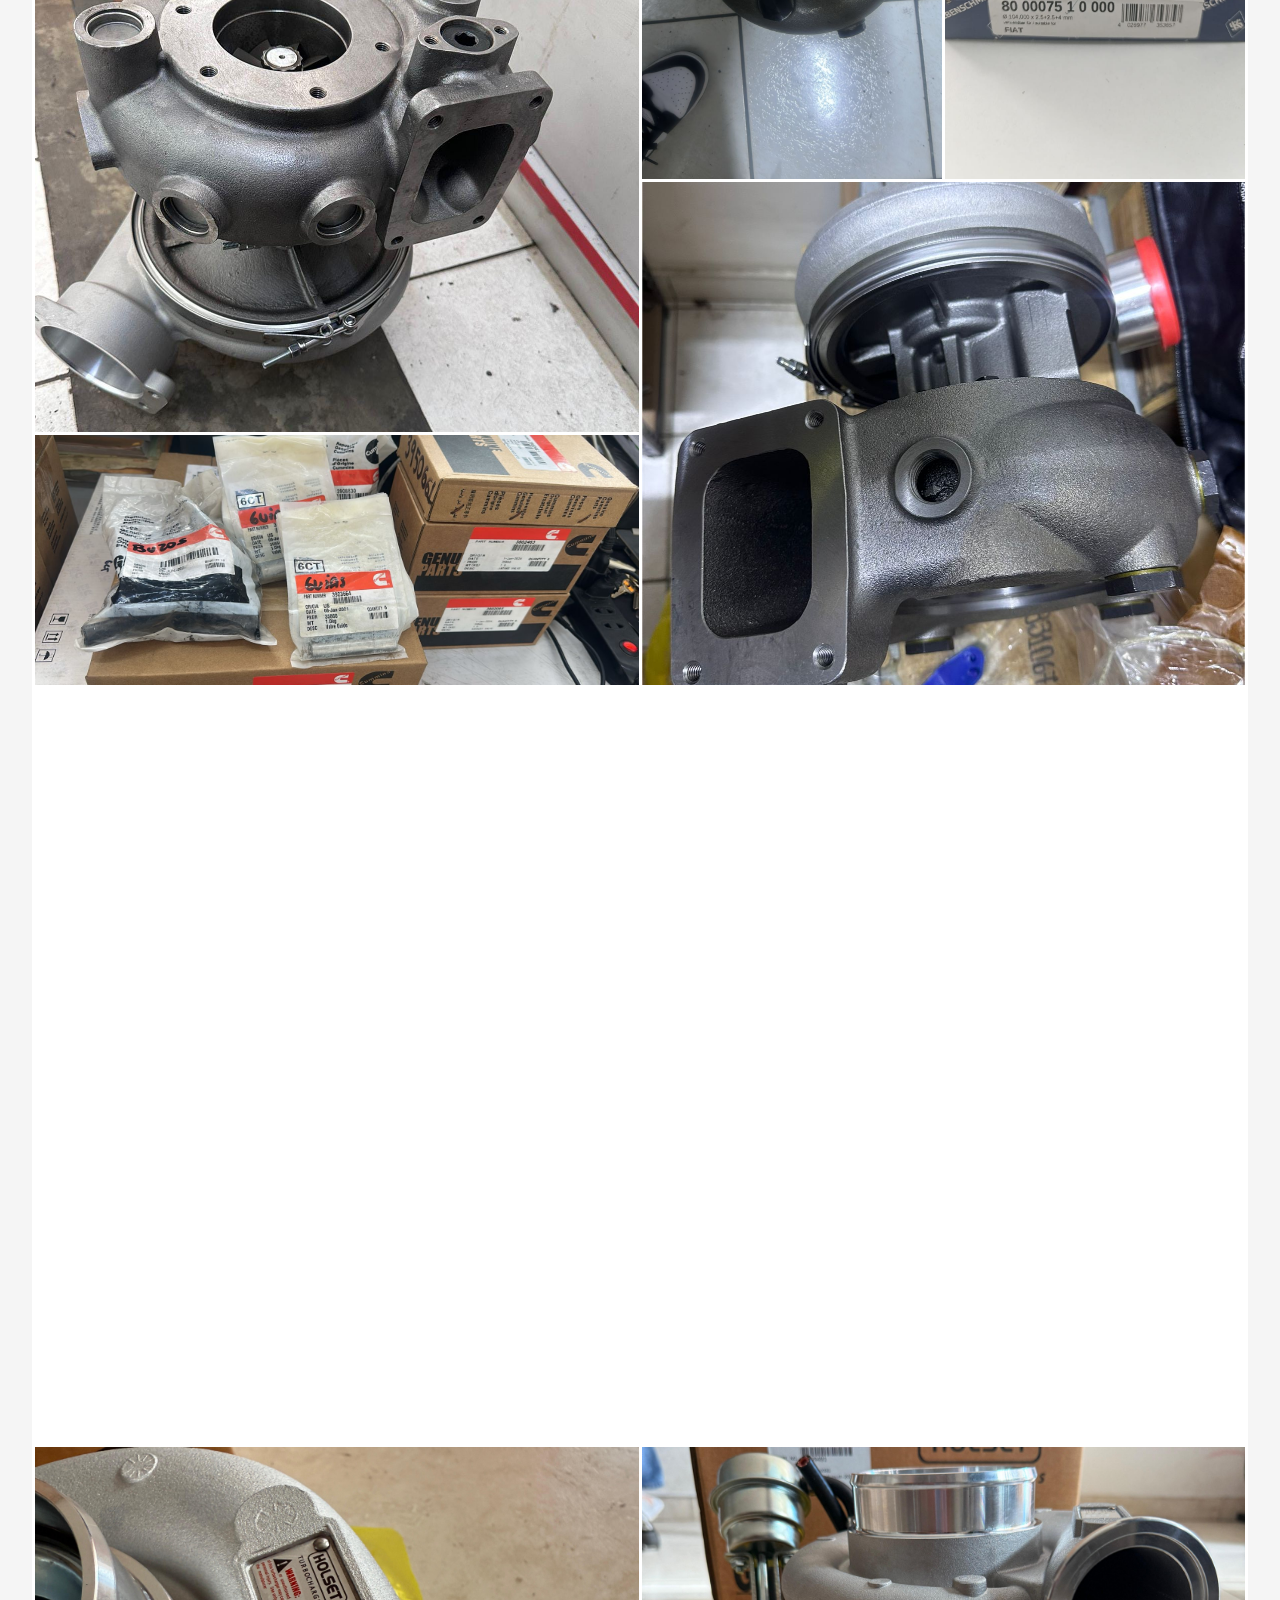
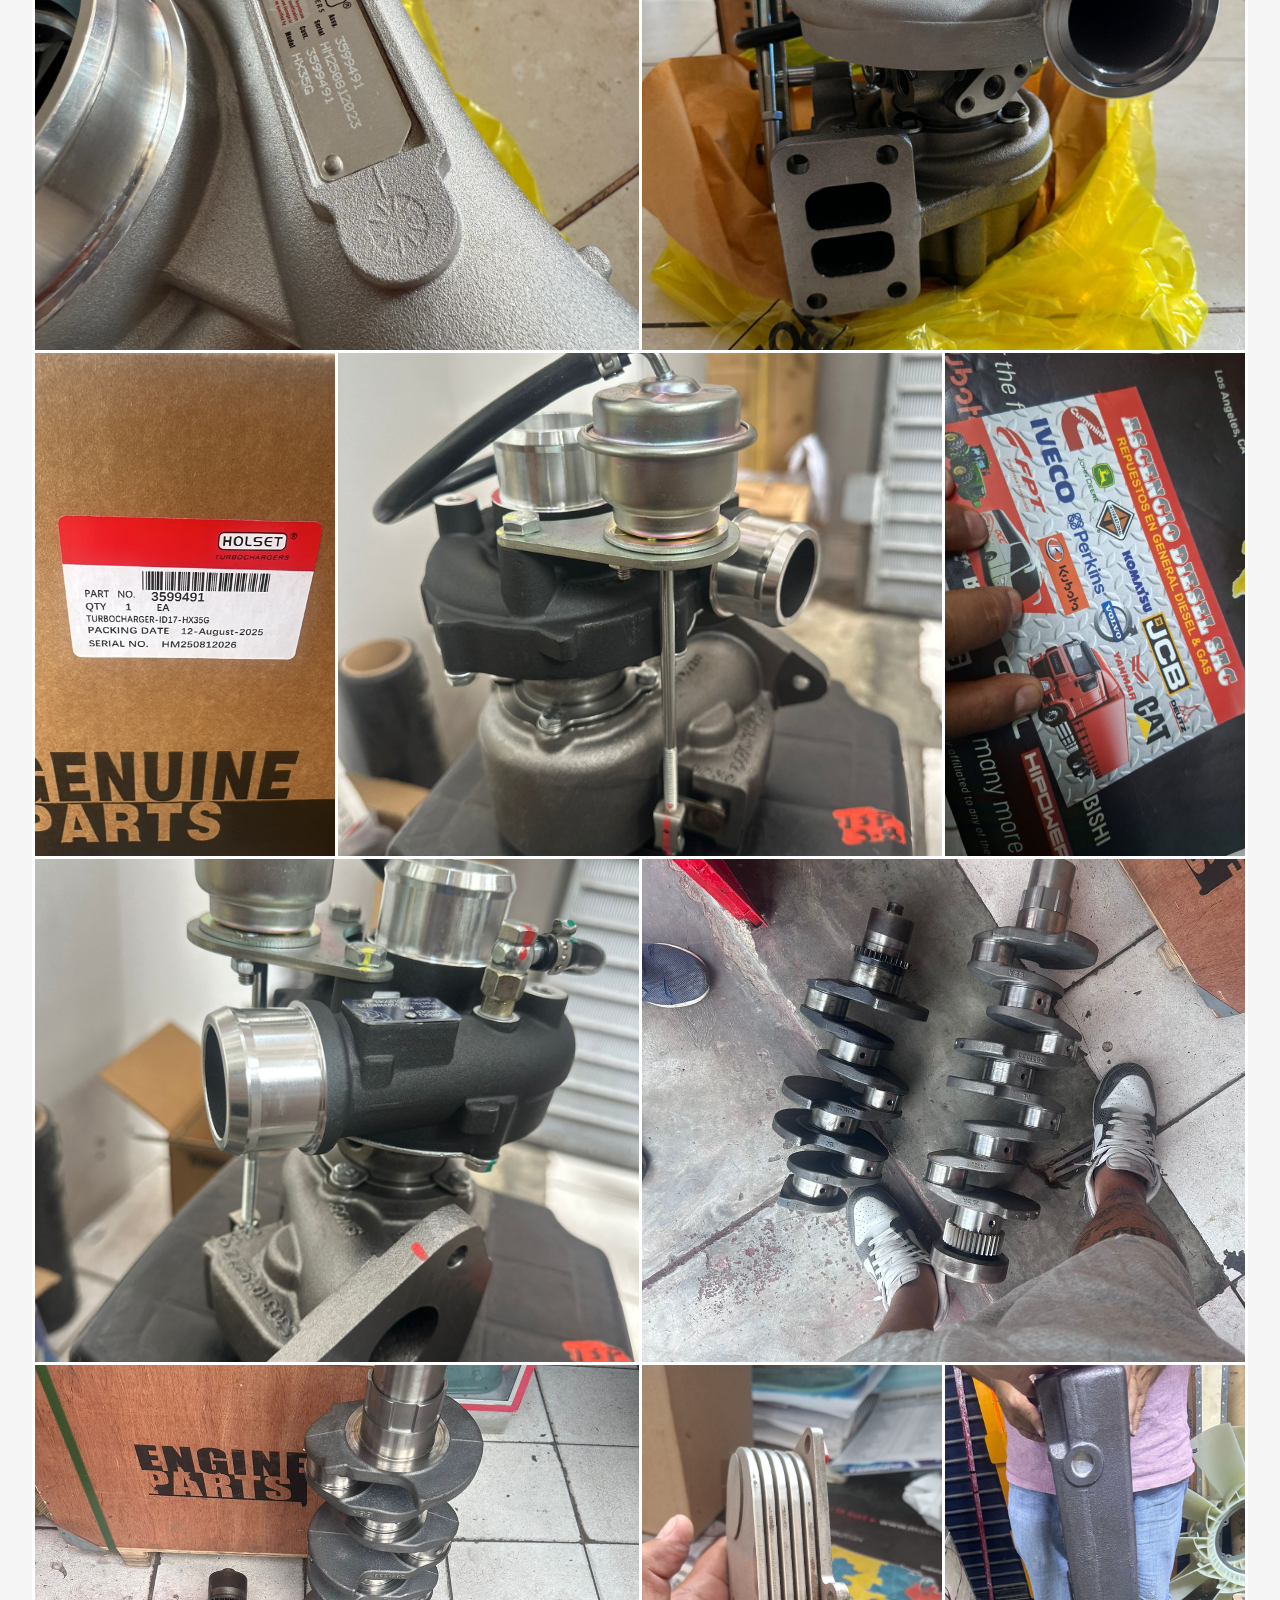
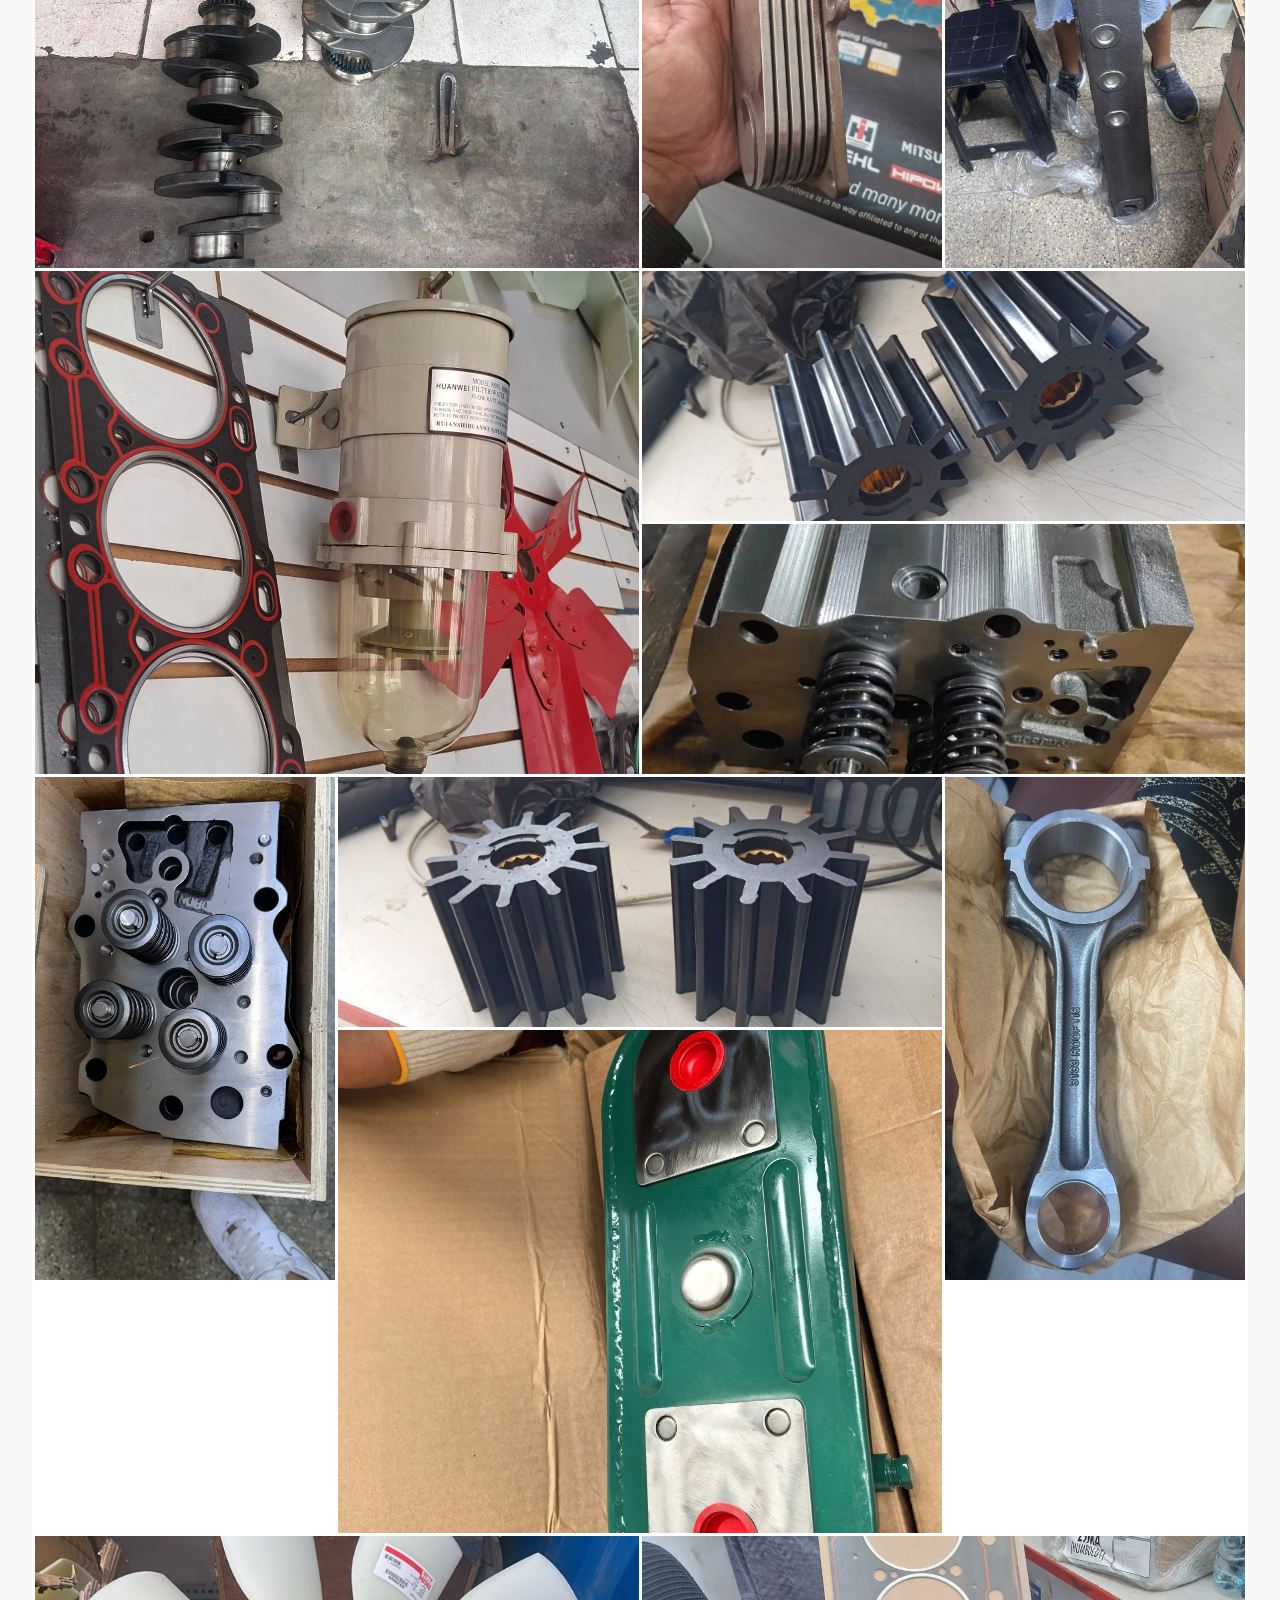
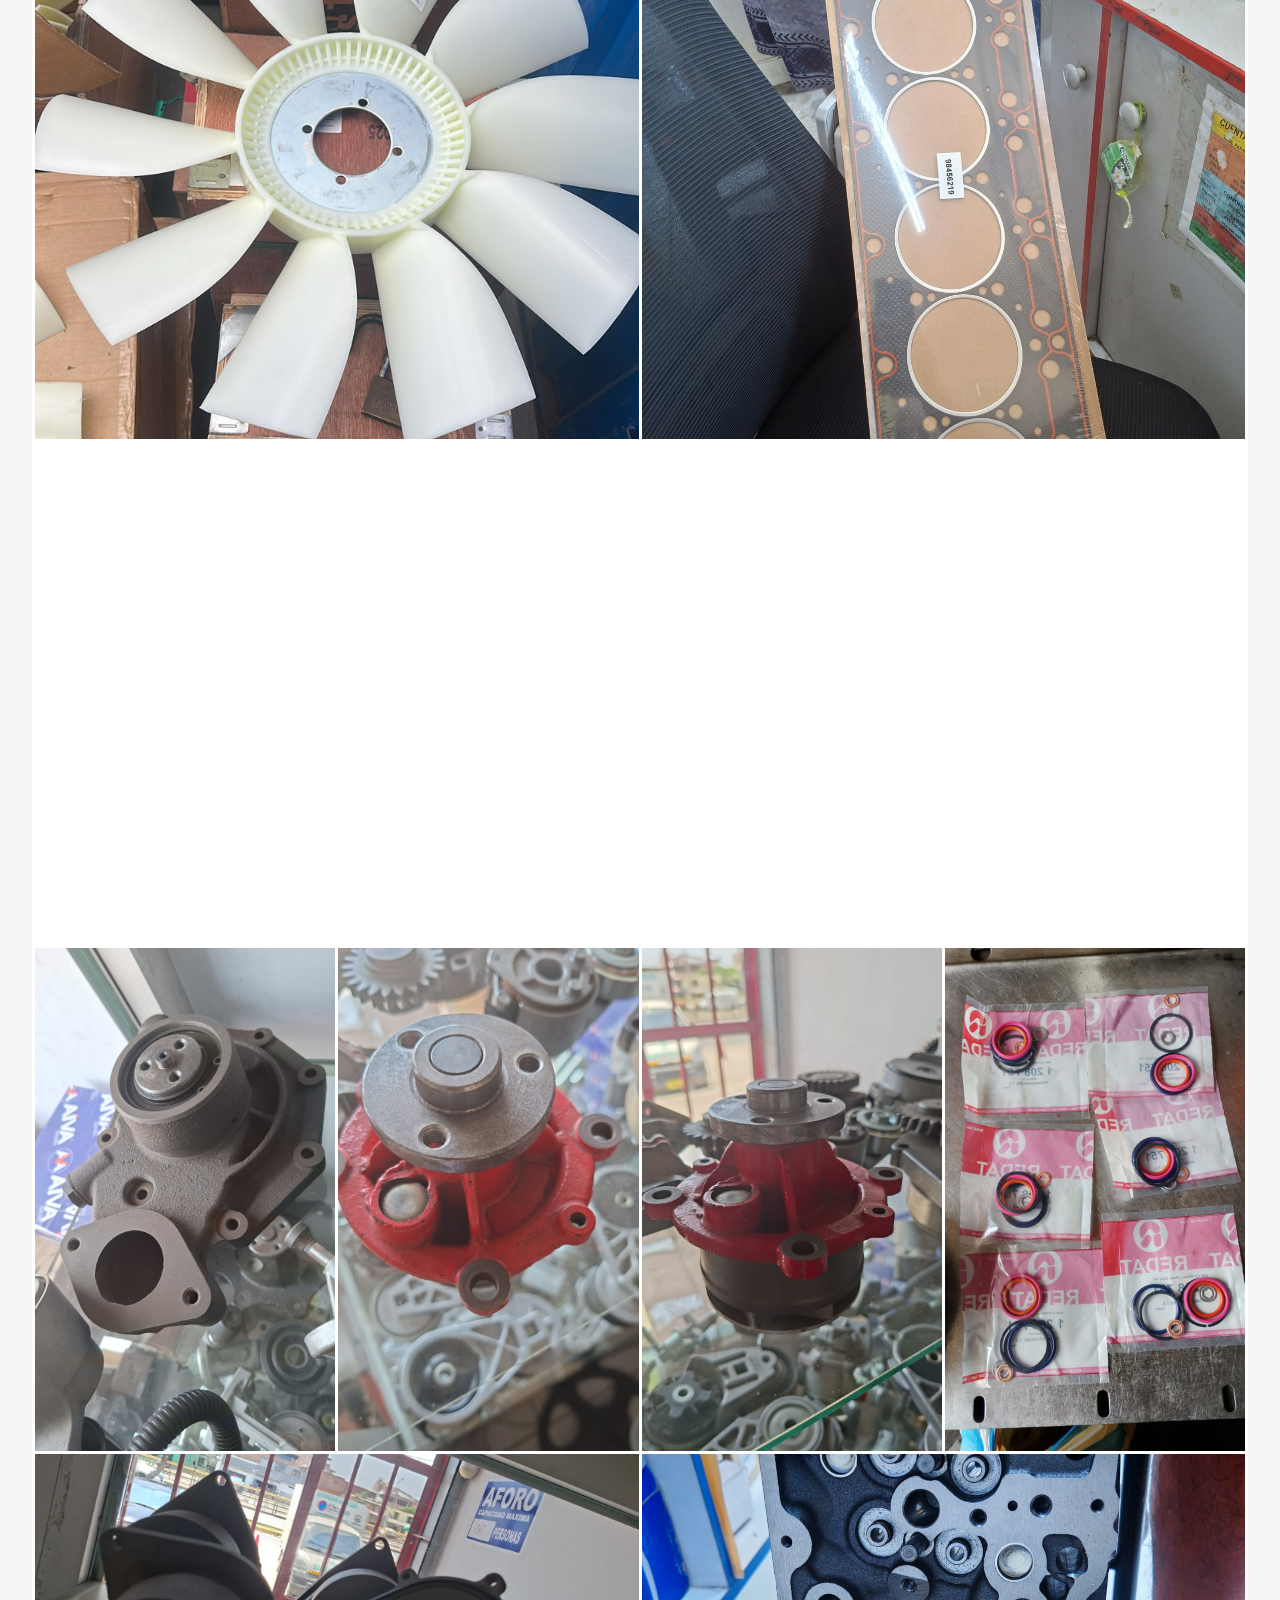
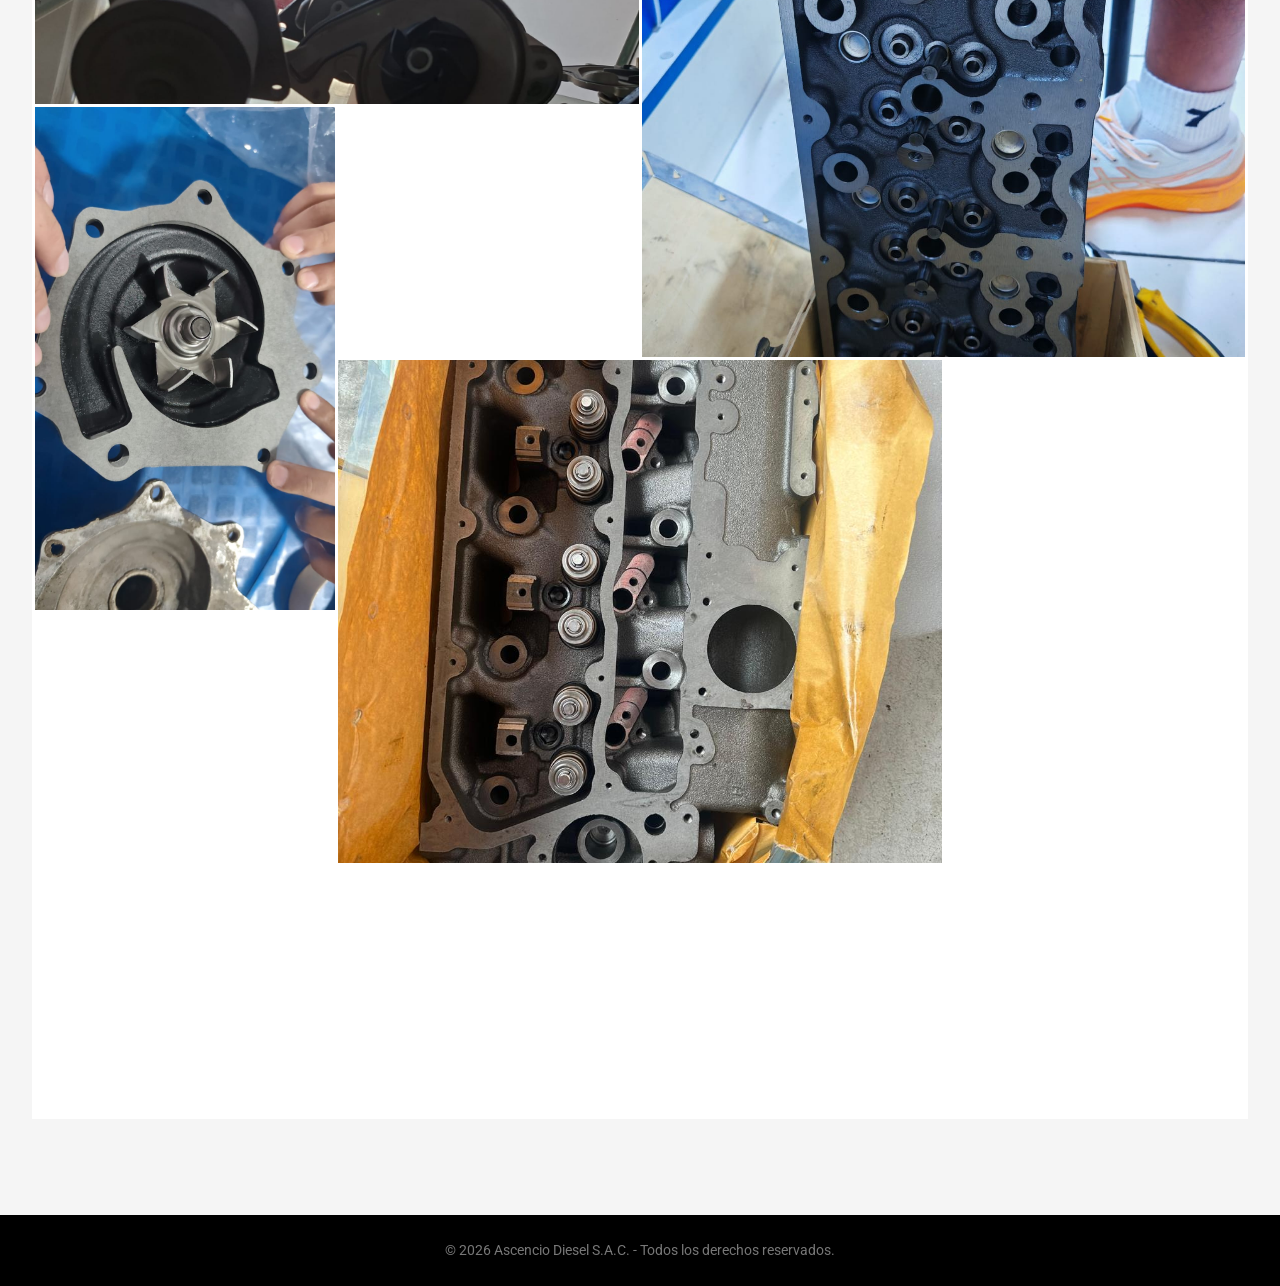
==== commit 6d5a0896: "ENlace mas bonito" ====
--- a/galeria.html
+++ b/galeria.html
@@ -32,11 +32,11 @@
                 <i class="fas fa-bars"></i>
             </div>
             <nav>
-                <ul id="nav-list">
-                    <li><a href="index.html"><i class="fas fa-arrow-left"></i> Volver al Inicio</a></li>
-                    <li><a href="https://api.whatsapp.com/send?phone=51983448795" target="_blank" style="color: #ffcc00;">Contacto Rápido</a></li>
-                </ul>
-            </nav>
+    <ul id="nav-list">
+        <li><a href="./"><i class="fas fa-arrow-left"></i> Volver al Inicio</a></li>
+        <li><a href="https://api.whatsapp.com/send?phone=51983448795" target="_blank" style="color: #ffcc00;">Contacto Rápido</a></li>
+    </ul>
+</nav>
         </div>
     </header>
 
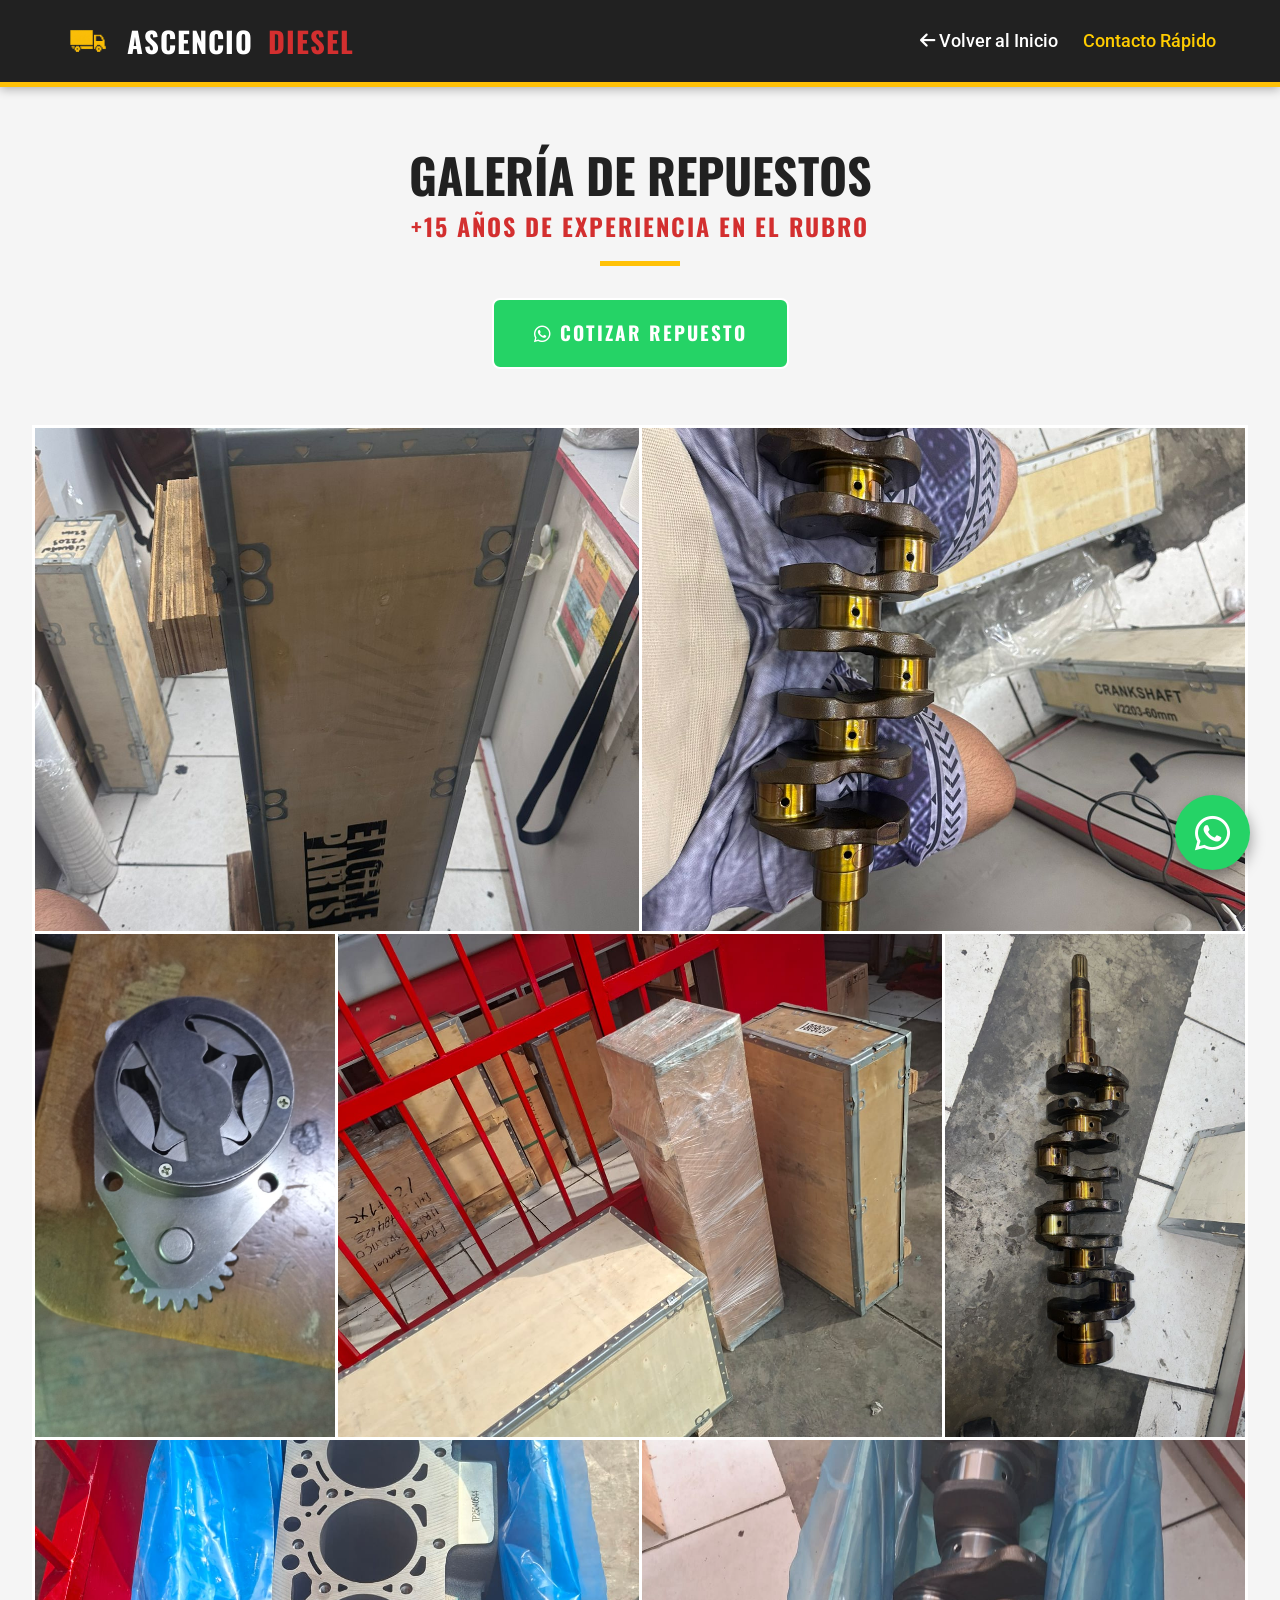
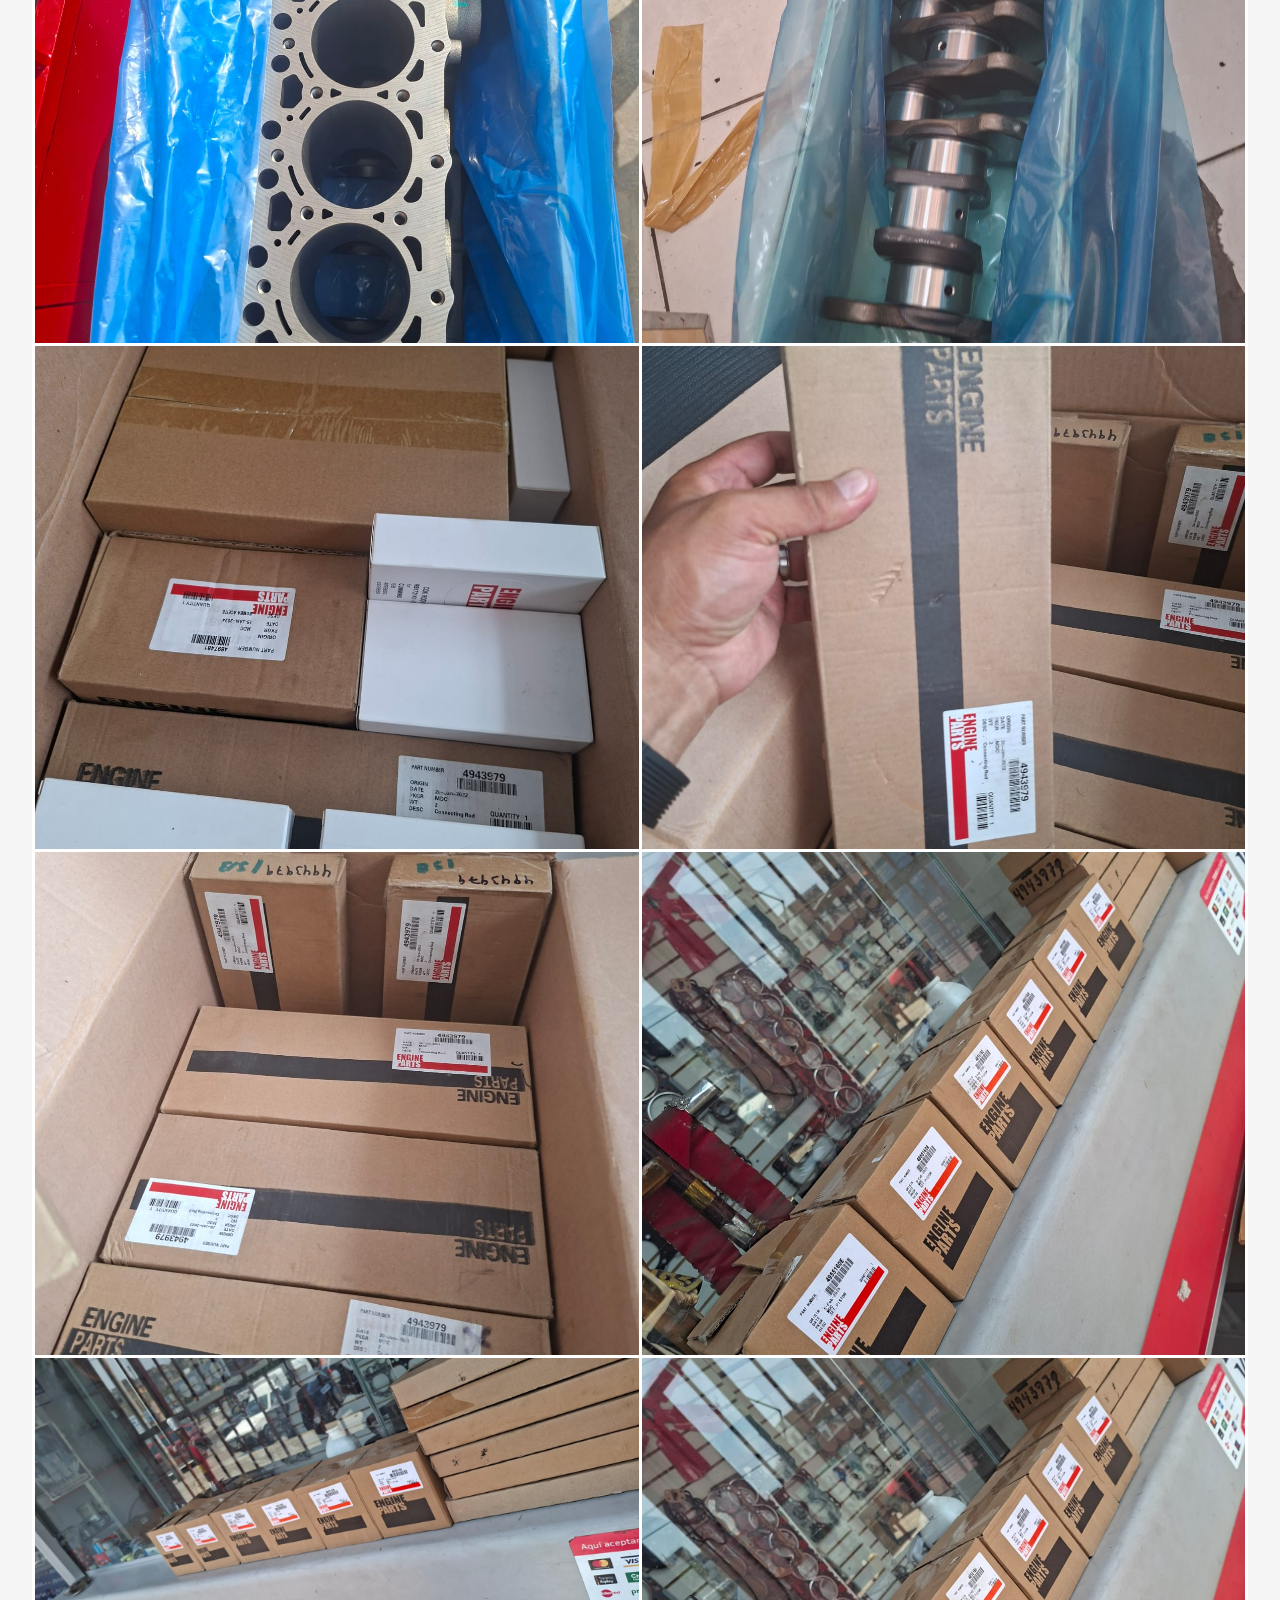
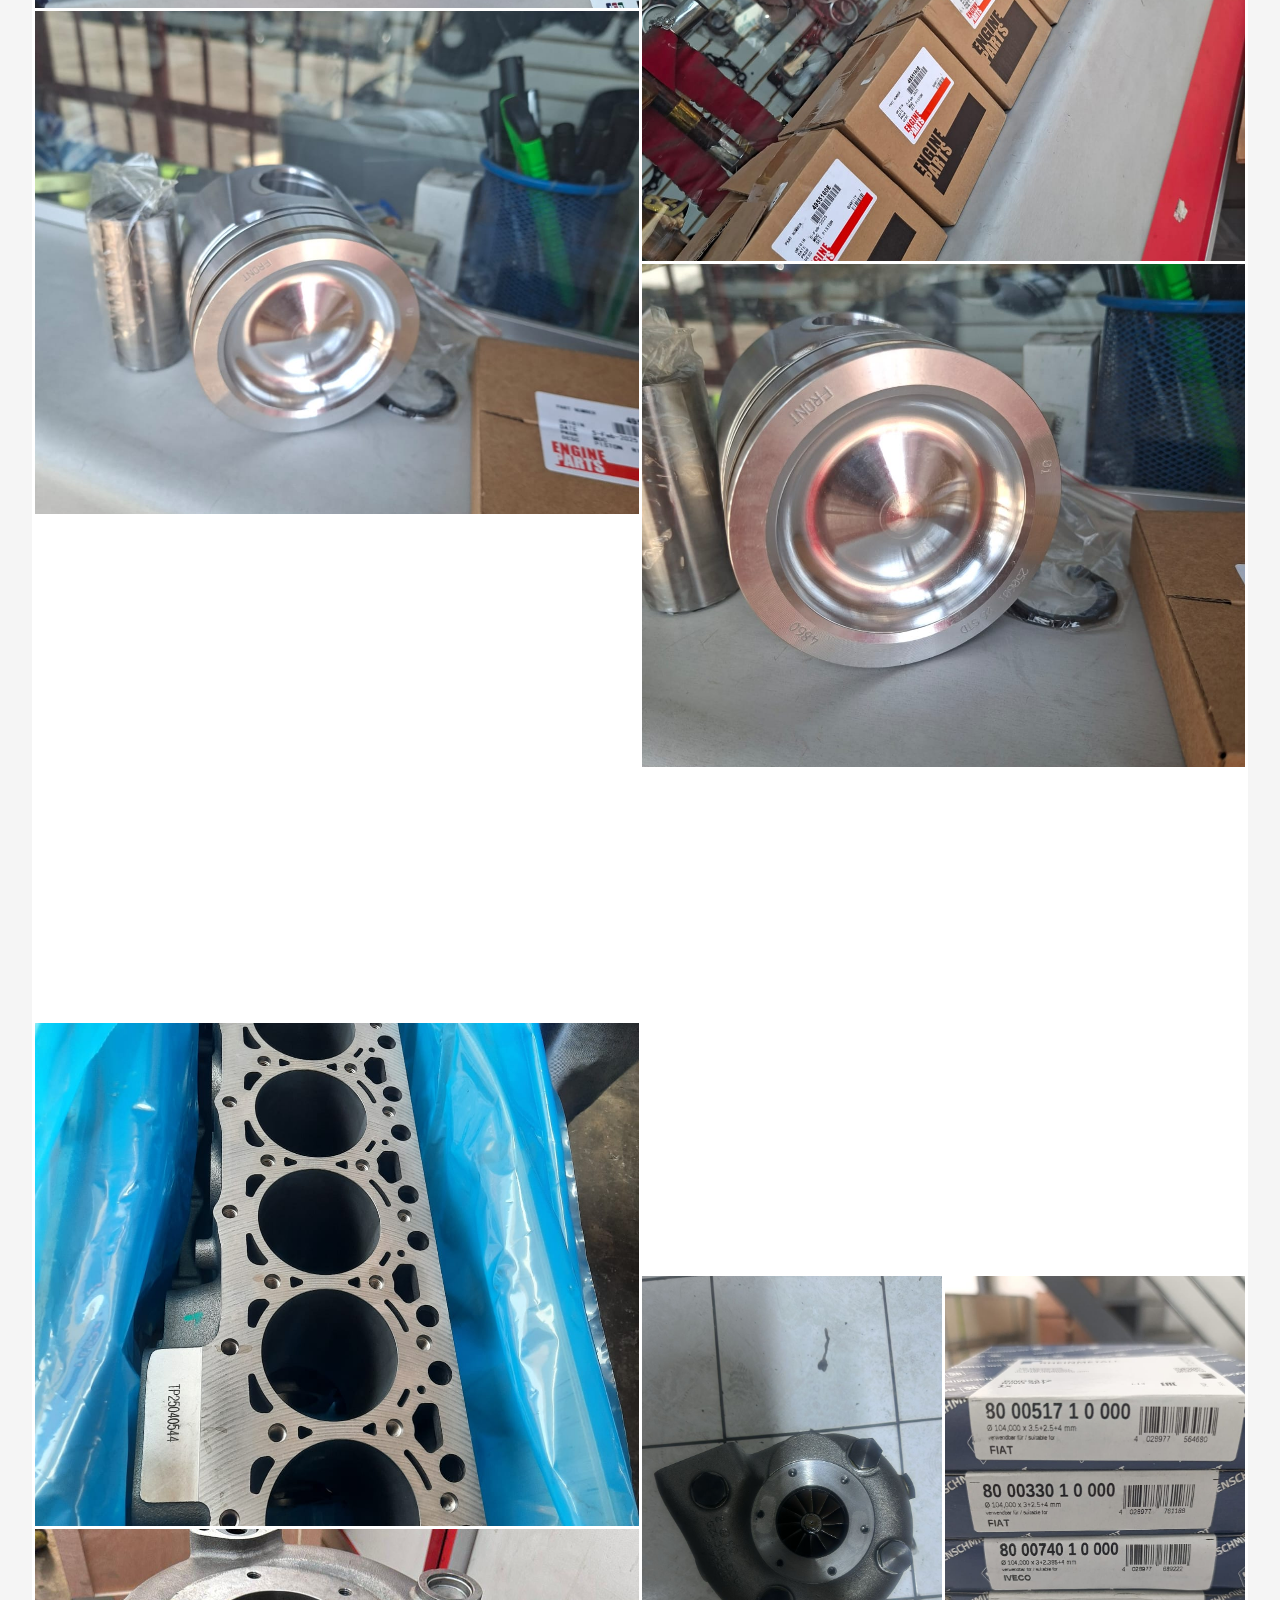
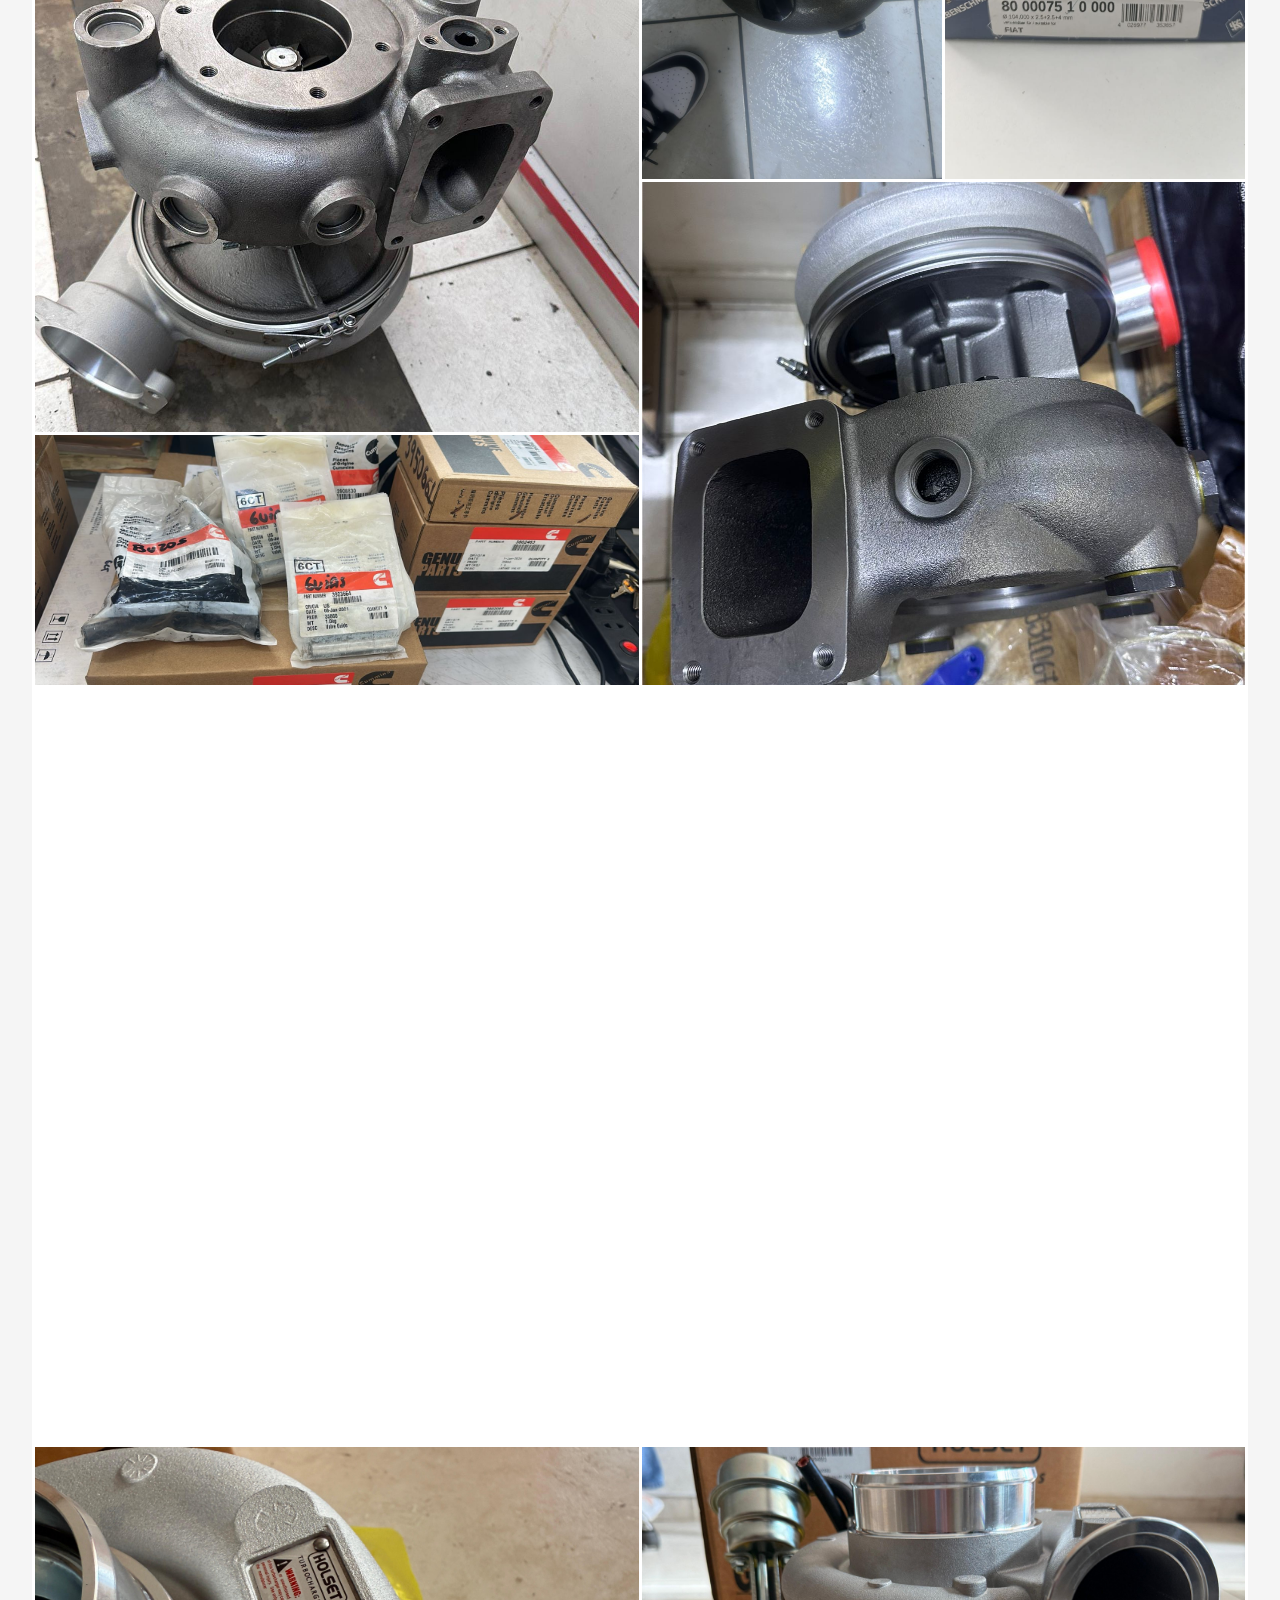
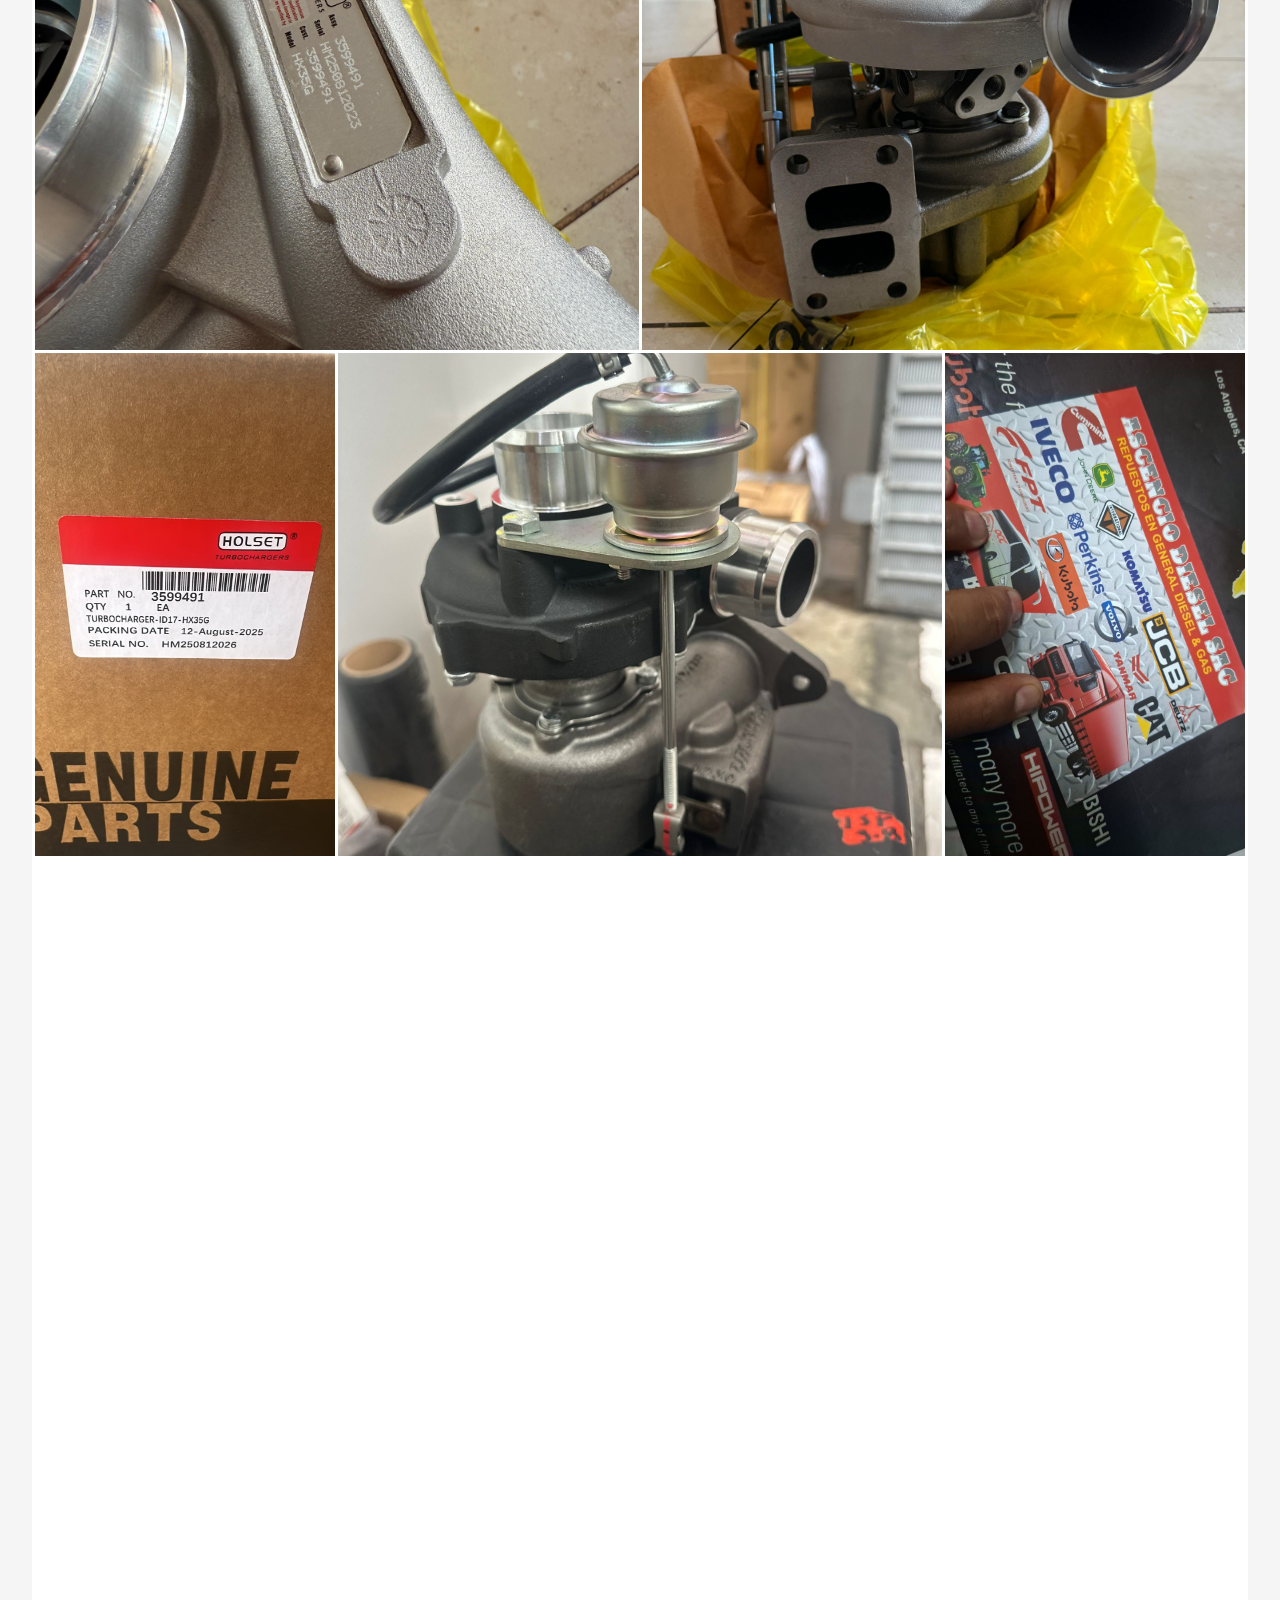
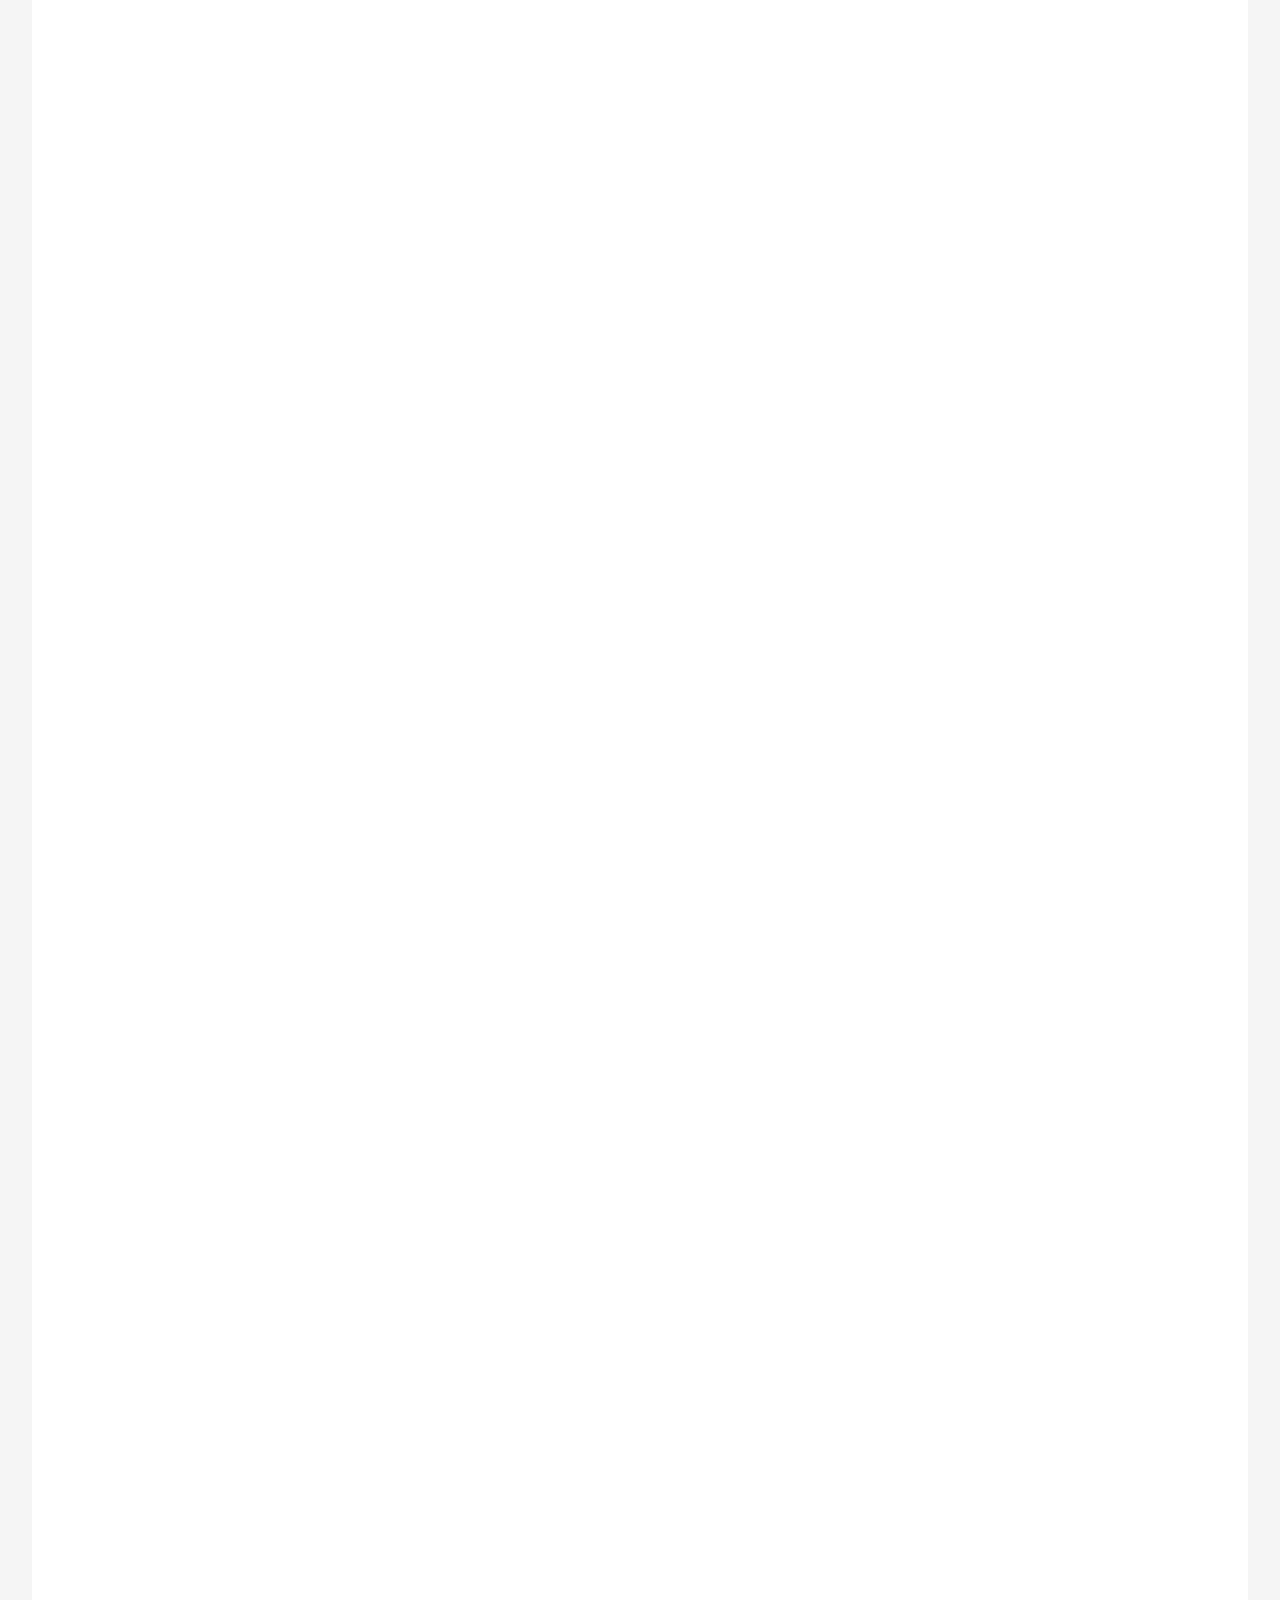
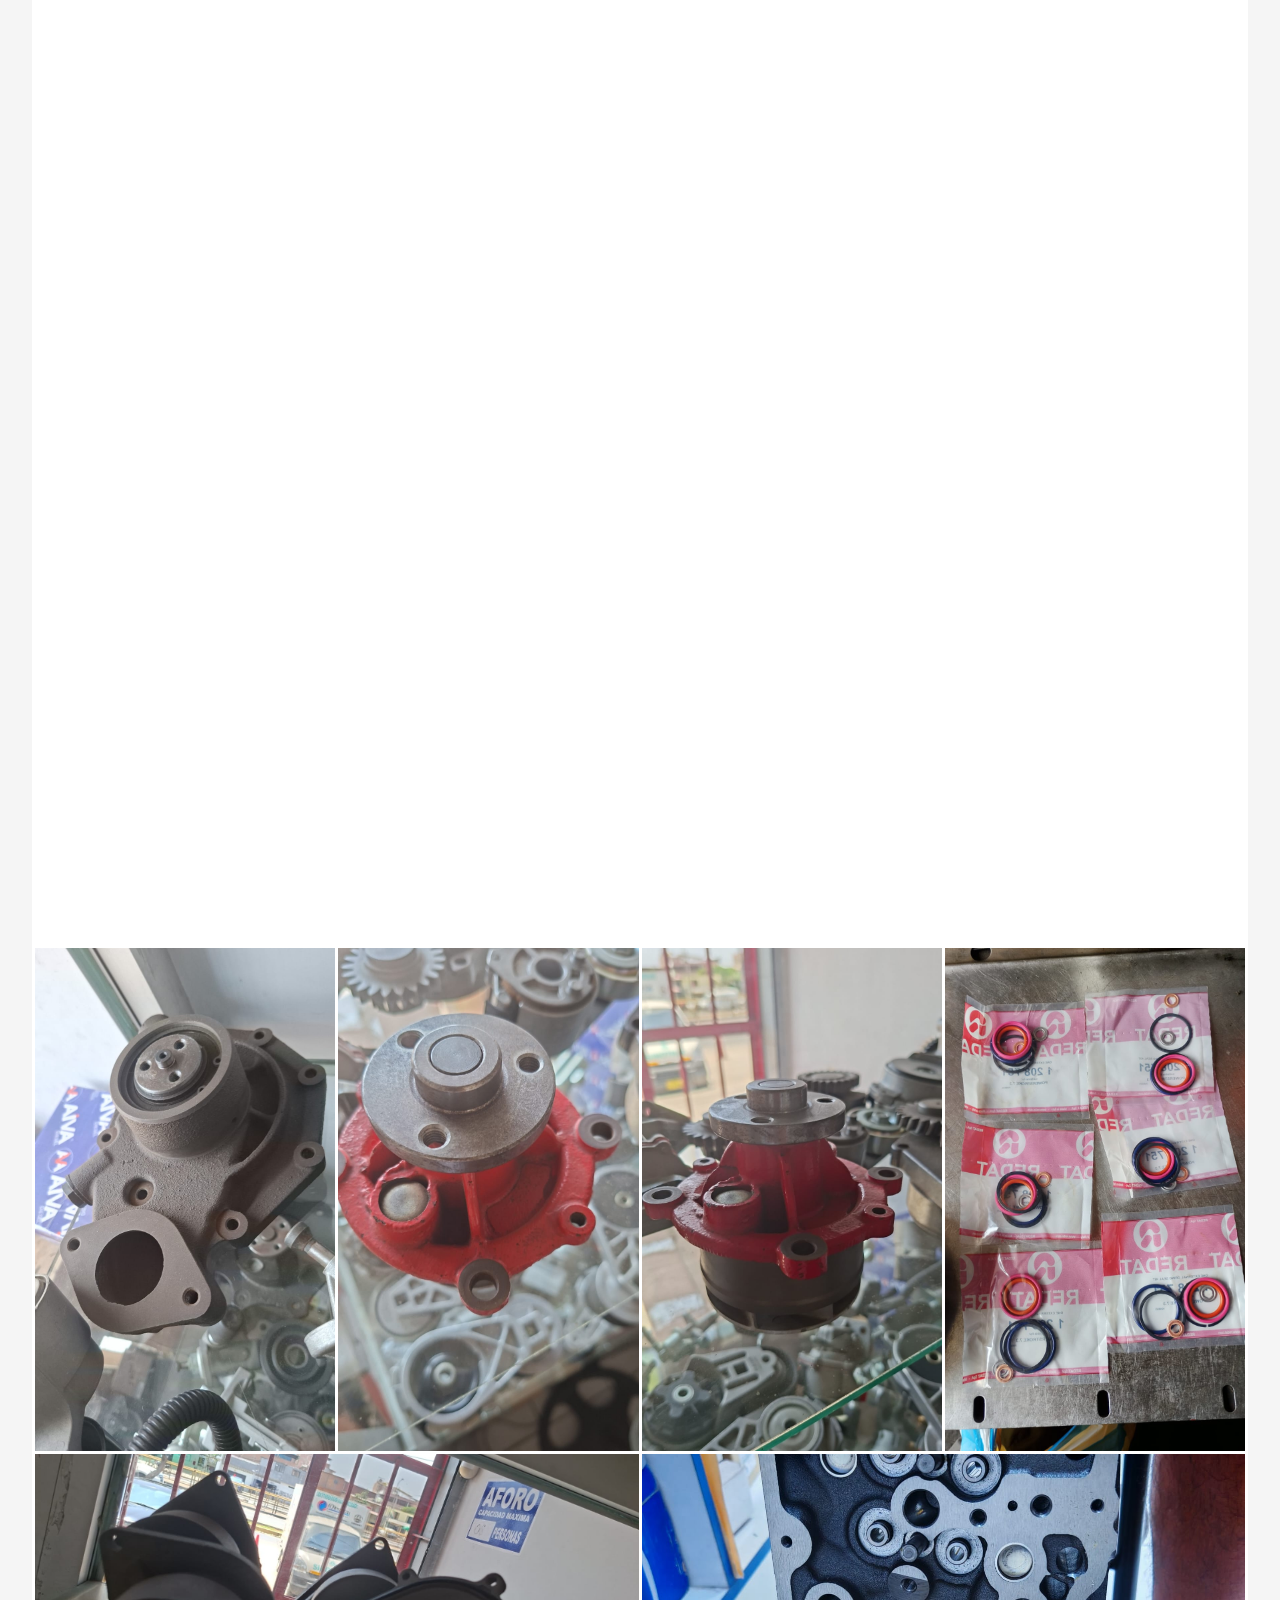
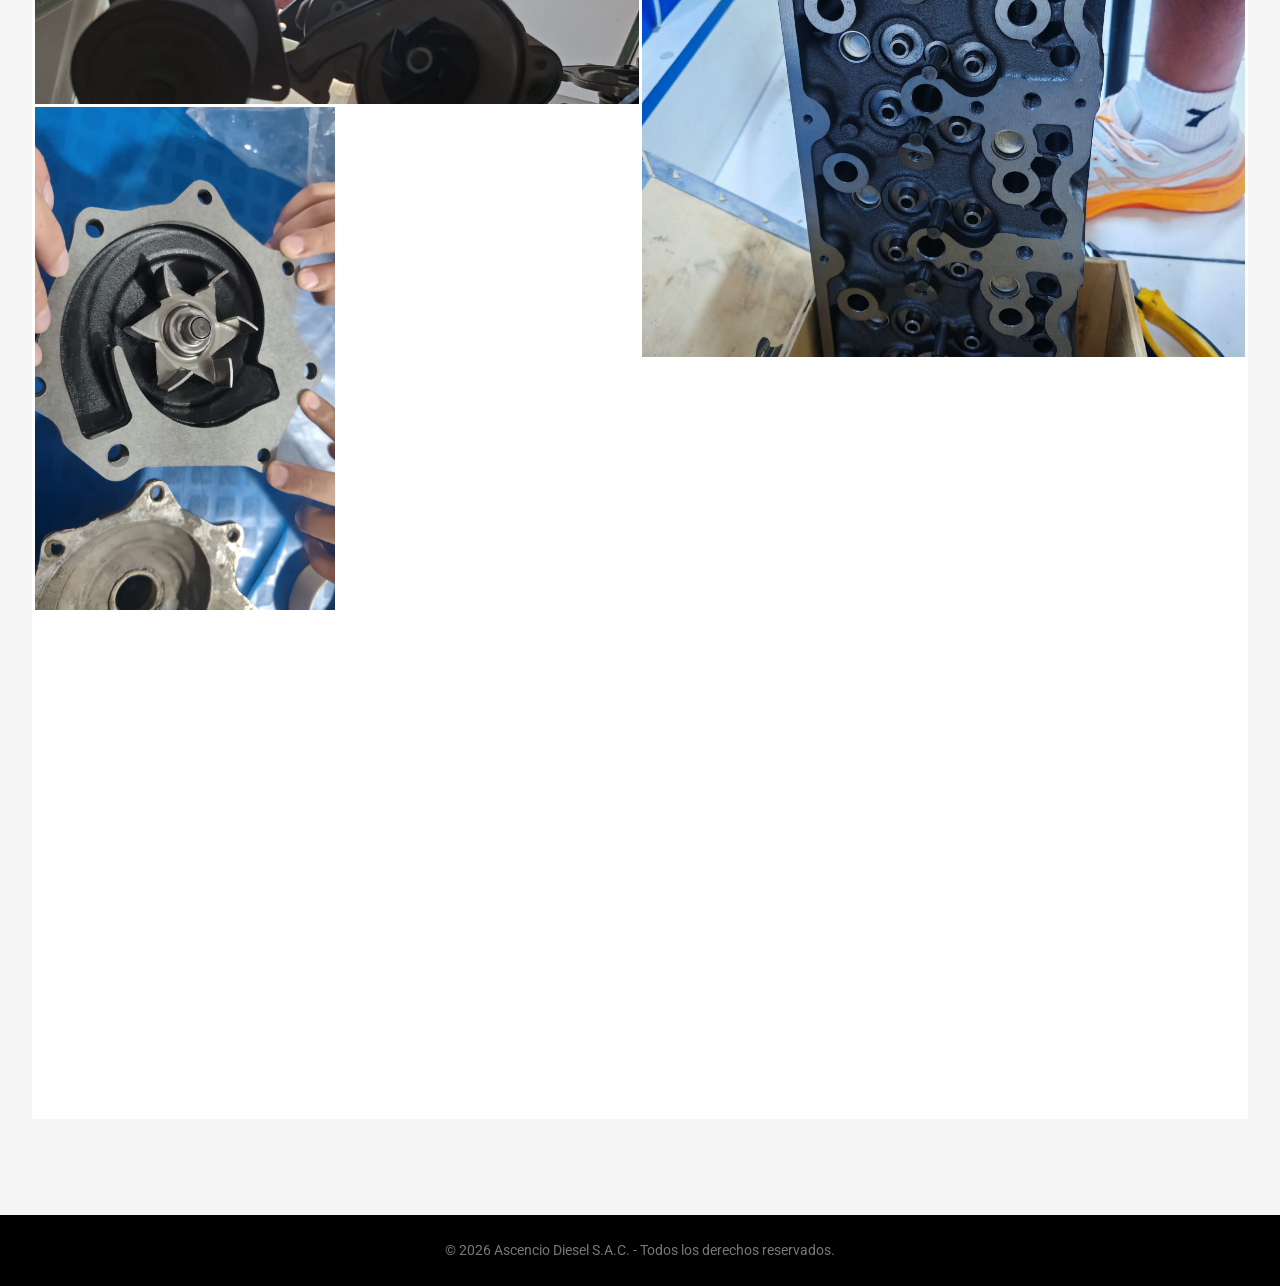
==== commit dacf5896: "Agregado archivo de imagen y enlace de favicon" ====
--- a/galeria.html
+++ b/galeria.html
@@ -4,7 +4,8 @@
     <meta charset="UTF-8">
     <meta name="viewport" content="width=device-width, initial-scale=1.0">
     <title>Galería de Repuestos | Ascencio Diesel</title>
-    
+    <link rel="icon" type="image/png" href="LOGOMOTOR.png">
+<link rel="apple-touch-icon" href="LOGOMOTOR.png">
     <meta name="description" content="Explora nuestra galería completa de repuestos para maquinaria pesada. Más de 60 productos en stock para motores Komatsu, CAT, Volvo y más en Lima.">
     <meta name="keywords" content="galería repuestos diesel, catálogo motores lima, repuestos maquinaria pesada, inyectores, turbos, culatas, repuestos caterpillar peru">
     <meta name="author" content="Mauricio Ascencio">
